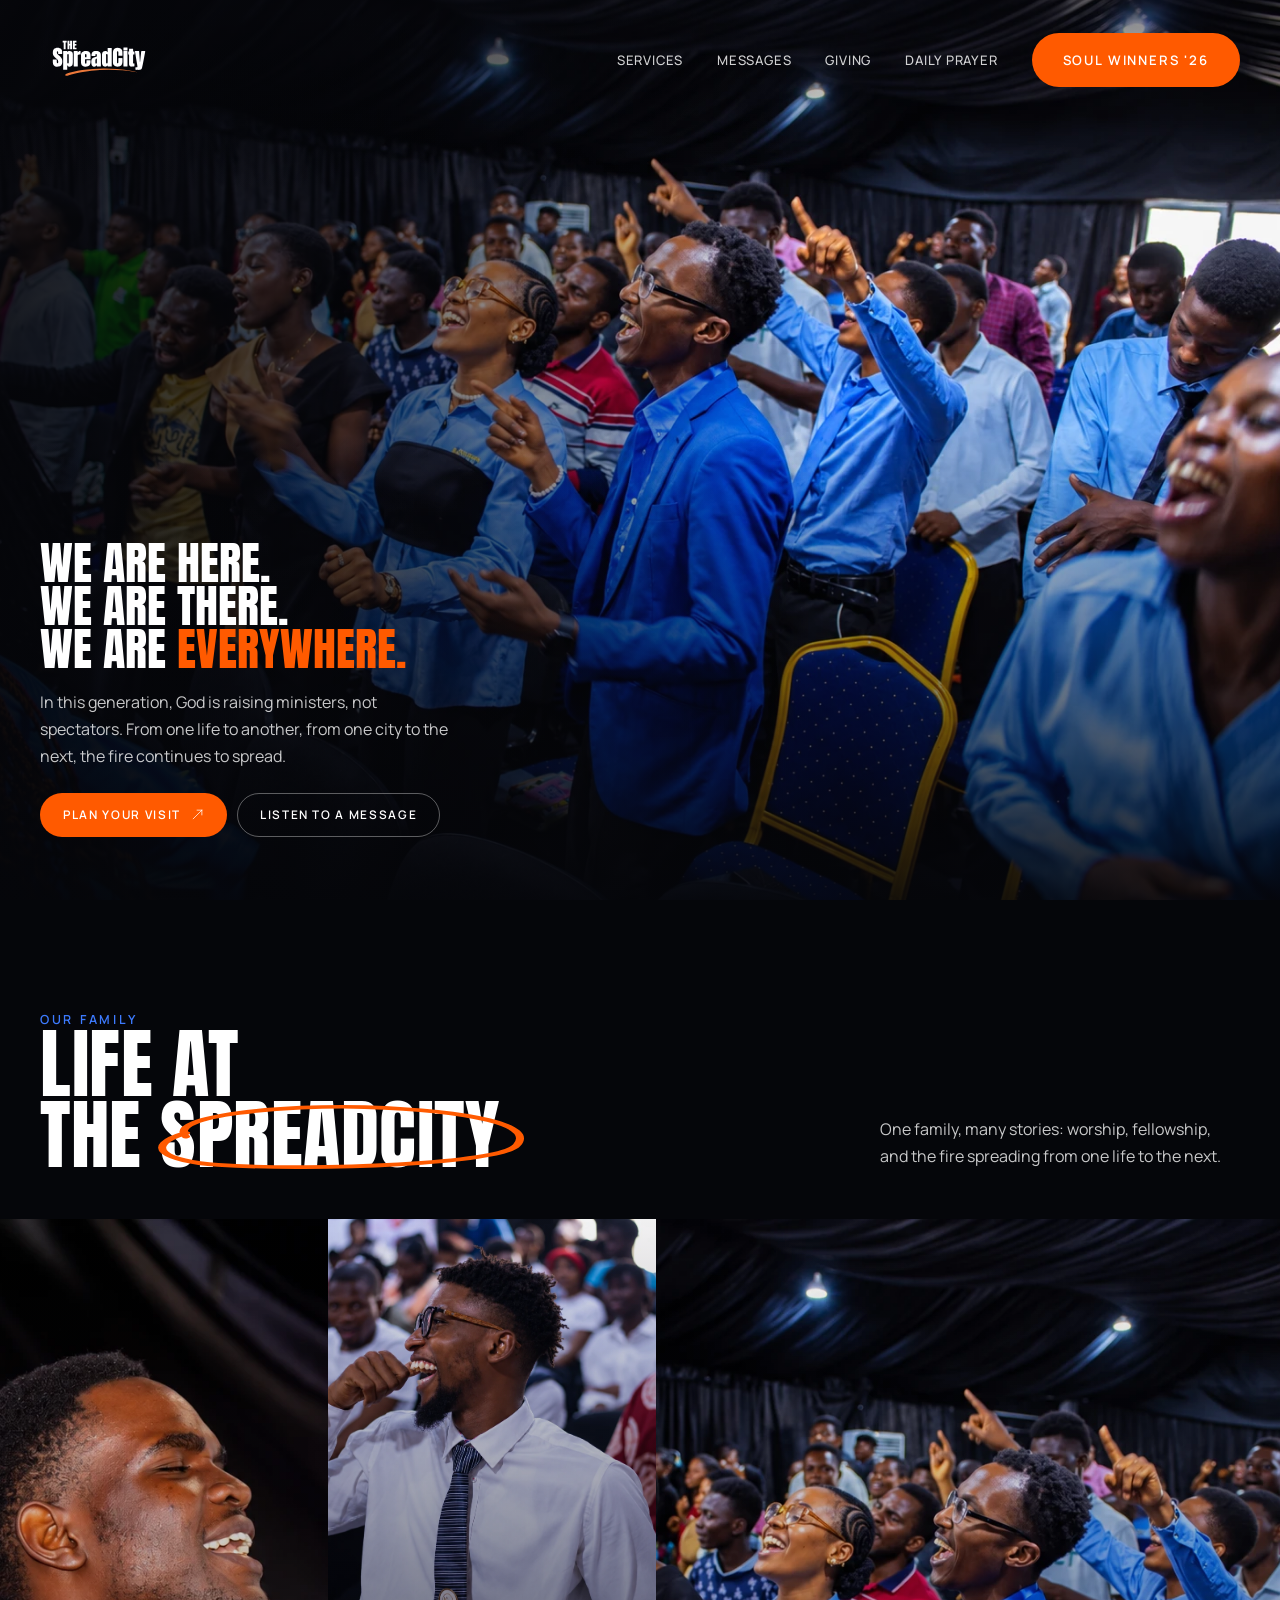
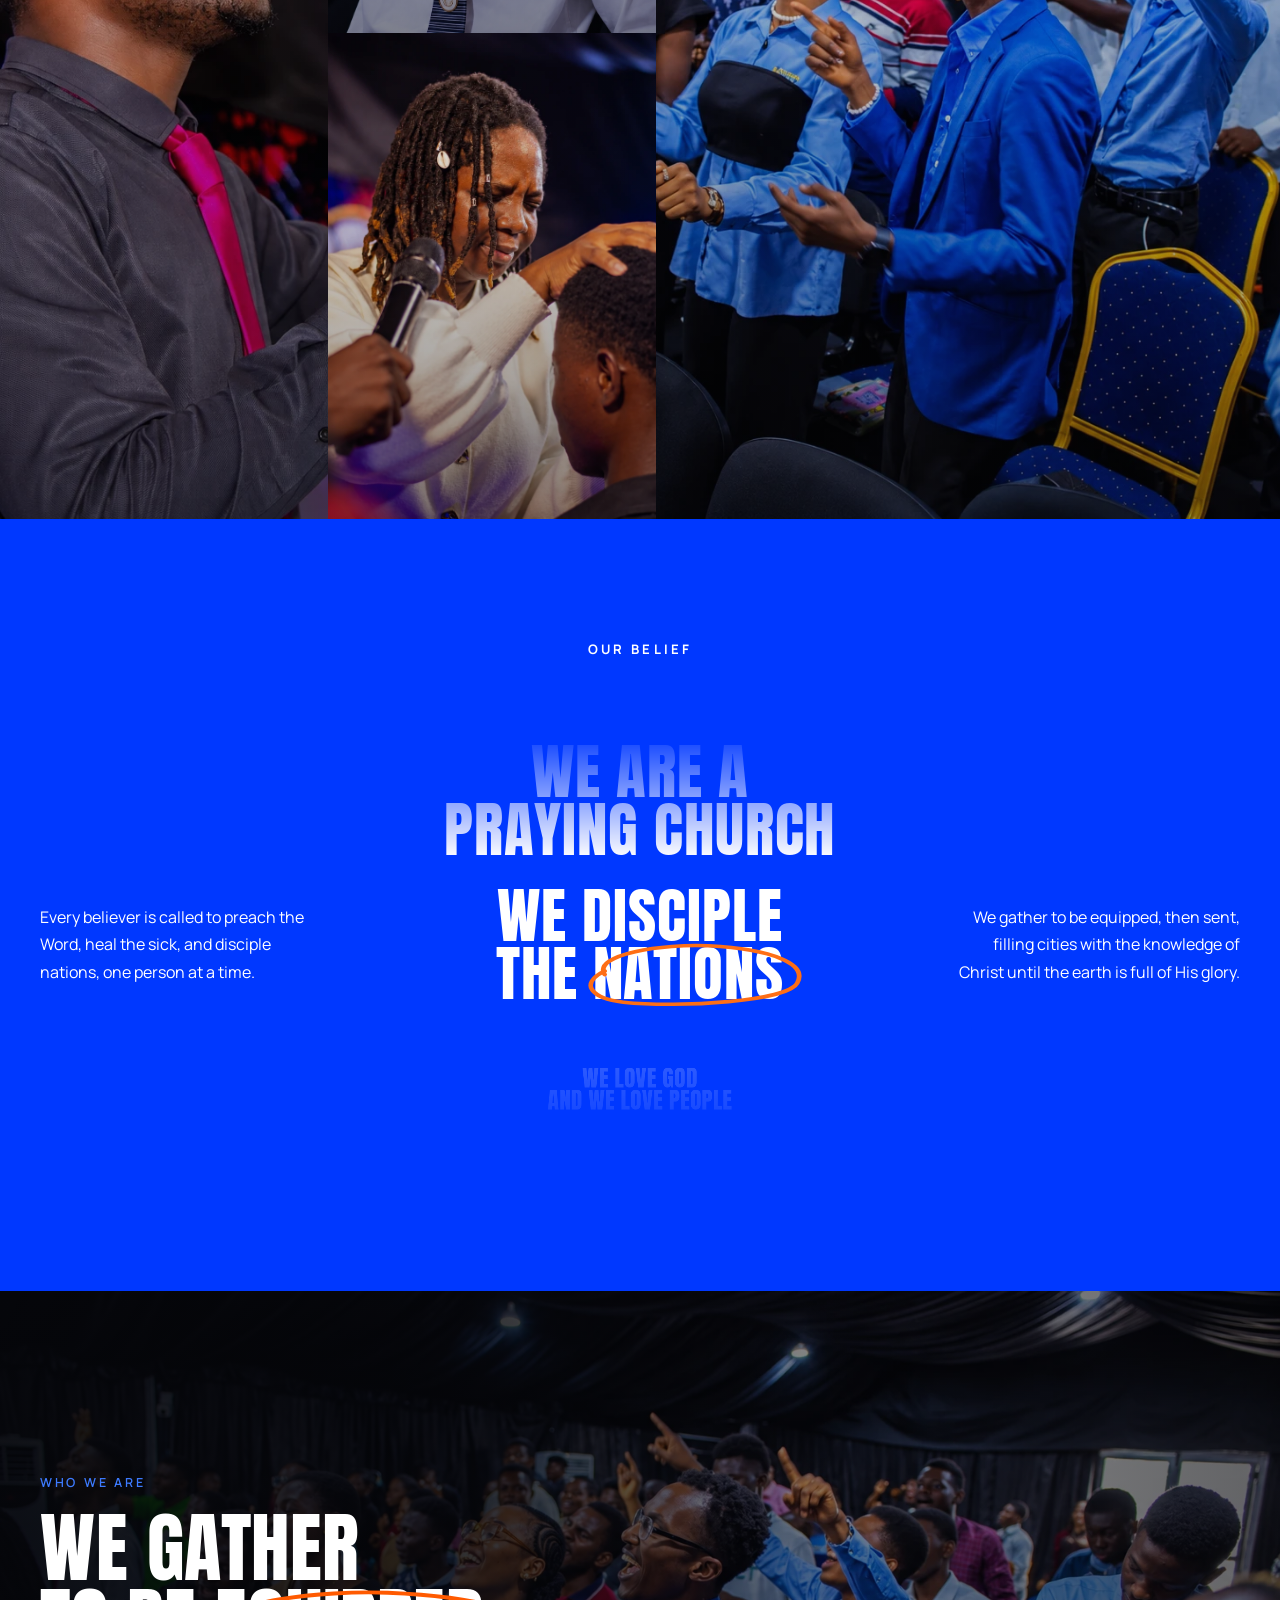
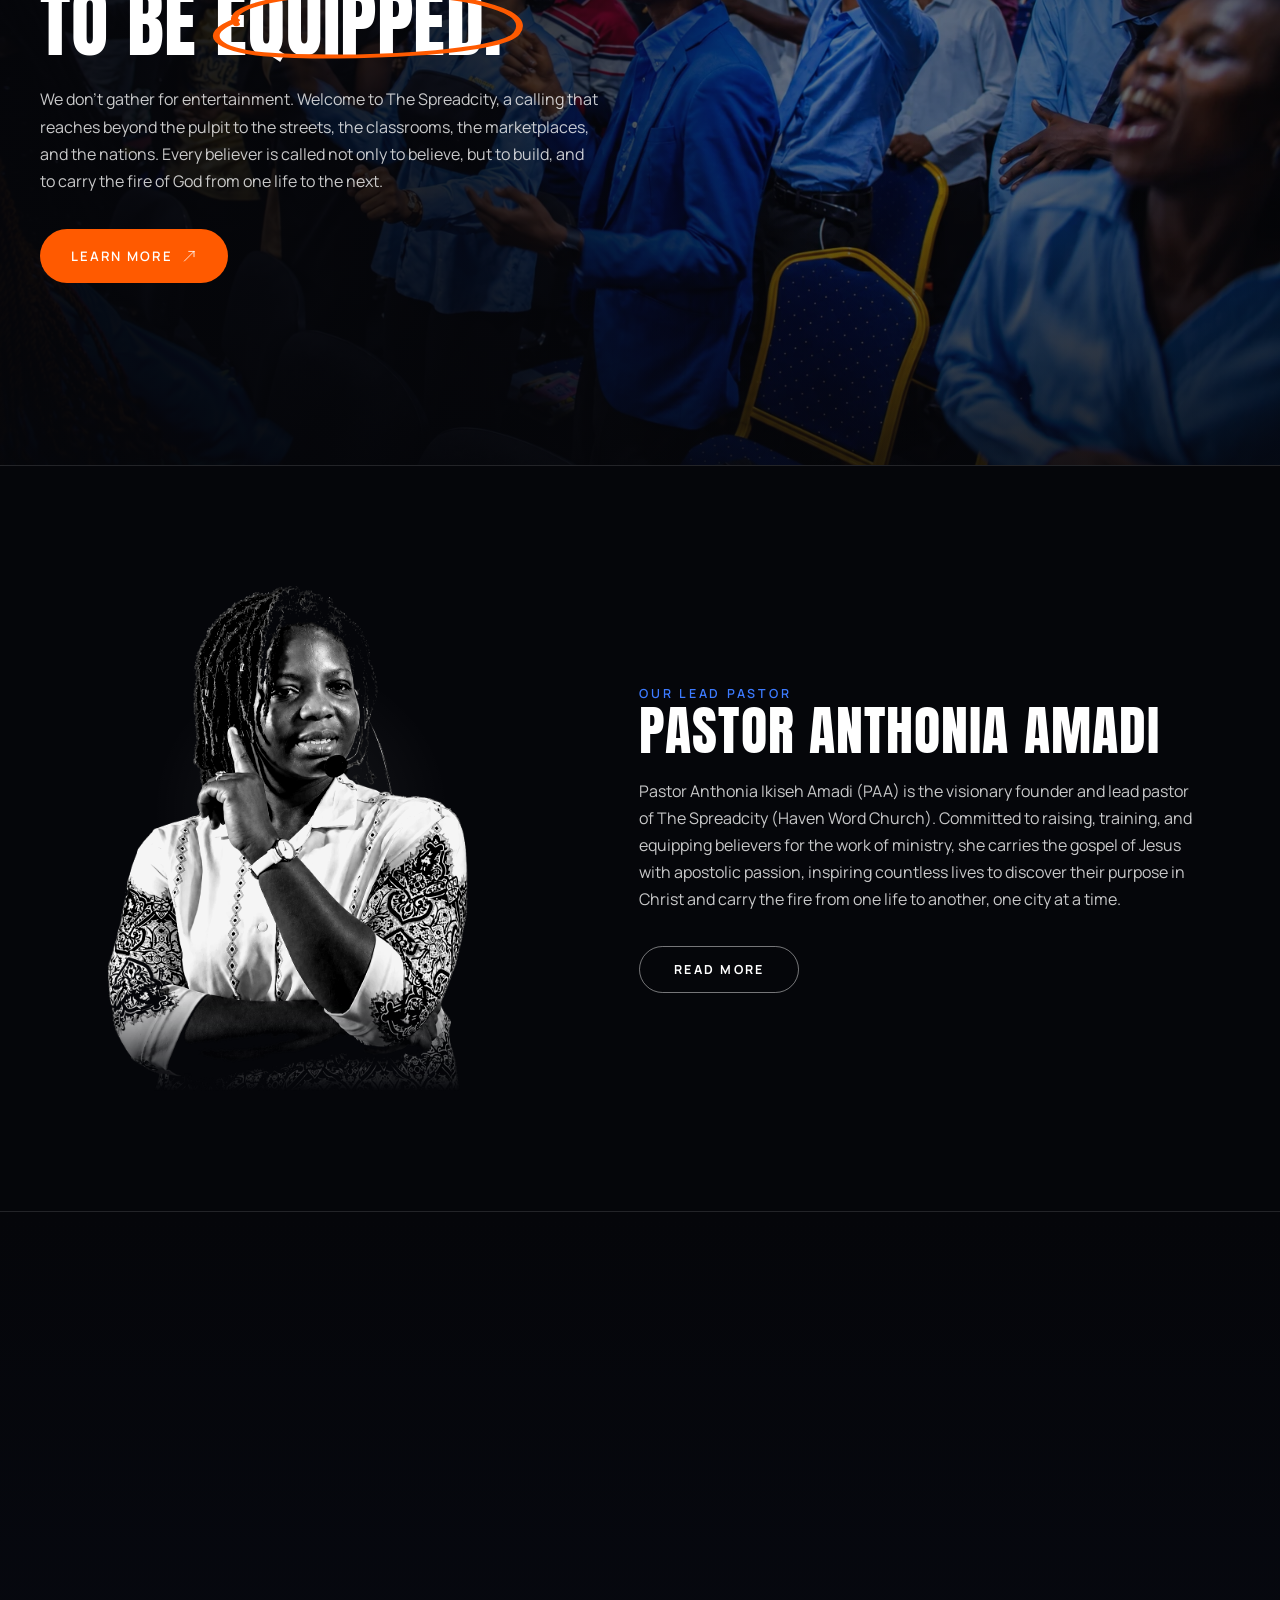
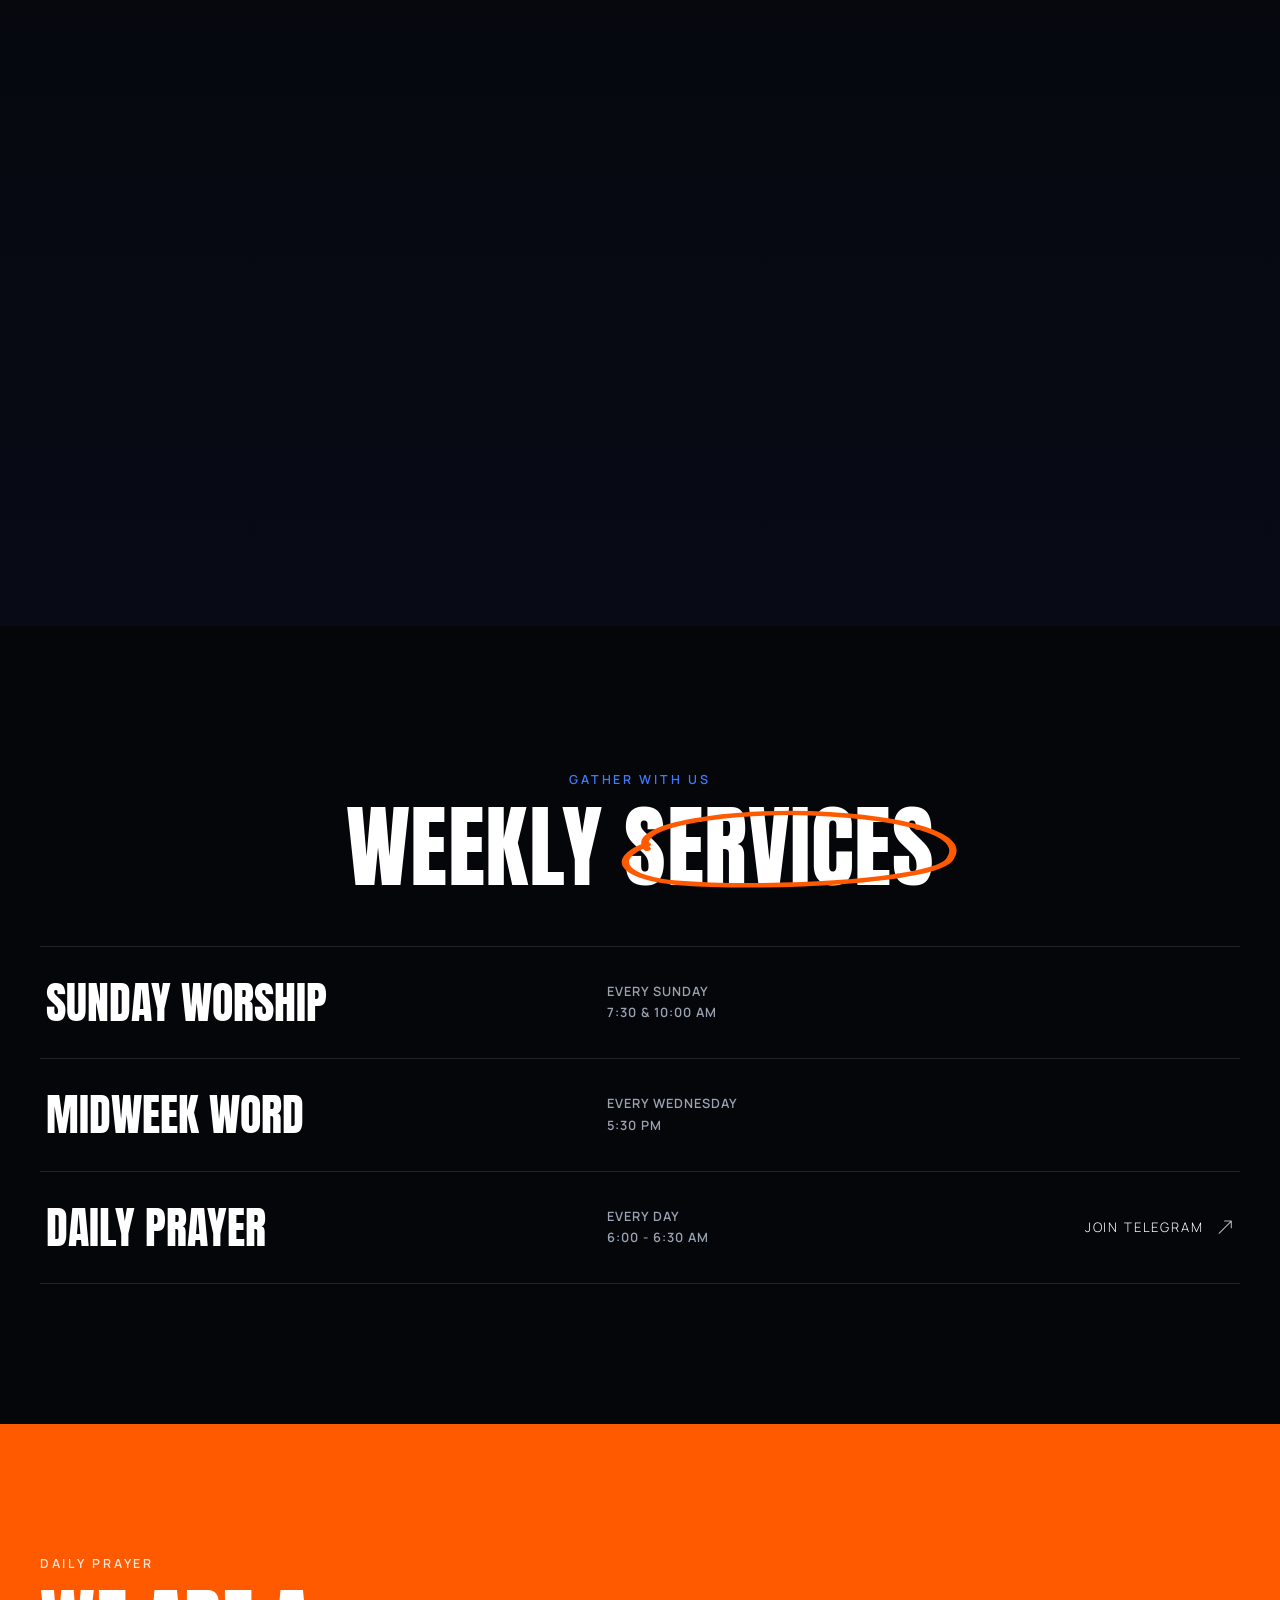
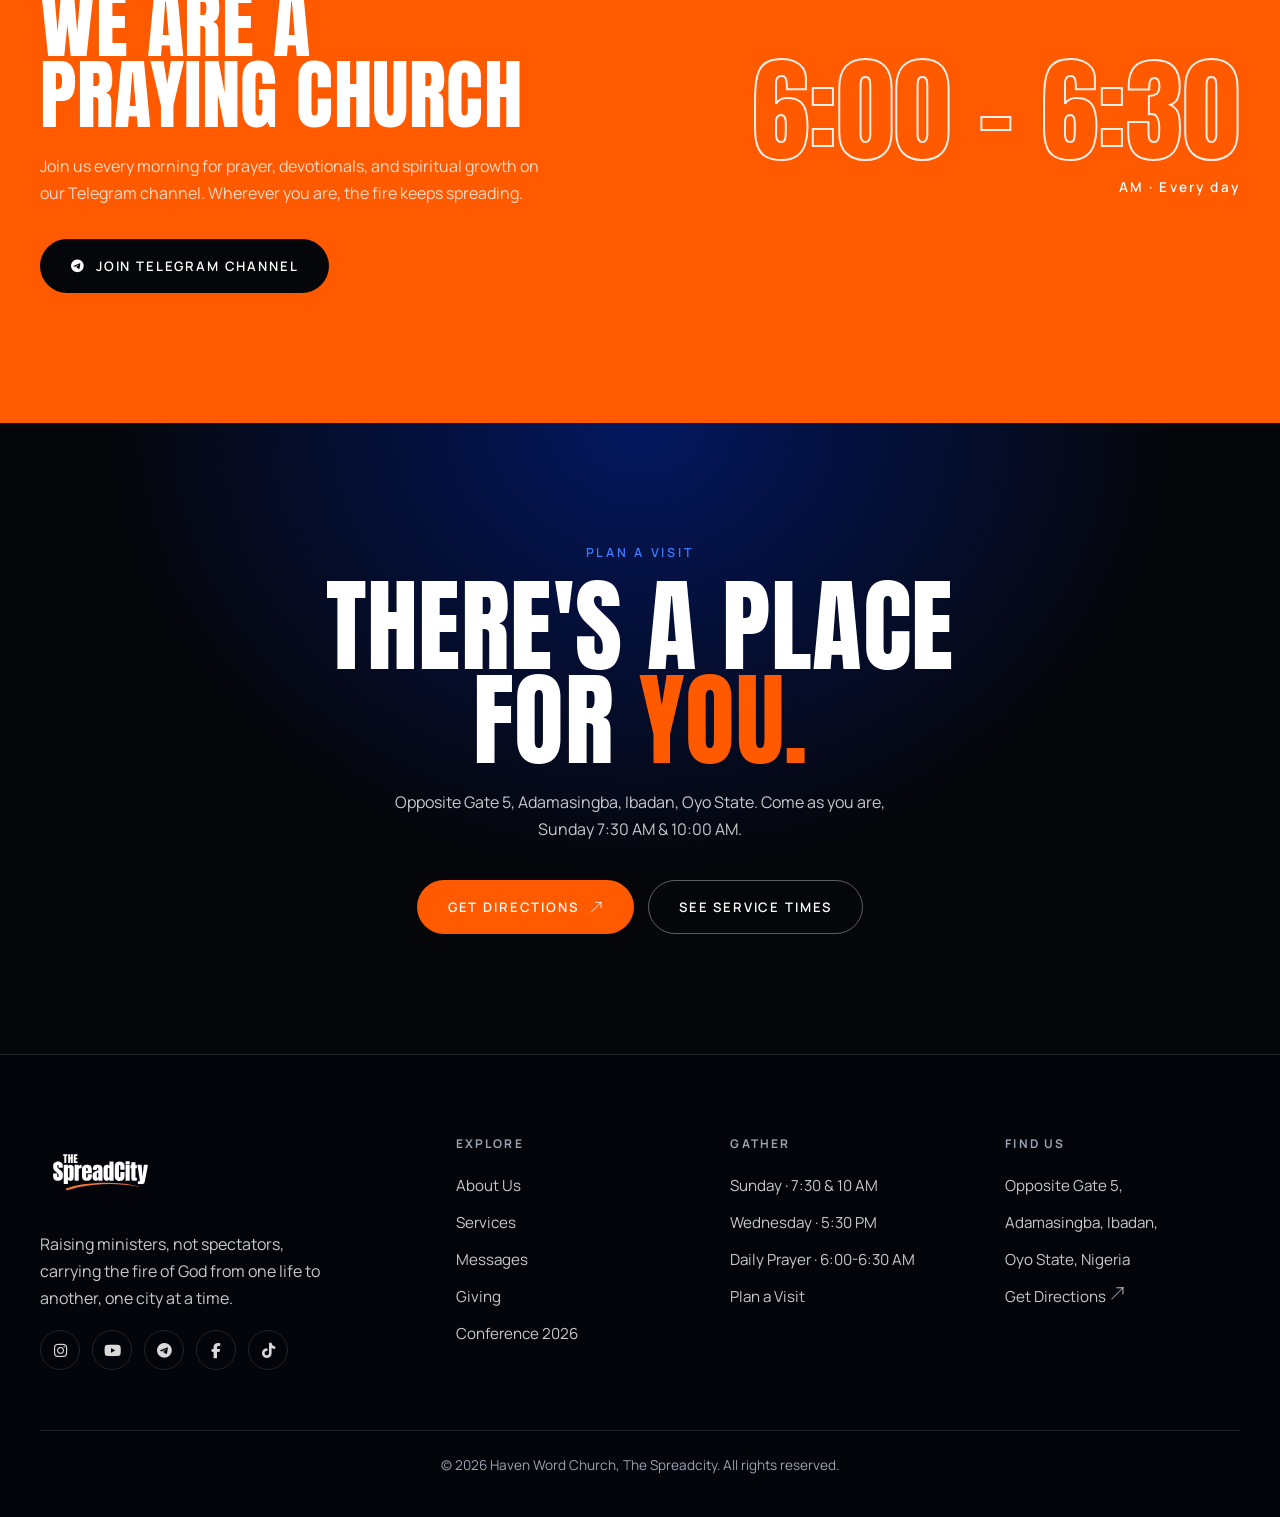
==== index.html @ 1b86b929 "style: refine lead pastor eyebrow size/weight and match bio paragraph size and color to who we are" ====
<!DOCTYPE html>
<html lang="en">
<head>
<meta charset="UTF-8" />
<meta name="viewport" content="width=device-width, initial-scale=1.0" />
<title>The Spreadcity, Haven Word Church</title>
<meta name="description" content="Haven Word Church, The Spreadcity. We are here, we are there, we are everywhere, raising ministers, not spectators. Ibadan, Nigeria." />
<link rel="preconnect" href="https://fonts.googleapis.com" />
<link rel="preconnect" href="https://fonts.gstatic.com" crossorigin />
<link href="https://fonts.googleapis.com/css2?family=Anton&family=Manrope:wght@300;400;500;600;700&display=swap" rel="stylesheet" />
<link rel="stylesheet" href="https://cdnjs.cloudflare.com/ajax/libs/font-awesome/6.5.1/css/all.min.css" />
<link rel="stylesheet" href="assets/styles.css" />
</head>
<body>

<!-- ============ HEADER ============ -->
<header id="header">
  <a href="/" class="logo">
    <img src="assets/logo.svg" class="logo-img" alt="The Spreadcity" />
  </a>
  <nav class="nav-desk">
    <a class="lnk" href="#services">Services</a>
    <a class="lnk" href="messages">Messages</a>
    <a class="lnk" href="giving">Giving</a>
    <a class="lnk" href="#prayer">Daily Prayer</a>
    <a class="btn btn-orange" href="soulwinnersconference#reg-form">Soul Winners '26</a>
  </nav>
  <a class="btn btn-ghost menu-btn" onclick="openM()">Menu</a>
</header>

<div class="mobile-nav" id="mnav">
  <span class="mobile-close" onclick="closeM()"><i class="fa-solid fa-xmark"></i></span>
  <a href="#services" onclick="closeM()">Services</a>
  <a href="messages" onclick="closeM()">Messages</a>
  <a href="giving" onclick="closeM()">Giving</a>
  <a href="#prayer" onclick="closeM()">Daily Prayer</a>
  <a href="soulwinnersconference#reg-form" onclick="closeM()">Soul Winners '26</a>
</div>

<!-- ============ HERO ============ -->
<section class="hero" id="top">
  <div class="hero-card">
    <div class="hero-media">
      <div class="photo"></div>
      <div class="scrim"></div>
    </div>
    <div class="wrap hero-content">
      <div class="hero-text">
        <h1 class="display reveal">We are here.<br>We are there.<br>We are <span class="o">everywhere.</span></h1>
        <p class="hero-sub reveal">In this generation, God is raising ministers, not spectators. From one life to another, from one city to the next, the fire continues to spread.</p>
        <div class="hero-cta reveal">
          <a href="#visit" class="btn btn-orange">Plan Your Visit <svg class="sarrow" width="16" height="16" viewBox="0 0 30 30" fill="none" aria-hidden="true"><path d="M5 25 L25 5 M25 5 H14 M25 5 V16" stroke="currentColor" stroke-width="1.7" stroke-linecap="round" stroke-linejoin="round"/></svg></a>
          <a href="#messages" class="btn btn-ghost">Listen to a Message</a>
        </div>
      </div>
    </div>
  </div>
</section>

<!-- ============ GALLERY / LIFE ============ -->
<section class="gallery">
  <div class="wrap">
    <div class="sec-head">
      <div>
        <div class="eyebrow reveal">Our Family</div>
        <h2 class="display reveal">Life at<br>The <span class="owc">Spreadcity</span></h2>
      </div>
      <p class="reveal">One family, many stories: worship, fellowship, and the fire spreading from one life to the next.</p>
    </div>
  </div>
  <div class="gallery-grid reveal">
    <div class="gtile g-a"><span class="lbl"><i class="fa-solid fa-camera"></i> Community photo</span><span class="ico"><i class="fa-solid fa-users"></i></span></div>
    <div class="gtile g-b"><span class="lbl"><i class="fa-solid fa-camera"></i> Worship photo</span><span class="ico"><i class="fa-solid fa-hands-praying"></i></span></div>
    <div class="gtile g-c"><span class="lbl"><i class="fa-solid fa-camera"></i> Fellowship photo</span><span class="ico"><i class="fa-solid fa-fire"></i></span></div>
    <div class="gtile g-d"><span class="lbl"><i class="fa-solid fa-camera"></i> Community photo</span><span class="ico"><i class="fa-solid fa-heart"></i></span></div>
  </div>
</section>

<!-- ============ BELIEF ============ -->
<section class="belief">
  <div class="belief-eyebrow reveal">Our Belief</div>
  <div class="wrap belief-grid">
    <div class="side side-l reveal">
      <p>Every believer is called to preach the Word, heal the sick, and disciple nations, one person at a time.</p>
    </div>

    <div class="center">
      <div class="belief-roller reveal" aria-hidden="true">
        <ul class="roller-track">
          <li><span class="ln">We are <span class="circ">ministers</span>,<br>not spectators</span></li>
          <li><span class="ln">We are a<br><span class="circ">praying</span> church</span></li>
          <li><span class="ln">We disciple<br>the <span class="circ">nations</span></span></li>
          <li><span class="ln">We love <span class="circ">God</span><br>and we love people</span></li>
          <li><span class="ln">We carry the<br><span class="circ">fire</span> everywhere</span></li>
          <li><span class="ln">We are here,<br>there &amp; <span class="circ">everywhere</span></span></li>
          <!-- duplicate set for a seamless upward loop -->
          <li><span class="ln">We are <span class="circ">ministers</span>,<br>not spectators</span></li>
          <li><span class="ln">We are a<br><span class="circ">praying</span> church</span></li>
          <li><span class="ln">We disciple<br>the <span class="circ">nations</span></span></li>
          <li><span class="ln">We love <span class="circ">God</span><br>and we love people</span></li>
          <li><span class="ln">We carry the<br><span class="circ">fire</span> everywhere</span></li>
          <li><span class="ln">We are here,<br>there &amp; <span class="circ">everywhere</span></span></li>
        </ul>
      </div>
    </div>

    <div class="side side-r reveal">
      <p>We gather to be equipped, then sent, filling cities with the knowledge of Christ until the earth is full of His glory.</p>
    </div>
  </div>
</section>

<!-- ============ MISSION / WHO WE ARE ============ -->
<section class="mission" id="mission">
  <div class="mission-bg"></div>
  <div class="wrap" style="position:relative;z-index:2;width:100%">
    <div class="mission-inner">
      <div class="eyebrow reveal">Who We Are</div>
      <h2 class="display reveal">We gather<br>to be <span class="owc">equipped.</span></h2>
      <p class="reveal">We don't gather for entertainment. Welcome to The Spreadcity, a calling that reaches beyond the pulpit to the streets, the classrooms, the marketplaces, and the nations. Every believer is called not only to believe, but to build, and to carry the fire of God from one life to the next.</p>
      <a class="btn btn-orange reveal" href="#services">Learn More <svg class="sarrow" width="16" height="16" viewBox="0 0 30 30" fill="none" aria-hidden="true"><path d="M5 25 L25 5 M25 5 H14 M25 5 V16" stroke="currentColor" stroke-width="1.7" stroke-linecap="round" stroke-linejoin="round"/></svg></a>
    </div>
  </div>
</section>

<!-- ============ LEADERSHIP ============ -->
<section class="leaders" id="leaders">
  <div class="wrap">
    <div class="lead-feature">
      <div class="lead-photo-col reveal">
        <div class="portrait-wrap">
          <img src="assets/gallery/pastor-anthonia-cut.webp" alt="Pastor Anthonia Amadi" class="lead-hero-img" />
        </div>
      </div>
      <div class="lead-info-col reveal">
        <div class="eyebrow reveal">Our Lead Pastor</div>
        <h3 class="lead-name">Pastor Anthonia Amadi</h3>
        <p class="lead-bio">
          Pastor Anthonia Ikiseh Amadi (PAA) is the visionary founder and lead pastor of The Spreadcity (Haven Word Church). Committed to raising, training, and equipping believers for the work of ministry, she carries the gospel of Jesus with apostolic passion, inspiring countless lives to discover their purpose in Christ and carry the fire from one life to another, one city at a time.
        </p>
        <a class="btn-pill-outline" href="messages">Read More</a>
      </div>
    </div>
  </div>
</section>

<!-- ============ MESSAGES ============ -->
<section class="messages" id="messages">
  <div class="wrap">
    <div class="msg-feature">
      <div class="msg-left reveal">
        <div class="eyebrow">Be Inspired</div>
        <h2 class="display">Hear the latest<br><span class="owc">message</span></h2>
        <p>Fresh fire from the Word, every week. Listen to our most recent message, then take it with you, anywhere, anytime.</p>
        <ul class="stream">
          <li><a data-link="youtube">YouTube <svg class="sarrow" width="16" height="16" viewBox="0 0 30 30" fill="none" aria-hidden="true"><path d="M5 25 L25 5 M25 5 H14 M25 5 V16" stroke="currentColor" stroke-width="1.7" stroke-linecap="round" stroke-linejoin="round"/></svg></a></li>
          <li><a data-link="telegram">Telegram <svg class="sarrow" width="16" height="16" viewBox="0 0 30 30" fill="none" aria-hidden="true"><path d="M5 25 L25 5 M25 5 H14 M25 5 V16" stroke="currentColor" stroke-width="1.7" stroke-linecap="round" stroke-linejoin="round"/></svg></a></li>
        </ul>
      </div>
      <div class="msg-video reveal" data-video role="button" aria-label="Play latest message">
        <div class="msg-img"></div>
        <span class="play-yt"><i class="fa-solid fa-play"></i></span>
        <div class="msg-cap">We carry the fire<br>to the city.</div>
      </div>
    </div>
    <div style="text-align:center;margin-top:60px" class="reveal">
      <a class="btn btn-ghost" href="messages">Browse All Messages <svg class="sarrow" width="16" height="16" viewBox="0 0 30 30" fill="none" aria-hidden="true"><path d="M5 25 L25 5 M25 5 H14 M25 5 V16" stroke="currentColor" stroke-width="1.7" stroke-linecap="round" stroke-linejoin="round"/></svg></a>
    </div>
  </div>
</section>

<!-- ============ SERVICES / GATHER ============ -->
<section class="services" id="services">
  <div class="wrap">
    <div class="events-head reveal">
      <div class="eyebrow">Gather With Us</div>
      <h2 class="display">Weekly <span class="owc">Services</span></h2>
    </div>
    <div class="event-list">
      <div class="event reveal">
        <h3>Sunday Worship</h3>
        <div class="event-when">Every Sunday<br>7:30 &amp; 10:00 AM</div>
        <div class="event-links"></div>
      </div>
      <div class="event reveal">
        <h3>Midweek Word</h3>
        <div class="event-when">Every Wednesday<br>5:30 PM</div>
        <div class="event-links"></div>
      </div>
      <div class="event reveal">
        <h3>Daily Prayer</h3>
        <div class="event-when">Every Day<br>6:00 - 6:30 AM</div>
        <div class="event-links">
          <a data-link="telegram">Join Telegram <svg class="sarrow" width="16" height="16" viewBox="0 0 30 30" fill="none" aria-hidden="true"><path d="M5 25 L25 5 M25 5 H14 M25 5 V16" stroke="currentColor" stroke-width="1.7" stroke-linecap="round" stroke-linejoin="round"/></svg></a>
        </div>
      </div>
    </div>
  </div>
</section>

<!-- ============ COMMUNITY ============ -->
<section class="community" id="prayer">
  <div class="wrap">
    <div>
      <div class="eyebrow" style="color:#fff;opacity:.85">Daily Prayer</div>
      <h2 class="display" style="margin-top:16px">We are a<br>praying church</h2>
      <p>Join us every morning for prayer, devotionals, and spiritual growth on our Telegram channel. Wherever you are, the fire keeps spreading.</p>
      <a class="btn btn-dark" data-link="telegram"><i class="fa-brands fa-telegram"></i> Join Telegram Channel</a>
    </div>
    <div class="clock">6:00 - 6:30<small>AM · Every day</small></div>
  </div>
</section>

<!-- ============ CTA ============ -->
<section class="cta-band" id="visit">
  <div class="wrap">
    <div class="eyebrow reveal" style="text-align:center;display:block">Plan a Visit</div>
    <h2 class="display reveal" style="margin-top:16px">There's a place<br>for <span class="o">you.</span></h2>
    <p class="reveal">Opposite Gate 5, Adamasingba, Ibadan, Oyo State. Come as you are, Sunday 7:30 AM &amp; 10:00 AM.</p>
    <div class="btns reveal">
      <a class="btn btn-orange" data-link="directions">Get Directions <svg class="sarrow" width="16" height="16" viewBox="0 0 30 30" fill="none" aria-hidden="true"><path d="M5 25 L25 5 M25 5 H14 M25 5 V16" stroke="currentColor" stroke-width="1.7" stroke-linecap="round" stroke-linejoin="round"/></svg></a>
      <a class="btn btn-ghost" href="#services">See Service Times</a>
    </div>
  </div>
</section>

<!-- ============ FOOTER ============ -->
<footer>
  <div class="wrap">
    <div class="foot-grid">
      <div class="foot-brand">
        <a href="/" class="logo">
          <img src="assets/logo.svg" class="logo-img" alt="The Spreadcity" />
        </a>
        <p>Raising ministers, not spectators, carrying the fire of God from one life to another, one city at a time.</p>
        <div class="socials">
          <a data-link="instagram" aria-label="Instagram"><i class="fa-brands fa-instagram"></i></a>
          <a data-link="youtube" aria-label="YouTube"><i class="fa-brands fa-youtube"></i></a>
          <a data-link="telegram" aria-label="Telegram"><i class="fa-brands fa-telegram"></i></a>
          <a data-link="facebook" aria-label="Facebook"><i class="fa-brands fa-facebook-f"></i></a>
          <a data-link="tiktok" aria-label="TikTok"><i class="fa-brands fa-tiktok"></i></a>
        </div>
      </div>
      <div>
        <h5>Explore</h5>
        <ul>
          <li><a href="#mission">About Us</a></li>
          <li><a href="#services">Services</a></li>
          <li><a href="messages">Messages</a></li>
          <li><a href="giving">Giving</a></li>
          <li><a href="soulwinnersconference">Conference 2026</a></li>
        </ul>
      </div>
      <div>
        <h5>Gather</h5>
        <ul>
          <li><a href="#services">Sunday · 7:30 &amp; 10 AM</a></li>
          <li><a href="#services">Wednesday · 5:30 PM</a></li>
          <li><a href="#prayer">Daily Prayer · 6:00-6:30 AM</a></li>
          <li><a href="#visit">Plan a Visit</a></li>
        </ul>
      </div>
      <div>
        <h5>Find Us</h5>
        <ul>
          <li><a data-link="map">Opposite Gate 5,</a></li>
          <li><a data-link="map">Adamasingba, Ibadan,</a></li>
          <li><a data-link="map">Oyo State, Nigeria</a></li>
          <li><a data-link="directions">Get Directions <svg class="sarrow" width="16" height="16" viewBox="0 0 30 30" fill="none" aria-hidden="true"><path d="M5 25 L25 5 M25 5 H14 M25 5 V16" stroke="currentColor" stroke-width="1.7" stroke-linecap="round" stroke-linejoin="round"/></svg></a></li>
        </ul>
      </div>
    </div>
    <div class="foot-bottom">
      <span>© 2026 Haven Word Church, The Spreadcity. All rights reserved.</span>
    </div>
  </div>
</footer>

<script src="assets/site.js"></script>
</body>
</html>
---- assets/styles.css ----
:root{
  --blue:#0038ff;        /* electric blue */
  --blue-bright:#1e6bff;
  --blue-glow:#3d7bff;
  --orange:#ff5a00;      /* bright orange accent */
  --black:#05060a;
  --ink:#0a0c12;
  --white:#ffffff;
  --text-p:rgba(255,255,255,.78);
  --grey:#9aa3b2;
  --line:rgba(255,255,255,.12);
  --maxw:1280px;
  --ease:cubic-bezier(.22,1,.36,1);
}
*{margin:0;padding:0;box-sizing:border-box}
html{scroll-behavior:smooth}
body{
  font-family:'Manrope',system-ui,sans-serif;
  background:var(--black);
  color:var(--white);
  overflow-x:hidden;
  -webkit-font-smoothing:antialiased;
  line-height:1.55;
}
p{font-size:1rem;line-height:1.7;color:var(--text-p)}   /* consistent paragraph size and color across the entire site */
a{color:inherit;text-decoration:none}
img{max-width:100%;display:block}
section{position:relative}
.wrap{max-width:var(--maxw);margin:0 auto;padding:0 40px}

/* ---------- Typography helpers ---------- */
.display{font-family:'Anton',sans-serif;font-weight:400;letter-spacing:.5px;line-height:.92;text-transform:uppercase}
.eyebrow{font-family:'Manrope',sans-serif;font-weight:600;font-size:.78rem;letter-spacing:.22em;text-transform:uppercase;color:var(--blue-glow)}
.eyebrow.orange{color:var(--orange)}

/* ---------- Buttons ---------- */
.btn{
  display:inline-flex;align-items:center;gap:10px;
  font-family:'Manrope',sans-serif;font-weight:600;font-size:.82rem;
  letter-spacing:.14em;text-transform:uppercase;
  padding:16px 30px;border-radius:100px;border:1.5px solid transparent;
  transition:transform .4s var(--ease),background .3s,color .3s,border-color .3s;
  cursor:pointer;white-space:nowrap;
}
.btn:hover{transform:translateY(-3px)}
.btn-blue{background:var(--blue);color:#fff}
.btn-blue:hover{background:var(--blue-bright)}
.btn-orange{background:var(--orange);color:#fff}
.btn-ghost{border-color:rgba(255,255,255,.35);color:#fff;background:transparent}
.btn-ghost:hover{background:#fff;color:var(--black);border-color:#fff}
.btn-dark{background:var(--black);color:#fff}

/* ---------- Header ---------- */
header{
  position:fixed;top:0;left:0;right:0;z-index:100;
  display:flex;align-items:center;justify-content:space-between;
  padding:22px 40px;transition:background .4s,padding .4s,backdrop-filter .4s;
}
header.scrolled,header.solid{background:rgba(5,6,10,.82);backdrop-filter:blur(14px);padding:14px 40px;border-bottom:1px solid var(--line)}
.logo{display:flex;align-items:center;gap:12px;font-family:'Manrope',sans-serif;font-weight:700;letter-spacing:.02em}
.logo .logo-img{height:76px;width:auto;display:block}
header.scrolled .logo .logo-img,header.solid .logo .logo-img{height:60px}
footer .logo .logo-img{height:78px}
/* legacy inline-mark styles (kept for any fallback) */
.logo .mark{width:38px;height:38px;flex:none}
.logo b{font-size:1.05rem;line-height:1;display:block}
.logo span{font-size:.62rem;letter-spacing:.34em;color:var(--grey);text-transform:uppercase}
.nav-desk{display:flex;align-items:center;gap:34px}
.nav-desk a.lnk{font-family:'Manrope',sans-serif;font-size:.82rem;font-weight:500;letter-spacing:.06em;color:rgba(255,255,255,.82);text-transform:uppercase;transition:color .25s}
.nav-desk a.lnk:hover,.nav-desk a.lnk.active{color:var(--orange)}
.menu-btn{display:none}

/* ---------- Hero (inset photo card) ---------- */
.hero{min-height:100vh;min-height:100svh;display:flex}
.hero-card{position:relative;flex:1;overflow:hidden;display:flex;align-items:flex-end;justify-content:center}
.hero-media{position:absolute;inset:0;z-index:0}
.hero-media .photo{position:absolute;inset:0;background:#05060a url('gallery/congregation.webp') center 35%/cover no-repeat;
  transform:scale(1.04);animation:heroZoom 24s ease-in-out infinite alternate}
@keyframes heroZoom{from{transform:scale(1.04)}to{transform:scale(1.12)}}
.hero-media .scrim{position:absolute;inset:0;background:
  linear-gradient(0deg,rgba(5,6,10,.9) 0%,rgba(5,6,10,.45) 26%,rgba(5,6,10,0) 52%,rgba(5,6,10,0) 78%,rgba(5,6,10,.5) 100%),
  linear-gradient(90deg,rgba(5,6,10,.9) 0%,rgba(5,6,10,.72) 22%,rgba(5,6,10,.4) 42%,rgba(5,6,10,0) 64%)}   /* left-side shadow: logo down to the text */
.hero-content{position:relative;z-index:2;width:100%;display:flex;align-items:flex-end;justify-content:space-between;gap:40px;padding-top:0;padding-bottom:clamp(40px,7vh,72px)}
.hero-text{max-width:min(520px,82%);flex:1;min-width:0}
.hero h1{font-size:clamp(1.6rem,3.4vw,2.9rem);margin:0 0 .4em;text-align:left;white-space:nowrap;letter-spacing:0;line-height:.94}
.hero h1 .o{color:var(--orange)}
.hero-sub{max-width:420px;font-weight:400;color:var(--text-p);margin-bottom:22px}
.hero-cta{display:flex;gap:10px;flex-wrap:wrap}
.hero-cta .btn{padding:12px 22px;font-size:.74rem}

/* ---------- Page hero (inner pages) ---------- */
.page-hero{padding:190px 0 90px;position:relative;overflow:hidden;
  background:radial-gradient(80% 130% at 80% -10%, rgba(30,107,255,.35), transparent 55%),
             radial-gradient(60% 100% at 0% 120%, rgba(255,90,0,.2), transparent 55%),
             linear-gradient(180deg,#080c1c,#05060a)}
.page-hero h1{font-size:clamp(3rem,9vw,7rem);margin:14px 0 20px}
.page-hero h1 .o{color:var(--orange)}
.page-hero p{max-width:520px;font-weight:400;color:rgba(255,255,255,.78)}
.crumb{font-family:'Manrope',sans-serif;font-size:.75rem;letter-spacing:.18em;text-transform:uppercase;color:var(--grey)}
.crumb a:hover{color:var(--orange)}
.give-hero{min-height:62vh;display:flex;align-items:center}
.give-hero .wrap{position:relative;z-index:2}

/* ---------- Marquee ---------- */
.marquee{background:var(--orange);color:#fff;padding:16px 0;overflow:hidden;white-space:nowrap;border-top:2px solid #05060a;border-bottom:2px solid #05060a}
.marquee .track{display:inline-flex;gap:40px;animation:scrollx 26s linear infinite;font-family:'Anton',sans-serif;font-size:1.3rem;letter-spacing:.06em;text-transform:uppercase}
.marquee .track span{display:inline-flex;align-items:center;gap:40px}
.marquee .dot{color:#05060a}
@keyframes scrollx{to{transform:translateX(-50%)}}

/* ---------- Reveal animation ---------- */
.reveal{opacity:0;transform:translateY(38px);transition:opacity .9s var(--ease),transform .9s var(--ease)}
.reveal.in{opacity:1;transform:none}

/* animated orange circle around an emphasised word (draws in on reveal) */
.owc{position:relative;white-space:nowrap;color:#fff;display:inline-block}
.owc::after{content:"";position:absolute;left:-9%;right:-9%;top:-6%;bottom:-8%;pointer-events:none;
  background:url("data:image/svg+xml,%3Csvg xmlns='http://www.w3.org/2000/svg' viewBox='0 0 300 130' preserveAspectRatio='none'%3E%3Cpath d='M42 66C26 32 118 14 176 18c82 6 128 30 114 62-12 30-150 42-224 32-40-6-58-30-24-52' fill='none' stroke='%23ff5a00' stroke-width='6' stroke-linecap='round'/%3E%3C/svg%3E") center/100% 100% no-repeat;
  clip-path:inset(0 100% -20% 0)}
.reveal.in .owc::after,.reveal.owc.in::after{animation:drawCirc .7s .35s cubic-bezier(.6,0,.3,1) forwards}
@media(prefers-reduced-motion:reduce){.owc::after{clip-path:none}.reveal.in .owc::after{animation:none}}

/* ---------- Welcome / Mission (full-bleed image + left text) ---------- */
.mission{position:relative;min-height:86vh;display:flex;align-items:center;overflow:hidden;padding:120px 0}
.mission-bg{position:absolute;inset:0;z-index:0;background:#05060a url('gallery/congregation.webp') center/cover no-repeat}
.mission-bg::after{content:"";position:absolute;inset:0;background:
  linear-gradient(90deg,rgba(5,6,10,.95) 0%,rgba(5,6,10,.82) 38%,rgba(5,6,10,.45) 66%,rgba(5,6,10,.62) 100%),
  linear-gradient(0deg,rgba(5,6,10,.7),transparent 45%)}
.mission-inner{position:relative;z-index:2;max-width:660px;padding:0;text-align:left}
.mission-inner .eyebrow{margin-bottom:18px}
.mission-inner h2{font-size:clamp(2.6rem,6vw,5.4rem);line-height:.98;margin-bottom:26px}
.mission-inner h2 em{font-style:normal;color:var(--orange)}
.mission-inner p{font-weight:400;color:var(--text-p);max-width:560px;margin-bottom:34px}

/* ---------- Belief (blue block, centered serif statement) ---------- */
.belief{background:var(--blue);padding:120px 0 130px;overflow:hidden;text-align:center}
.belief-eyebrow{position:relative;z-index:2;font-family:'Manrope',sans-serif;font-weight:700;font-size:.82rem;letter-spacing:.24em;text-transform:uppercase;color:#fff;opacity:.9;margin-bottom:70px}
.belief-grid{position:relative;z-index:2;display:grid;grid-template-columns:1fr 1.9fr 1fr;gap:50px;align-items:center}
.belief .side p{font-weight:400;color:#fff}
.belief .side-l{text-align:left}
.belief .side-r{text-align:right}
.belief .center{position:relative;width:100%}
/* center-emphasized vertical carousel: big active statement, faded neighbours above/below */
.belief-roller{--slot:clamp(104px,16vh,150px);position:relative;height:calc(var(--slot) * 3);overflow:hidden;
  -webkit-mask-image:linear-gradient(180deg,transparent 0,#000 30%,#000 70%,transparent 100%);
          mask-image:linear-gradient(180deg,transparent 0,#000 30%,#000 70%,transparent 100%)}
.roller-track{position:absolute;left:0;right:0;top:0;margin:0;padding:0;list-style:none;will-change:transform}
/* every statement renders at the SAME (active) font-size; the size change between
   states is done with transform:scale + opacity only — GPU-composited, no reflow */
.roller-track li{height:var(--slot);display:flex;align-items:center;justify-content:center;padding:0 12px;
  font-family:'Anton',sans-serif;font-weight:400;text-transform:uppercase;letter-spacing:.015em;
  font-size:var(--bfs, clamp(1.9rem,4.6vw,3.9rem));line-height:.94;color:#fff;
  opacity:.24;transform:scale(.52);transform-origin:center center;
  transition:opacity .9s var(--ease), transform .9s var(--ease);
  will-change:transform,opacity;backface-visibility:hidden}
.roller-track li .ln{display:block;text-align:center}
.roller-track li.active{opacity:1;transform:scale(1)}
/* smaller shadow statements on desktop (the centre column is wide there) */
@media(min-width:961px){.roller-track li{transform:scale(.38)}}
.roller-track li .circ{position:relative;white-space:nowrap;display:inline-block}
/* hand-drawn orange circle around the emphatic word — only on the active statement */
.roller-track li .circ::after{content:"";position:absolute;left:-11%;top:-18%;width:122%;height:136%;pointer-events:none;
  background:url("data:image/svg+xml,%3Csvg xmlns='http://www.w3.org/2000/svg' viewBox='0 0 300 130' preserveAspectRatio='none'%3E%3Cpath d='M42 66C26 32 118 14 176 18c82 6 128 30 114 62-12 30-150 42-224 32-40-6-58-30-24-52' fill='none' stroke='%23FE6E15' stroke-width='6' stroke-linecap='round'/%3E%3C/svg%3E") center/100% 100% no-repeat;
  opacity:0}
.roller-track li.active .circ::after{opacity:1;animation:drawCirc .55s .3s cubic-bezier(.6,0,.3,1) both}
@keyframes drawCirc{from{clip-path:inset(0 100% -20% 0)}to{clip-path:inset(0 -8% -20% 0)}}
@media(prefers-reduced-motion:reduce){.roller-track{transition:none}.roller-track li.active .circ::after{animation:none;opacity:1}}
.belief-head{position:relative;z-index:2;font-family:'Anton',sans-serif;font-weight:400;text-transform:uppercase;font-size:clamp(2.6rem,6.4vw,6rem);line-height:.94;letter-spacing:.01em;color:#fff}
.belief-head .scribble{position:relative;white-space:nowrap}
.belief-head .scribble::after{content:"";position:absolute;left:-2%;right:-2%;bottom:-.1em;height:.32em;
  background:url("data:image/svg+xml,%3Csvg xmlns='http://www.w3.org/2000/svg' viewBox='0 0 300 30' preserveAspectRatio='none'%3E%3Cpath d='M4 20c60-14 150-16 220-8 30 3 55 8 72 12-40-4-120-10-190-8-40 1-78 5-100 10' fill='none' stroke='%23ff5a00' stroke-width='6' stroke-linecap='round'/%3E%3C/svg%3E") center/100% 100% no-repeat}

/* ---------- Pillars band ---------- */
.pillars-band{background:var(--blue);padding:0 0 130px;margin-top:-20px}
.pillars{display:grid;grid-template-columns:repeat(4,1fr);gap:24px}
.pillar{border-top:2px solid rgba(255,255,255,.4);padding-top:20px;text-align:left}
.pillar h4{font-family:'Anton',sans-serif;font-weight:400;text-transform:uppercase;letter-spacing:.02em;line-height:1;font-size:1.45rem;margin-bottom:8px;color:#fff}
.pillar p{font-weight:400;color:var(--text-p);}

/* ---------- Services ---------- */
.services{padding:140px 0}
.sec-head{display:flex;justify-content:space-between;align-items:flex-end;gap:30px;margin-bottom:60px;flex-wrap:wrap}
.sec-head h2{font-size:clamp(2.4rem,6vw,5rem)}
.sec-head p{max-width:360px;color:var(--text-p);}
.svc-grid{display:grid;grid-template-columns:1fr 1fr;gap:28px}
.svc{position:relative;border-radius:22px;overflow:hidden;padding:44px;min-height:340px;display:flex;flex-direction:column;justify-content:space-between;border:1px solid var(--line);transition:transform .5s var(--ease)}
.svc:hover{transform:translateY(-6px)}
.svc::after{content:"";position:absolute;inset:0;z-index:0;opacity:.9;background-size:cover;background-position:center;transition:transform .6s var(--ease)}
.svc:hover::after{transform:scale(1.06)}
.svc.a::after{background-image:url('sunday.svg')}
.svc.b::after{background-image:url('bible.svg')}
.svc::before{content:"";position:absolute;inset:0;z-index:1;background:linear-gradient(180deg,rgba(5,6,10,.15),rgba(5,6,10,.8))}
.svc>*{position:relative;z-index:2}
.svc .kicker{font-family:'Manrope',sans-serif;font-weight:600;letter-spacing:.2em;font-size:.72rem;text-transform:uppercase;color:var(--orange)}
.svc h3{font-family:'Anton',sans-serif;font-size:2.6rem;text-transform:uppercase;line-height:.95;margin:14px 0 10px}
.svc .when{font-size:1.35rem;font-weight:600;font-family:'Manrope',sans-serif}
.svc .loc{color:var(--grey);font-size:.95rem;margin-top:6px;display:flex;align-items:center;gap:8px}
.svc .foot{display:flex;align-items:center;justify-content:space-between;gap:16px;margin-top:26px}
.svc .arrow{width:52px;height:52px;border-radius:50%;border:1.5px solid rgba(255,255,255,.3);display:grid;place-items:center;transition:.3s}
.svc:hover .arrow{background:var(--orange);border-color:var(--orange)}

/* ---------- Messages / Video ---------- */
.messages{padding:130px 0;background:linear-gradient(180deg,#05060a,#080b16)}

/* ---- Messages: editorial "watch latest message" layout ---- */
.msg-left .eyebrow{margin-bottom:16px}
.msg-left h2{font-size:clamp(2.4rem,5.2vw,5rem);line-height:.94;margin:14px 0 28px}
.uline{position:relative;white-space:nowrap}
.uline::after{content:"";position:absolute;left:-1%;right:-5%;bottom:-.02em;height:.3em;pointer-events:none;
  background:url("data:image/svg+xml,%3Csvg xmlns='http://www.w3.org/2000/svg' viewBox='0 0 300 46' preserveAspectRatio='none'%3E%3Cpath d='M8 30c60-14 168-18 250-9 26 3 44 10 30 18-20 11-140 12-210 6-40-3-64-2-52-14' fill='none' stroke='%23ff5a00' stroke-width='5' stroke-linecap='round'/%3E%3C/svg%3E") center/100% 100% no-repeat}
.msg-feature{display:grid;grid-template-columns:1fr 1.05fr;gap:0;align-items:start}
.msg-left p{color:var(--text-p);max-width:380px;margin-bottom:28px}
/* on bigger screens pull the figure left so it meets the links, caption stays bottom-right */
@media(min-width:961px){.msg-img{background-position:-32% top}.msg-cap{right:20px;left:auto}}
.stream{list-style:none}
.stream li{border-top:1px solid var(--line)}
.stream li:last-child{border-bottom:1px solid var(--line)}
.stream a{display:flex;justify-content:space-between;align-items:center;gap:14px;padding:16px 2px;cursor:pointer;
  font-family:'Manrope',sans-serif;font-weight:300;letter-spacing:.16em;text-transform:uppercase;font-size:.85rem;
  color:rgba(255,255,255,.85);transition:color .25s,padding .25s}
.sarrow{width:1.1em;height:1.1em;flex:none;transition:transform .25s,opacity .25s}   /* inherits currentColor */
.stream .sarrow{width:1.55em;height:1.55em;color:#fff;opacity:.55}
.stream a:hover .sarrow{opacity:1;transform:translate(3px,-3px)}

/* ---------- Services as an events row-list ---------- */
.events-head{text-align:center;margin-bottom:56px}
.events-head .eyebrow{display:inline-block;margin-bottom:16px}
.events-head h2{font-size:clamp(2.6rem,7vw,6rem);line-height:.94}
.event-list{border-top:1px solid var(--line)}
.event{display:grid;grid-template-columns:1.6fr .9fr .9fr;gap:30px;align-items:center;padding:34px 6px;border-bottom:1px solid var(--line);transition:background .3s}
.event:hover{background:rgba(255,255,255,.025)}
.event h3{font-family:'Anton',sans-serif;font-weight:400;text-transform:uppercase;font-size:clamp(1.7rem,3.4vw,2.9rem);line-height:.95;margin:0;transition:color .25s}
.event:hover h3{color:var(--orange)}
.event-when{font-family:'Manrope',sans-serif;font-weight:600;letter-spacing:.08em;text-transform:uppercase;font-size:.8rem;color:var(--grey);line-height:1.7}
.event-links{display:flex;justify-content:flex-end}
.event-links a{display:inline-flex;align-items:center;gap:12px;font-family:'Manrope',sans-serif;font-weight:300;letter-spacing:.14em;text-transform:uppercase;font-size:.82rem;color:#fff;white-space:nowrap;transition:color .25s}
.event-links a:hover{color:var(--orange)}
.event-links .sarrow{width:1.4em;height:1.4em;opacity:.7}
.event-links a:hover .sarrow{opacity:1;transform:translate(2px,-2px)}
@media(max-width:760px){
  .event{grid-template-columns:1fr;gap:12px;padding:26px 0}
  .event-links{justify-content:flex-start}
}
.stream a:hover{color:var(--orange);padding-left:12px}
.stream a:hover i.dz{transform:rotate(-45deg) translate(4px,-2px)}
.msg-video{position:relative;margin-top:28px;min-height:clamp(560px,68vh,800px);cursor:pointer}
.msg-img{position:absolute;inset:0;background:transparent url('gallery/preach-cut.webp') center top/contain no-repeat}
.play-yt{position:absolute;top:50%;left:50%;transform:translate(-50%,-50%);z-index:3;
  width:80px;height:57px;border-radius:15px;background:#ff2b2b;display:grid;place-items:center;
  color:#fff;font-size:1.45rem;box-shadow:0 12px 40px -8px rgba(255,43,43,.55);transition:transform .3s}
.msg-video:hover .play-yt{transform:translate(-50%,-50%) scale(1.1)}
.msg-cap{position:absolute;right:20px;bottom:22px;z-index:3;text-align:right;
  font-family:'Manrope',sans-serif;font-weight:300;font-size:clamp(1.3rem,2.6vw,2.3rem);line-height:1.08;color:#fff;text-shadow:0 2px 20px rgba(0,0,0,.6)}

/* ---------- Messages archive page ---------- */
.msg-cards{display:grid;grid-template-columns:repeat(3,1fr);gap:26px;margin-top:34px}
.msg-card{border-radius:20px;overflow:hidden;border:1px solid var(--line);background:#0a0c12;transition:transform .5s var(--ease)}
.msg-card:hover{transform:translateY(-6px)}
.msg-card .thumb{position:relative;height:200px;background:linear-gradient(160deg,#0c1330,#070912) center/cover no-repeat;display:grid;place-items:center}
.msg-card .thumb.v3{background-image:url('spread.svg');background-color:#0a1230}
.msg-card .thumb::after{content:"";position:absolute;inset:0;background:linear-gradient(180deg,rgba(5,6,10,.1),rgba(5,6,10,.65))}
.msg-card .thumb .pp{position:relative;z-index:2;width:60px;height:60px;border-radius:50%;background:var(--orange);display:grid;place-items:center}
.msg-card .thumb .dur{position:absolute;bottom:12px;right:12px;z-index:2;font-family:'Manrope',sans-serif;font-size:.72rem;background:rgba(5,6,10,.75);padding:4px 10px;border-radius:6px}
.msg-card .meta{padding:24px}
.msg-card .tag{font-family:'Manrope',sans-serif;font-size:.68rem;letter-spacing:.16em;text-transform:uppercase;color:var(--orange)}
.msg-card h3{font-family:'Anton',sans-serif;font-weight:400;text-transform:uppercase;letter-spacing:.02em;line-height:1;font-size:1.55rem;margin:8px 0 6px}
.msg-card .sub{color:var(--grey);font-size:.9rem}

/* ---------- Leadership Showcase ---------- */
.leaders{padding:120px 0;background:#05060a;border-top:1px solid var(--line);border-bottom:1px solid var(--line);position:relative;overflow:hidden}
.lead-feature{display:grid;grid-template-columns:1fr 1.15fr;align-items:center;gap:clamp(40px,6vw,80px)}
.lead-photo-col{display:flex;justify-content:center;align-items:flex-end}
.lead-photo-col .portrait-wrap{width:100%;max-width:480px;display:flex;justify-content:center;position:relative}
.lead-photo-col .portrait-wrap::before{content:"";position:absolute;top:15%;width:300px;height:300px;background:radial-gradient(circle,rgba(255,255,255,.07) 0%,transparent 70%);pointer-events:none;z-index:0}
.lead-hero-img{position:relative;z-index:1;width:100%;max-height:540px;object-fit:contain;filter:grayscale(100%) contrast(1.18) brightness(0.96);-webkit-mask-image:linear-gradient(180deg,#000 80%,transparent 100%);mask-image:linear-gradient(180deg,#000 80%,transparent 100%);transition:filter .4s ease,transform .4s ease}
.lead-feature:hover .lead-hero-img{filter:grayscale(100%) contrast(1.24) brightness(1.02)}
.lead-info-col{display:flex;flex-direction:column;align-items:flex-start;max-width:560px}
.lead-eyebrow{font-family:'Manrope',sans-serif;font-weight:600;font-size:.78rem;letter-spacing:.22em;text-transform:uppercase;color:var(--blue-glow);margin-bottom:14px}
.lead-name{font-family:'Anton',sans-serif;font-weight:400;text-transform:uppercase;letter-spacing:.02em;font-size:clamp(2.2rem,4.5vw,3.4rem);line-height:1;color:#ffffff;margin:0 0 20px}
.lead-bio{font-weight:400;font-size:1rem;line-height:1.7;color:var(--text-p);max-width:560px;margin:0 0 32px}
.btn-pill-outline{display:inline-flex;align-items:center;justify-content:center;padding:13px 34px;border-radius:999px;border:1px solid rgba(255,255,255,.45);background:transparent;color:#ffffff;font-family:'Manrope',sans-serif;font-size:.78rem;font-weight:700;letter-spacing:.18em;text-transform:uppercase;text-decoration:none;transition:all .25s ease}
.btn-pill-outline:hover{border-color:#ffffff;background:rgba(255,255,255,.14);color:#ffffff;transform:translateY(-2px)}
@media (max-width:900px){
  .leaders{padding:70px 0}
  .lead-feature{grid-template-columns:1fr;gap:40px}
  .lead-photo-col img{max-height:400px}
  .lead-info-col{max-width:100%}
}

/* ---------- Gallery / Life collage ---------- */
.gallery{padding:110px 0 0;background:#05060a;overflow:hidden}
.gallery .wrap .sec-head{margin-bottom:0}
/* full-bleed collage: tall left | middle split in two | wider tall right (matches The New) */
.gallery-grid{display:grid;grid-template-columns:1fr 1fr 1.9fr;grid-template-rows:46fr 54fr;gap:0;
  width:100%;max-width:none;margin:48px 0 0;padding:0;height:100vh;height:100svh}
.gtile{position:relative;overflow:hidden}
.gtile > *{transition:transform .6s var(--ease)}
.gtile:hover{}
.gtile::after{content:"";position:absolute;inset:0;z-index:1;background:linear-gradient(180deg,rgba(5,6,10,.04),rgba(5,6,10,.45))}
.gtile .lbl{position:absolute;top:14px;left:14px;z-index:3;font-family:'Manrope',sans-serif;font-size:.6rem;letter-spacing:.14em;text-transform:uppercase;color:rgba(255,255,255,.8);border:1px dashed rgba(255,255,255,.4);padding:5px 9px;border-radius:6px;background:rgba(5,6,10,.35)}
.gtile .ico,.gtile .lbl{display:none}
.gtile{background-color:#0a0c12;background-size:cover;background-position:center;background-repeat:no-repeat}
.g-a{grid-column:1;grid-row:1 / span 2;background-image:url('gallery/worship.webp');background-position:38% 30%}
.g-b{grid-column:2;grid-row:1;background-image:url('gallery/crowd.webp');background-position:52% 32%}
.g-c{grid-column:2;grid-row:2;background-image:url('gallery/pray.webp');background-position:50% 28%}
.g-d{grid-column:3;grid-row:1 / span 2;background-image:url('gallery/congregation.webp');background-position:52% 35%}

/* ---------- Community / Telegram ---------- */
.community{background:var(--orange);color:#fff;padding:130px 0;overflow:hidden}
.community .wrap{position:relative;z-index:2;display:grid;grid-template-columns:1fr 1.05fr;gap:50px;align-items:center}
.community h2{font-size:clamp(2.4rem,6vw,5rem)}
.community p{max-width:520px;margin:22px 0 32px;color:var(--text-p);}
.community .clock{font-family:'Anton',sans-serif;font-size:clamp(3.6rem,9vw,7.6rem);line-height:1;white-space:nowrap;text-align:right;color:transparent;-webkit-text-stroke:2px rgba(255,255,255,.9)}
.community .clock small{display:block;font-family:'Manrope',sans-serif;font-size:.85rem;-webkit-text-stroke:0;color:#fff;letter-spacing:.16em;margin-top:12px;font-weight:600}

/* ---------- Testimonies ---------- */
.testi{padding:140px 0}
.testi-grid{display:grid;grid-template-columns:repeat(3,1fr);gap:24px;margin-top:56px}
.quote{border-radius:20px;border:1px solid var(--line);background:linear-gradient(160deg,#0c1020,#080a12);padding:36px;position:relative}
.quote .mark{font-family:'Anton',sans-serif;font-size:4rem;color:var(--blue);line-height:.6;height:34px}
.quote p{color:var(--text-p);margin:10px 0 22px}
.quote .who{display:flex;align-items:center;gap:12px}
.quote .who .dot{width:38px;height:38px;border-radius:50%;background:linear-gradient(135deg,var(--orange),#ff8a3d);display:grid;place-items:center;font-weight:700}
.quote .who b{font-family:'Manrope',sans-serif;font-size:.95rem}
.quote .who span{display:block;color:var(--grey);font-size:.8rem}

/* ---------- Giving page ---------- */
.give-why{padding:120px 0}
.give-grid{display:grid;grid-template-columns:1fr 1fr;gap:60px;align-items:center}
.give-grid h2{font-size:clamp(2.6rem,5.4vw,4.6rem);line-height:.95}
.give-grid h2 .o{color:var(--orange)}
.give-grid p{color:var(--text-p);margin-top:22px}
.verse{border-left:3px solid var(--orange);padding:6px 0 6px 24px;margin-top:30px;font-size:1rem;line-height:1.7;color:#fff;font-style:italic}
.give-ways{padding:40px 0 130px}
.ways-grid{display:grid;grid-template-columns:repeat(3,1fr);gap:26px;margin-top:20px}
.way{border-radius:20px;border:1px solid var(--line);background:#0a0c12;padding:36px;position:relative;overflow:hidden}
.way.feature{background:linear-gradient(160deg,#0a1c4d,#06102b);border-color:rgba(61,123,255,.4)}
.way .ic{width:56px;height:56px;border-radius:14px;background:rgba(61,123,255,.16);display:grid;place-items:center;font-size:1.5rem;margin-bottom:20px}
.way.feature .ic{background:var(--orange)}
.way h3{font-family:'Anton',sans-serif;font-weight:400;text-transform:uppercase;letter-spacing:.02em;line-height:1;font-size:1.9rem;margin-bottom:12px}
.way .rows{margin-top:16px}
.way .row{display:flex;justify-content:space-between;gap:14px;padding:12px 0;border-top:1px solid var(--line);font-size:.95rem}
.way .row span{color:var(--grey)}
.way .row b{font-family:'Anton',sans-serif;font-weight:400;text-transform:uppercase;letter-spacing:.04em;font-size:1rem;text-align:right}
.way .row-acc{align-items:center}
.acc-group{display:inline-flex;align-items:center;gap:10px;position:relative}
.acc-num{font-family:'Anton',sans-serif;font-weight:400;font-size:1.1rem;letter-spacing:.06em;color:#fff;user-select:all}
.copy-icon-btn{width:32px;height:32px;border-radius:8px;background:rgba(255,255,255,.08);border:1px solid rgba(255,255,255,.18);color:rgba(255,255,255,.85);display:inline-flex;align-items:center;justify-content:center;cursor:pointer;font-size:.85rem;padding:0;transition:all .2s var(--ease);flex-shrink:0;position:relative}
.copy-icon-btn:hover{background:var(--orange);border-color:var(--orange);color:#fff;transform:translateY(-1px)}
.copy-icon-btn:active{transform:scale(.95)}
.copy-icon-btn.copied{background:#10b981;border-color:#10b981;color:#fff}
.copy-tooltip{position:absolute;bottom:calc(100% + 8px);right:0;background:#10b981;color:#fff;font-family:'Manrope',sans-serif;font-size:.7rem;font-weight:700;letter-spacing:.04em;text-transform:uppercase;padding:4px 8px;border-radius:6px;white-space:nowrap;pointer-events:none;opacity:0;transform:translateY(4px);transition:all .2s cubic-bezier(.2,1,.3,1);box-shadow:0 4px 14px rgba(0,0,0,.4);z-index:10}
.copy-tooltip::after{content:"";position:absolute;top:100%;right:11px;border:4px solid transparent;border-top-color:#10b981}
.copy-tooltip.show{opacity:1;transform:translateY(0)}
.copy-card-btn.copied{background:#10b981 !important;border-color:#10b981 !important;color:#fff !important}
.link-missing{position:relative}

/* ---------- Contact page ---------- */
.contact-wrap{padding:110px 0 130px}
.contact-grid{display:grid;grid-template-columns:1fr 1fr;gap:56px;align-items:start}
.info-block{margin-bottom:34px}
.info-block .lbl{font-family:'Manrope',sans-serif;font-size:.72rem;letter-spacing:.16em;text-transform:uppercase;color:var(--orange);margin-bottom:8px}
.info-block .val{font-size:1.2rem;font-weight:500}
.info-block .val a:hover{color:var(--blue-glow)}
.map-embed{position:relative;height:280px;border-radius:18px;overflow:hidden;border:1px solid var(--line);margin-top:24px;
  background:radial-gradient(70% 90% at 50% 20%, rgba(30,107,255,.35),transparent 60%),linear-gradient(160deg,#0c1330,#070912);display:grid;place-items:center}
.map-embed .note{position:absolute;top:12px;left:12px;font-family:'Manrope',sans-serif;font-size:.6rem;letter-spacing:.14em;text-transform:uppercase;color:rgba(255,255,255,.5);border:1px dashed rgba(255,255,255,.3);padding:5px 9px;border-radius:6px}
.form{border-radius:22px;border:1px solid var(--line);background:#0a0c12;padding:44px}
.form h3{font-family:'Anton',sans-serif;font-weight:400;text-transform:uppercase;letter-spacing:.02em;line-height:1;font-size:2rem;margin-bottom:6px}
.form .hint{color:var(--grey);font-size:.9rem;margin-bottom:24px}
.field{margin-bottom:18px}
.field label{display:block;font-family:'Manrope',sans-serif;font-size:.72rem;letter-spacing:.12em;text-transform:uppercase;color:var(--grey);margin-bottom:8px}
.field input,.field textarea,.field select{width:100%;background:#05060a;border:1px solid var(--line);border-radius:12px;padding:14px 16px;color:#fff;font-family:'Manrope',sans-serif;font-size:1rem;transition:border-color .25s}
.field input:focus,.field textarea:focus,.field select:focus{outline:none;border-color:var(--blue-glow)}
.field textarea{resize:vertical;min-height:120px}
.form-note{margin-top:16px;font-size:.82rem;color:var(--grey)}

/* ---------- CTA band ---------- */
.cta-band{padding:120px 0;text-align:center;background:
  radial-gradient(70% 120% at 50% 0%, rgba(0,56,255,.35), transparent 60%),var(--black)}
.cta-band h2{font-size:clamp(2.8rem,8vw,7rem)}
.cta-band h2 .o{color:var(--orange)}
.cta-band p{max-width:520px;margin:22px auto 36px;color:var(--text-p);}
.cta-band .btns{display:flex;gap:14px;justify-content:center;flex-wrap:wrap}

/* ---------- Footer ---------- */
footer{background:#04050a;border-top:1px solid var(--line);padding:80px 0 40px}
.foot-grid{display:grid;grid-template-columns:1.6fr 1fr 1fr 1fr;gap:40px}
footer h5{font-family:'Manrope',sans-serif;font-size:.75rem;letter-spacing:.18em;text-transform:uppercase;color:var(--grey);margin-bottom:20px}
footer ul{list-style:none}
footer li{margin-bottom:12px}
footer a{color:rgba(255,255,255,.78);font-size:.95rem;transition:color .25s}
footer a:hover{color:var(--orange)}
.foot-brand p{color:var(--text-p);margin:18px 0;max-width:280px}
.socials{display:flex;gap:12px}
.socials a{width:40px;height:40px;border-radius:50%;border:1px solid var(--line);display:grid;place-items:center;transition:.3s}
.socials a:hover{background:var(--orange);border-color:var(--orange);transform:translateY(-3px)}
.socials a{color:rgba(255,255,255,.85);font-size:.95rem}
.socials a:hover{color:#fff}
.foot-bottom{display:flex;justify-content:center;text-align:center;align-items:center;flex-wrap:wrap;gap:16px;margin-top:60px;padding-top:24px;border-top:1px solid var(--line);color:var(--grey);font-size:.85rem}

/* ---------- Mobile menu ---------- */
.mobile-nav{position:fixed;inset:0;z-index:99;background:rgba(5,6,10,.98);backdrop-filter:blur(10px);display:flex;flex-direction:column;justify-content:center;align-items:center;gap:8px;transform:translateY(-100%);transition:transform .5s var(--ease)}
.mobile-nav.open{transform:none}
.mobile-nav a{font-family:'Anton',sans-serif;font-size:2.4rem;text-transform:uppercase;color:#fff}
.mobile-nav a:nth-child(even){color:var(--blue-glow)}
.mobile-close{position:absolute;top:24px;right:30px;font-size:2rem;cursor:pointer}

/* ---------- Responsive ---------- */
@media(max-width:960px){
  .wrap{padding:0 22px}
  header{padding:18px 22px}
  header.scrolled,header.solid{padding:12px 22px}
  .nav-desk{display:none}
  .menu-btn{display:inline-flex}
  .mission .grid,.msg-feature,.svc-grid,.lead-grid,.community .wrap,.give-grid,.contact-grid{grid-template-columns:1fr;gap:36px}
  .msg-video{margin-left:-22px;margin-right:-22px}
  .belief-grid{grid-template-columns:1fr;gap:48px}
  .belief .side-l,.belief .side-r{text-align:center}
  .belief .side p{max-width:440px;margin:0 auto}
  .belief-eyebrow{margin-bottom:40px}
  .pillars,.msg-cards,.ways-grid{grid-template-columns:1fr 1fr;gap:20px}
  .testi-grid{grid-template-columns:1fr}
  .side-tag{position:static}
  .community .clock{text-align:left}
  .foot-grid{grid-template-columns:1fr 1fr}
  .hero-content{flex-direction:column;align-items:flex-start;gap:30px}
  .hero-text{max-width:100%}
}
@media(max-width:560px){
  .pillars,.foot-grid,.msg-cards,.ways-grid{grid-template-columns:1fr}
  .svc,.form{padding:30px}
  .hero h1{letter-spacing:-.025em}
  .belief .wrap{padding-left:14px;padding-right:14px}   /* a little more room for the statement */
}

/* =====================================================================
   SOUL WINNERS CONFERENCE 2026 — STYLES
   ===================================================================== */
.conf-page-hero{
  padding:170px 0 90px;
  position:relative;
  overflow:hidden;
  background:
    radial-gradient(90% 120% at 50% 0%, rgba(255,90,0,.22), transparent 60%),
    radial-gradient(70% 90% at 85% 30%, rgba(0,56,255,.32), transparent 55%),
    radial-gradient(60% 80% at 15% 70%, rgba(30,107,255,.2), transparent 50%),
    linear-gradient(180deg,#0a0d18 0%,#05060a 100%);
  border-bottom:1px solid var(--line);
}
.conf-hero-inner{text-align:center;max-width:880px;margin:0 auto}
.conf-hero-title{
  font-size:clamp(2.8rem,7.5vw,6.4rem);
  line-height:.92;margin:10px 0 20px;
}
.conf-hero-sub{
  font-size:clamp(1.05rem,2.2vw,1.35rem);
  color:var(--text-p);max-width:640px;margin:0 auto 28px;
}
.conf-meta-row{
  display:flex;justify-content:center;align-items:center;flex-wrap:wrap;gap:24px;
  margin-bottom:34px;color:rgba(255,255,255,.9);font-size:.95rem;
}
.conf-meta-item{display:flex;align-items:center;gap:8px}
.conf-meta-item i{color:var(--orange)}

/* Countdown Timer */
.countdown-box{
  background:rgba(10,12,18,.75);
  border:1px solid rgba(255,90,0,.25);
  box-shadow:0 12px 40px rgba(0,0,0,.6), 0 0 30px rgba(255,90,0,.08);
  backdrop-filter:blur(16px);
  border-radius:24px;
  padding:20px;
  max-width:620px;
  margin:0 auto 36px;
}
.countdown-grid{
  display:grid;grid-template-columns:repeat(4,1fr);gap:12px;
}
.cd-item{
  background:rgba(255,255,255,.03);
  border:1px solid rgba(255,255,255,.08);
  border-radius:16px;padding:14px 8px;text-align:center;
  transition:border-color .3s, transform .3s;
}
.cd-item:hover{border-color:rgba(255,90,0,.4);transform:translateY(-2px)}
.cd-num{
  font-family:'Anton',sans-serif;
  font-size:clamp(2rem,4.6vw,3.4rem);
  line-height:.95;color:#fff;display:block;
}
.cd-item:nth-child(1) .cd-num{color:var(--orange)}
.cd-unit{
  font-size:.65rem;font-weight:700;letter-spacing:.18em;
  color:var(--grey);text-transform:uppercase;margin-top:6px;display:block;
}

/* Home Page Conference Promo Card */
.conf-promo-band{
  padding:90px 0;
  background:
    radial-gradient(80% 100% at 90% 50%, rgba(255,90,0,.15), transparent 60%),
    linear-gradient(180deg,#05060a 0%,#090b14 100%);
  border-top:1px solid var(--line);border-bottom:1px solid var(--line);
}
.conf-promo-card{
  background:linear-gradient(135deg,rgba(15,18,30,.9) 0%,rgba(8,10,18,.95) 100%);
  border:1.5px solid rgba(255,90,0,.35);
  box-shadow:0 20px 50px rgba(0,0,0,.7),0 0 40px rgba(255,90,0,.12);
  border-radius:28px;
  padding:50px clamp(24px,5vw,60px);
  display:grid;grid-template-columns:1.2fr .8fr;gap:40px;align-items:center;
}
.conf-promo-content h3{
  font-family:'Anton',sans-serif;
  font-size:clamp(2rem,4.5vw,3.6rem);
  line-height:.95;margin:12px 0 16px;text-transform:uppercase;
}

/* About Conference Section */
.conf-about-sec{padding:100px 0;background:var(--black)}
.conf-grid-2{display:grid;grid-template-columns:1.1fr .9fr;gap:60px;align-items:center}
.conf-feature-list{display:grid;gap:18px;margin-top:32px}
.conf-feat{
  display:flex;gap:18px;align-items:flex-start;
  padding:20px;border-radius:18px;background:rgba(255,255,255,.025);
  border:1px solid var(--line);transition:border-color .3s,background .3s;
}
.conf-feat:hover{border-color:rgba(0,56,255,.4);background:rgba(0,56,255,.04)}
.conf-feat-icon{
  width:46px;height:46px;border-radius:12px;background:rgba(255,90,0,.14);
  color:var(--orange);display:grid;place-items:center;font-size:1.2rem;flex:none;
}
.conf-feat h4{font-size:1.1rem;margin-bottom:4px;color:#fff}
.conf-feat p{font-size:.92rem;color:var(--text-p);line-height:1.6}

/* Schedule Section */
.conf-sched-sec{
  padding:100px 0;
  background:radial-gradient(80% 120% at 50% 100%, rgba(0,56,255,.15), transparent 70%),#07080f;
  border-top:1px solid var(--line);border-bottom:1px solid var(--line);
}
.sched-tabs-wrap{
  display:flex;justify-content:flex-start;gap:12px;margin:36px 0 32px;flex-wrap:wrap;
}
.sched-tab{
  padding:14px 26px;border-radius:100px;
  background:rgba(255,255,255,.05);border:1px solid var(--line);
  color:rgba(255,255,255,.8);font-family:'Manrope',sans-serif;font-weight:700;
  font-size:.84rem;letter-spacing:.12em;text-transform:uppercase;
  cursor:pointer;transition:all .3s var(--ease);
}
.sched-tab:hover{background:rgba(255,255,255,.12);color:#fff}
.sched-tab.active{
  background:var(--orange);border-color:var(--orange);color:#fff;
  box-shadow:0 8px 24px rgba(255,90,0,.35);
}
.sched-panel{display:none;max-width:860px;margin:0 auto}
.sched-panel.active{display:grid;gap:18px;animation:fadePanel .4s var(--ease)}
@keyframes fadePanel{from{opacity:0;transform:translateY(10px)}to{opacity:1;transform:none}}
.session-card{
  background:rgba(12,15,24,.8);
  border:1px solid var(--line);
  border-radius:20px;padding:26px 30px;
  display:grid;grid-template-columns:140px 1fr;gap:24px;align-items:center;
  transition:border-color .3s, transform .3s;
}
.session-card:hover{border-color:rgba(0,56,255,.5);transform:translateX(4px)}
.session-time{
  font-family:'Anton',sans-serif;font-size:1.35rem;color:var(--orange);
  letter-spacing:.5px;line-height:1.1;
}
.session-time small{display:block;font-family:'Manrope',sans-serif;font-size:.72rem;letter-spacing:.14em;color:var(--grey);text-transform:uppercase;margin-top:4px}
.session-body h4{font-size:1.2rem;color:#fff;margin-bottom:6px}
.session-body p{color:var(--text-p);font-size:.92rem;line-height:1.6}
.session-tag{display:inline-block;padding:3px 10px;border-radius:6px;background:rgba(0,56,255,.18);color:var(--blue-glow);font-size:.7rem;font-weight:700;text-transform:uppercase;letter-spacing:.1em;margin-top:8px}

/* Registration Form Section */
.conf-reg-sec{
  padding:110px 0;
  background:
    radial-gradient(70% 80% at 20% 20%, rgba(255,90,0,.15), transparent 60%),
    radial-gradient(70% 80% at 80% 80%, rgba(0,56,255,.2), transparent 60%),
    #05060a;
}
.reg-container{max-width:820px;margin:0 auto}
.reg-card{
  background:linear-gradient(180deg,rgba(16,20,32,.95) 0%,rgba(9,11,18,.98) 100%);
  border:1.5px solid rgba(255,255,255,.14);
  border-radius:28px;
  padding:clamp(26px,5vw,54px);
  box-shadow:0 30px 80px rgba(0,0,0,.8),0 0 50px rgba(255,90,0,.08);
}
.reg-header{text-align:left;margin-bottom:36px}
.reg-header h3{font-size:clamp(1.8rem,4vw,2.8rem);line-height:1;margin-bottom:12px}
.reg-header p{color:var(--text-p);max-width:480px;margin:0}

.form-grid{display:grid;grid-template-columns:1fr 1fr;gap:20px}
.form-full{grid-column:1/-1}
.form-group{display:flex;flex-direction:column;gap:8px}
.form-group label{
  font-size:.82rem;font-weight:600;letter-spacing:.08em;
  text-transform:uppercase;color:rgba(255,255,255,.9);
}
.form-group label .req{color:var(--orange);margin-left:2px}
.form-control{
  width:100%;background:rgba(255,255,255,.05);
  border:1.5px solid var(--line);border-radius:14px;
  padding:15px 18px;color:#fff;font-family:'Manrope',sans-serif;
  font-size:.96rem;transition:border-color .25s,background .25s;
}
.form-control:focus{
  outline:none;border-color:var(--orange);background:rgba(255,255,255,.08);
}
select.form-control{
  cursor:pointer;
  background-image:url("data:image/svg+xml,%3Csvg xmlns='http://www.w3.org/2000/svg' width='12' height='8' viewBox='0 0 12 8'%3E%3Cpath fill='%239aa3b2' d='M6 8L0 0h12z'/%3E%3C/svg%3E");
  background-repeat:no-repeat;background-position:right 18px center;
  appearance:none;padding-right:44px;
}
select.form-control option{background:#0c0f18;color:#fff}

/* Radio chips / options */
.radio-chips{display:flex;gap:12px;flex-wrap:wrap}
.chip-opt{flex:1;min-width:120px;position:relative}
.chip-opt input{position:absolute;opacity:0;pointer-events:none}
.chip-label{
  display:flex;align-items:center;justify-content:center;gap:8px;
  padding:14px 18px;border-radius:12px;
  background:rgba(255,255,255,.04);border:1.5px solid var(--line);
  color:rgba(255,255,255,.8);font-size:.9rem;font-weight:600;
  cursor:pointer;text-align:center;transition:all .25s;
}
.chip-opt input:checked + .chip-label{
  border-color:var(--orange);background:rgba(255,90,0,.15);color:#fff;
  box-shadow:0 4px 18px rgba(255,90,0,.25);
}

/* Form Submit button */
.btn-submit-reg{
  width:100%;justify-content:center;padding:18px;font-size:.94rem;
  letter-spacing:.14em;margin-top:14px;
}
.btn-submit-reg.loading{pointer-events:none;opacity:.8}
.btn-submit-reg .spinner{
  display:none;width:18px;height:18px;border:2px solid #fff;border-top-color:transparent;
  border-radius:50%;animation:spin 1s linear infinite;
}
.btn-submit-reg.loading .spinner{display:inline-block}
.btn-submit-reg.loading .btn-text{display:none}
@keyframes spin{to{transform:rotate(360deg)}}

/* Digital Delegate Pass / Success State */
.reg-success-box{
  display:none;animation:fadePanel .5s var(--ease);
}
.reg-success-box.active{display:block}
.pass-ticket{
  background:radial-gradient(80% 80% at 50% 0%, rgba(255,90,0,.15), transparent 70%),
             linear-gradient(180deg,#101424 0%,#090b14 100%);
  border:2px solid rgba(255,90,0,.4);
  border-radius:24px;overflow:hidden;
  box-shadow:0 25px 60px rgba(0,0,0,.8),0 0 40px rgba(255,90,0,.2);
  margin-bottom:28px;position:relative;
}
.pass-head{
  background:linear-gradient(90deg,var(--orange) 0%,#ff3d00 100%);
  color:#fff;padding:18px 26px;display:flex;justify-content:space-between;align-items:center;
}
.pass-head span{font-family:'Anton',sans-serif;font-size:1.25rem;letter-spacing:.05em;text-transform:uppercase}
.pass-code-pill{
  background:#05060a;color:#ff9e66;padding:6px 14px;border-radius:100px;
  font-family:monospace;font-size:.9rem;font-weight:700;letter-spacing:.1em;
}
.pass-body{padding:30px clamp(20px,4vw,36px)}
.pass-grid{display:grid;grid-template-columns:1fr 140px;gap:24px;align-items:center}
.pass-name{font-family:'Anton',sans-serif;font-size:clamp(1.8rem,4vw,2.5rem);line-height:1;margin-bottom:12px;color:#fff}
.pass-meta{display:grid;grid-template-columns:1fr 1fr;gap:12px;margin-top:16px}
.pm-item small{display:block;font-size:.7rem;text-transform:uppercase;color:var(--grey);letter-spacing:.1em}
.pm-item strong{color:#fff;font-size:.92rem}
.pass-qr-wrap{
  background:#fff;border-radius:16px;padding:12px;display:grid;place-items:center;
  box-shadow:0 8px 24px rgba(0,0,0,.4);
}
.pass-qr-wrap svg{width:100%;height:auto;max-width:116px}
.pass-actions{display:flex;gap:12px;flex-wrap:wrap;justify-content:center}

/* FAQ Section */
.conf-faq-sec{padding:100px 0;background:var(--black);border-top:1px solid var(--line)}
.faq-wrap{max-width:820px;margin:40px 0 0;display:grid;gap:14px}
.faq-card{
  background:rgba(255,255,255,.025);border:1px solid var(--line);
  border-radius:16px;overflow:hidden;transition:border-color .3s;
}
.faq-card.open{border-color:rgba(255,90,0,.4);background:rgba(255,255,255,.04)}
.faq-q{
  padding:22px 26px;display:flex;justify-content:space-between;align-items:center;
  cursor:pointer;user-select:none;gap:16px;
}
.faq-q h4{font-size:1.08rem;color:#fff;margin:0;font-weight:600}
.faq-ico{
  width:32px;height:32px;border-radius:50%;background:rgba(255,255,255,.06);
  display:grid;place-items:center;color:var(--grey);flex:none;transition:transform .3s,color .3s;
}
.faq-card.open .faq-ico{transform:rotate(180deg);color:var(--orange);background:rgba(255,90,0,.15)}
.faq-a{
  max-height:0;overflow:hidden;transition:max-height .35s var(--ease),padding .35s var(--ease);
  padding:0 26px;color:var(--text-p);font-size:.95rem;line-height:1.65;
}
.faq-card.open .faq-a{padding:0 26px 24px;max-height:300px}

@media(max-width:960px){
  .conf-grid-2,.conf-promo-card{grid-template-columns:1fr;gap:36px}
  .session-card{grid-template-columns:1fr;gap:12px}
  .form-grid{grid-template-columns:1fr}
  .pass-grid{grid-template-columns:1fr;text-align:center}
  .pass-qr-wrap{max-width:140px;margin:0 auto}
}
@media(max-width:560px){
  .countdown-grid{gap:8px}
  .cd-num{font-size:2rem}
  .cd-item{padding:10px 4px}
  .pass-head{flex-direction:column;gap:10px;text-align:center}
  .pass-meta{grid-template-columns:1fr}
}
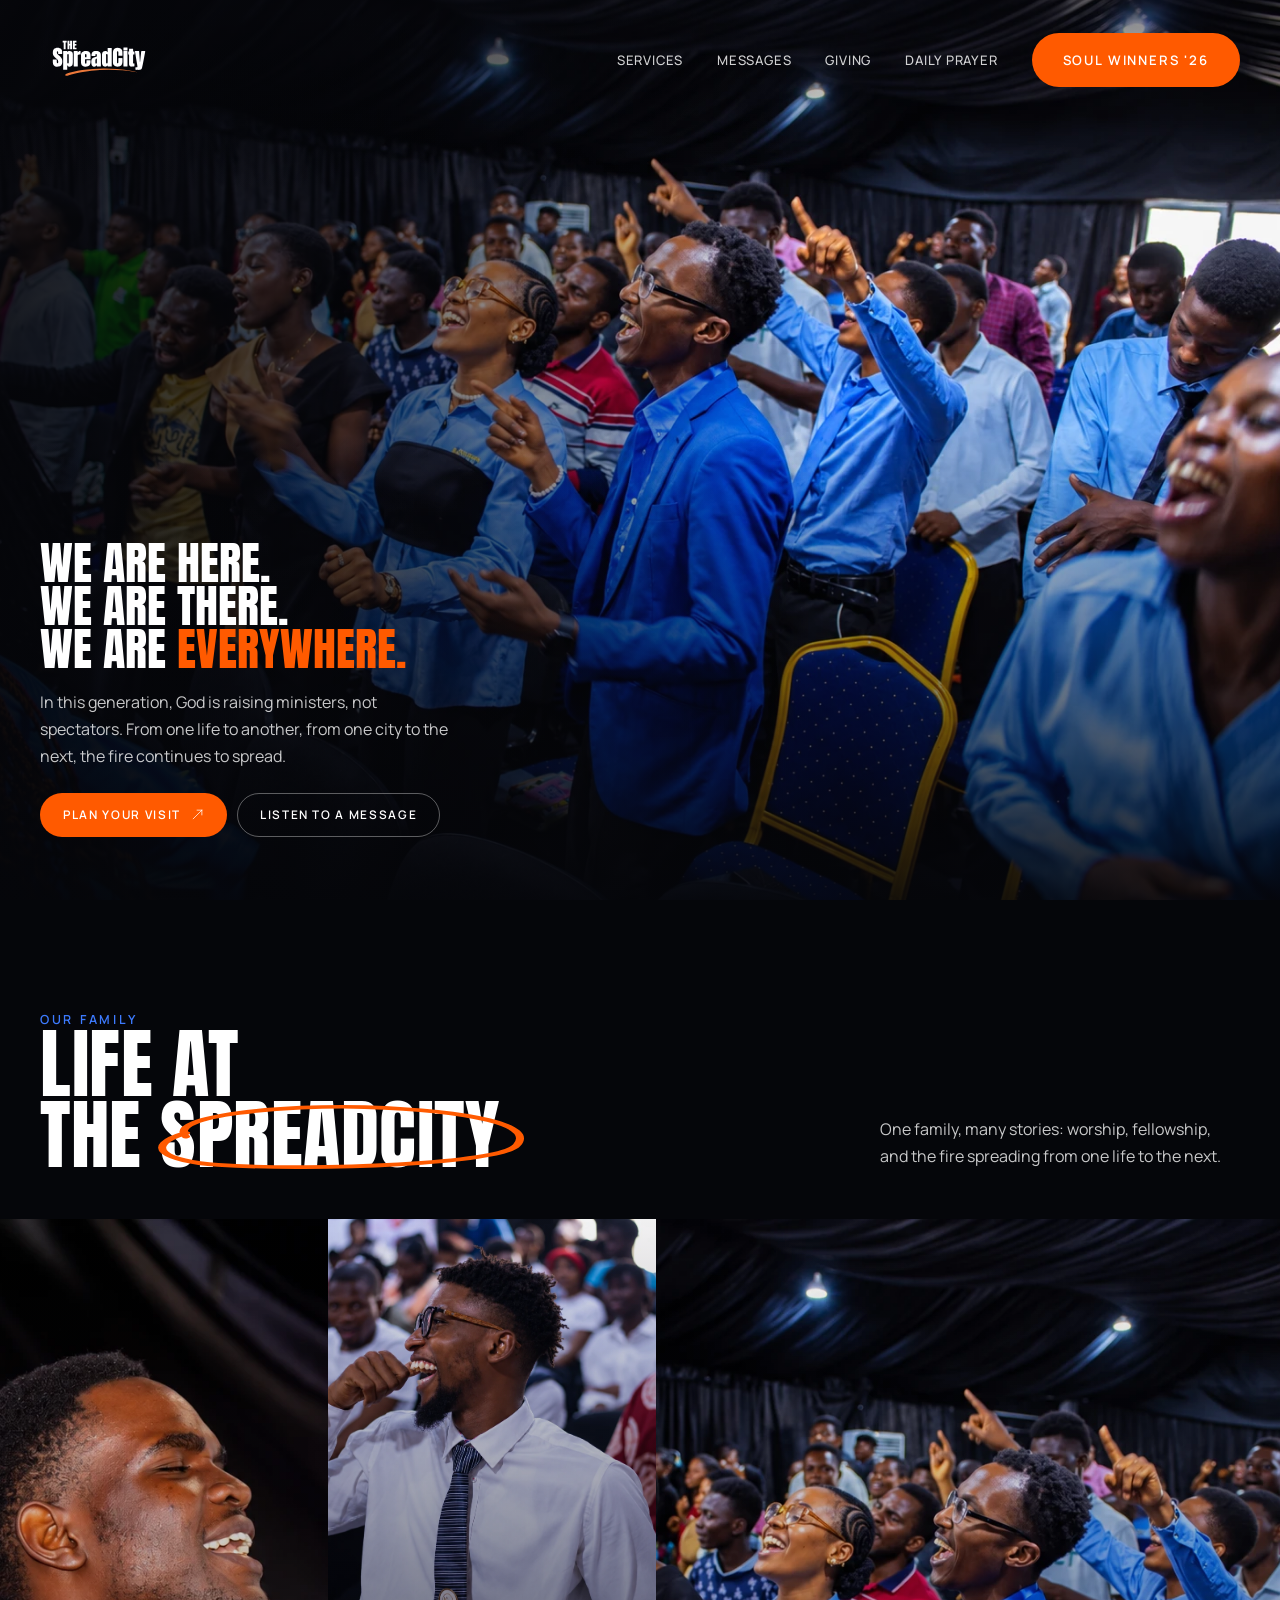
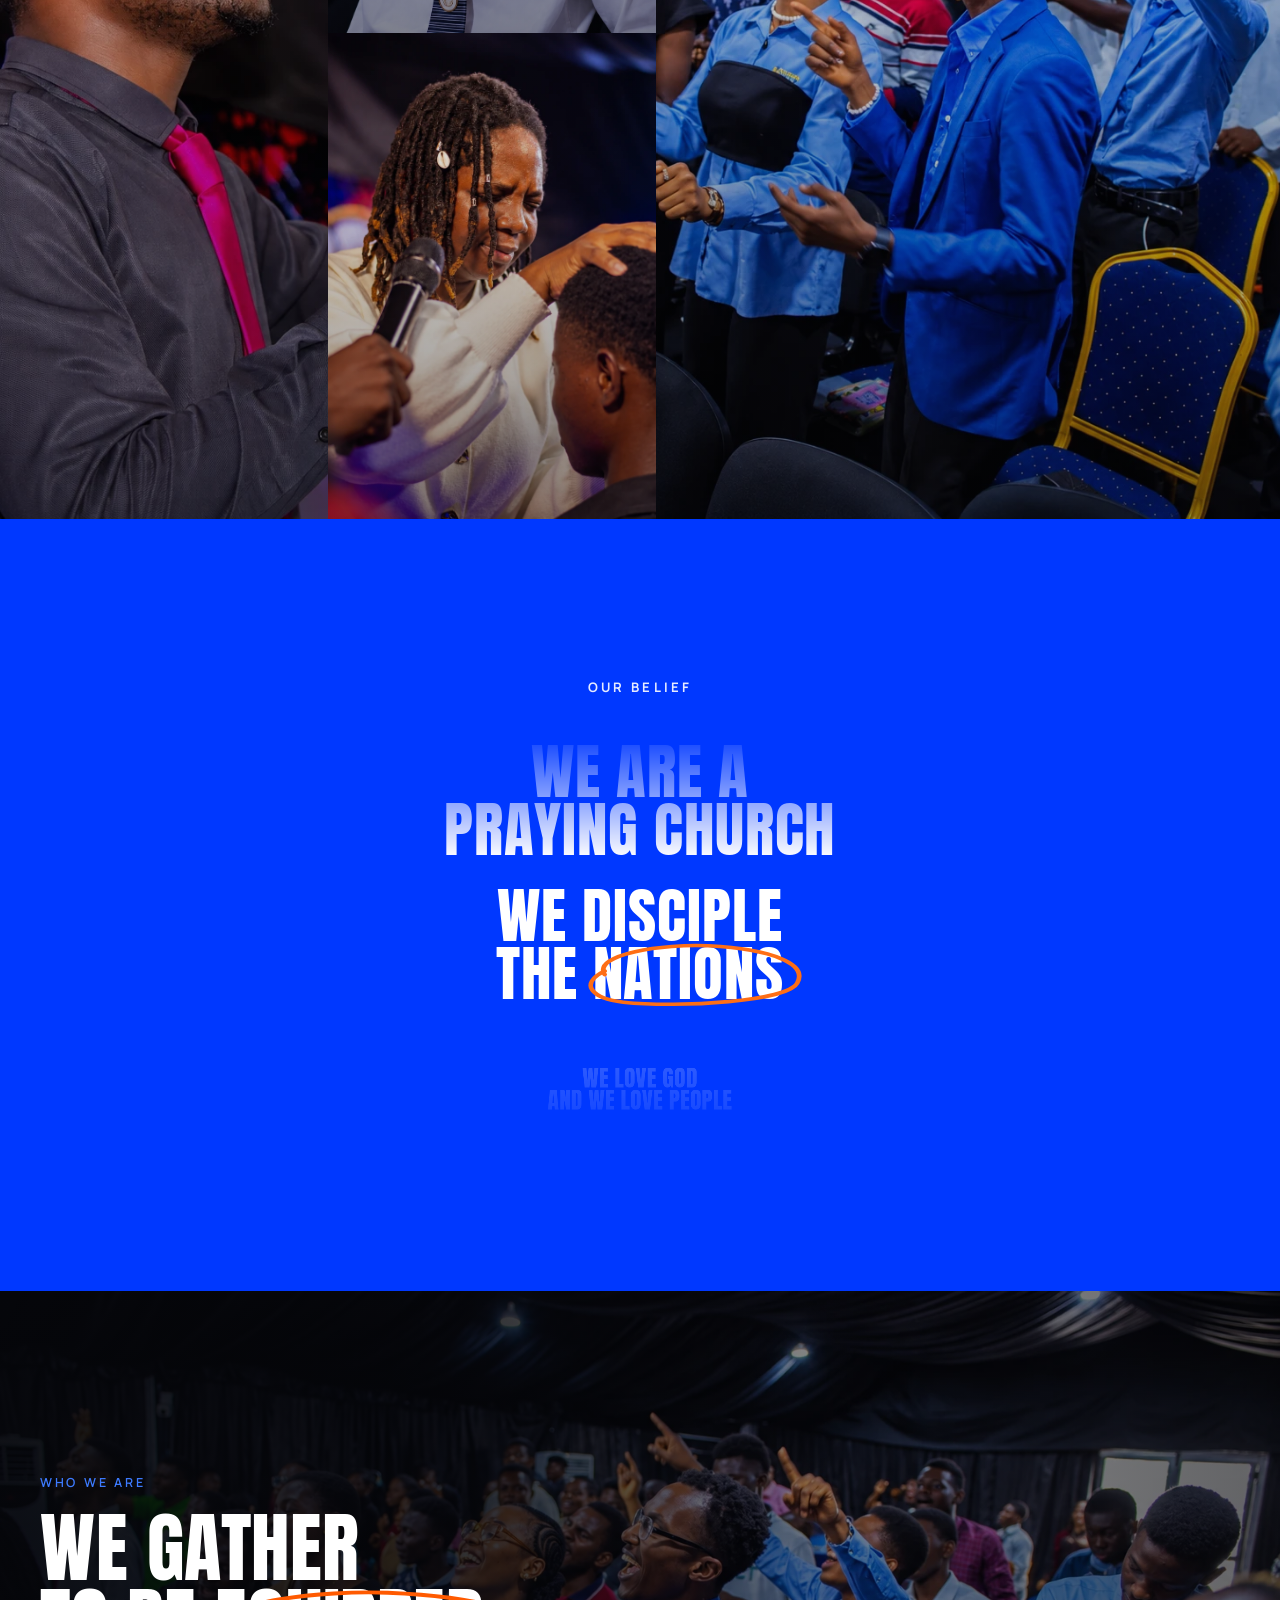
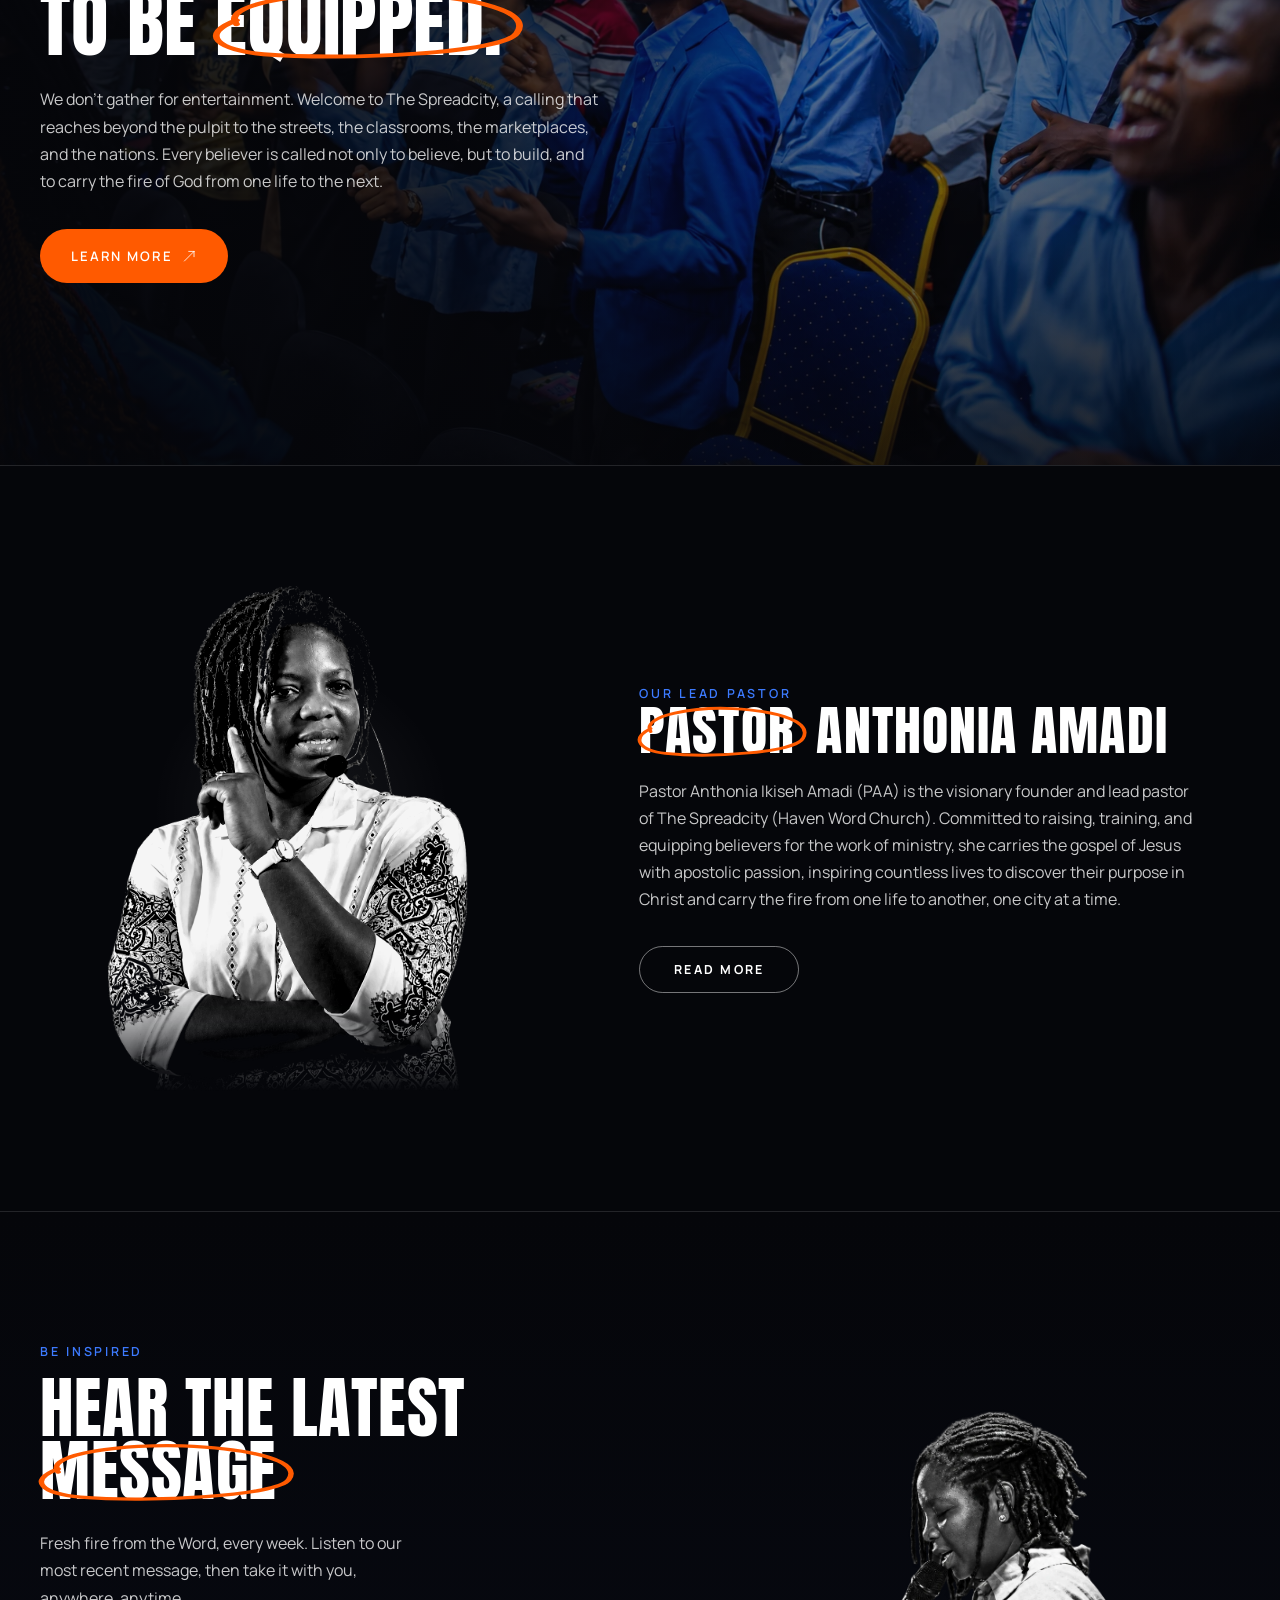
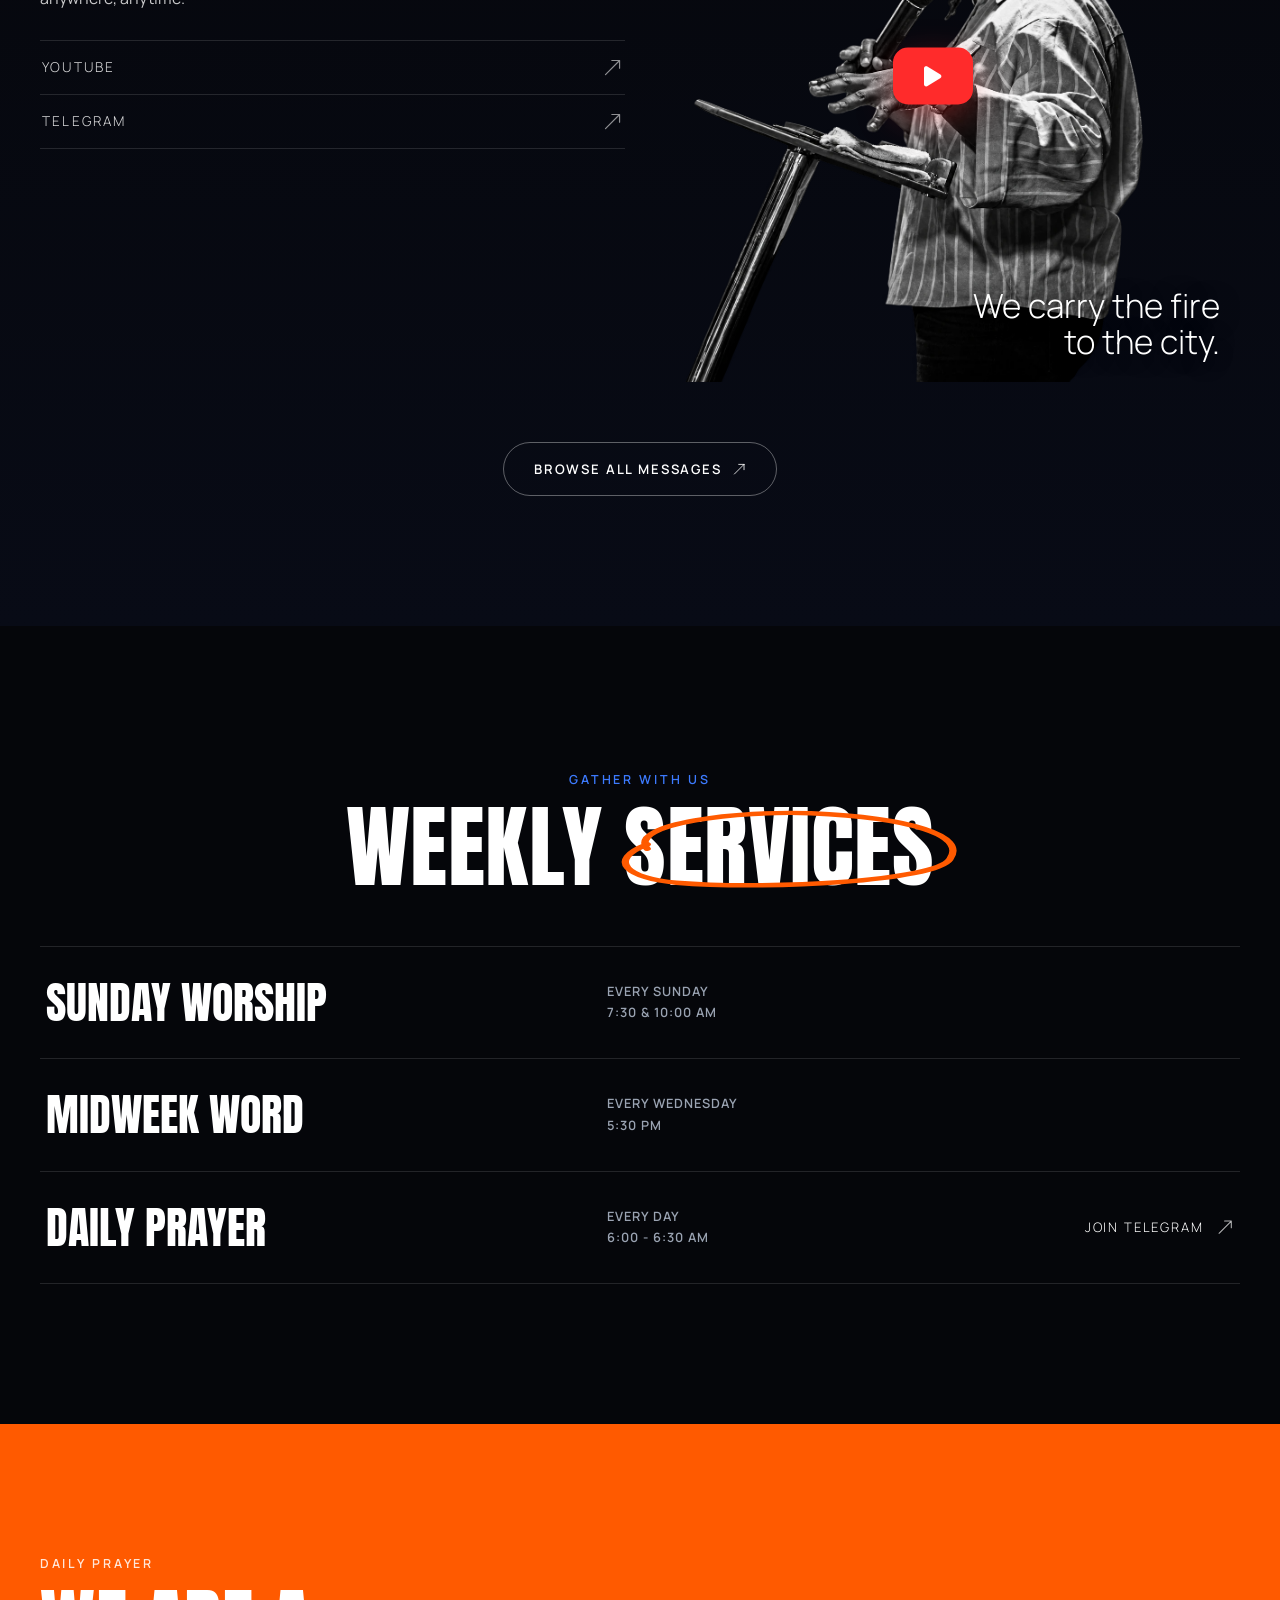
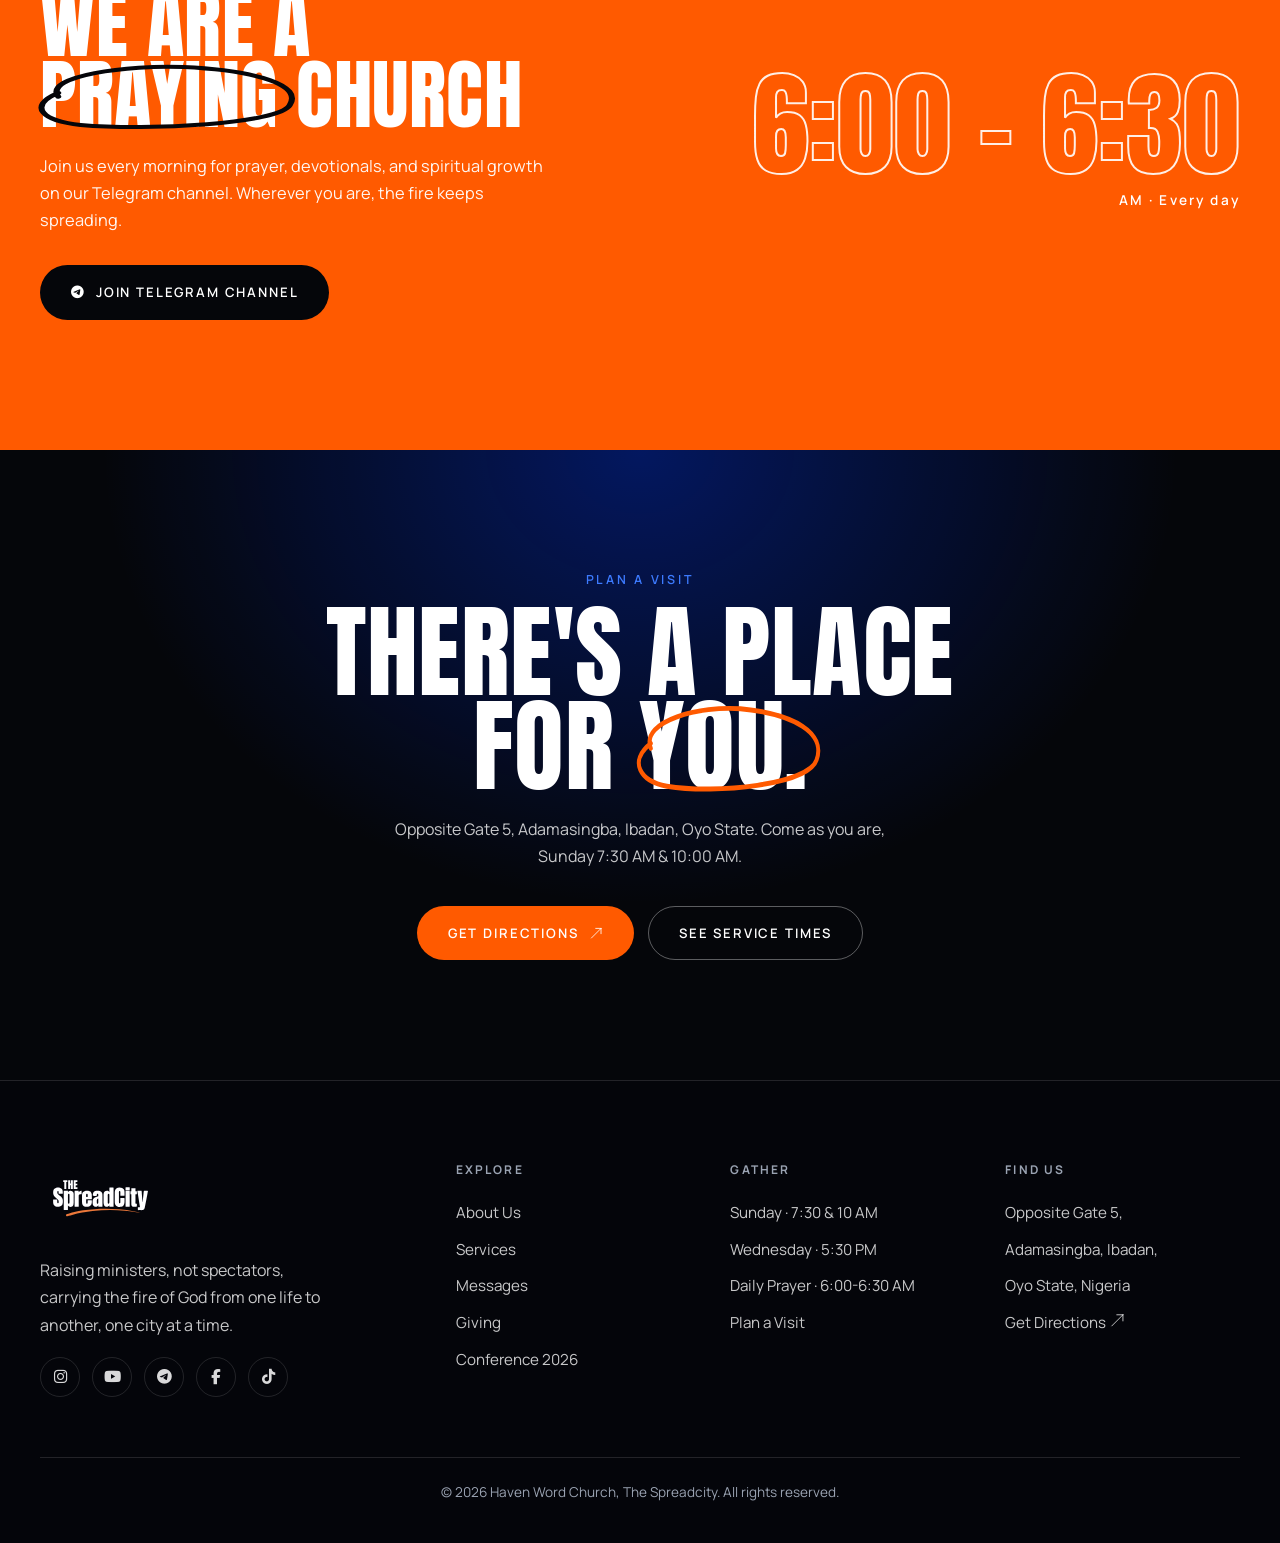
==== commit 185417e2: "feat: add custom hand-drawn circles to Pastor, Prayer, and Visit sections with high-contrast color f" ====
--- a/index.html
+++ b/index.html
@@ -134,7 +134,7 @@
       </div>
       <div class="lead-info-col reveal">
         <div class="eyebrow reveal">Our Lead Pastor</div>
-        <h3 class="lead-name">Pastor Anthonia Amadi</h3>
+        <h3 class="lead-name reveal"><span class="owc">Pastor</span> Anthonia Amadi</h3>
         <p class="lead-bio">
           Pastor Anthonia Ikiseh Amadi (PAA) is the visionary founder and lead pastor of The Spreadcity (Haven Word Church). Committed to raising, training, and equipping believers for the work of ministry, she carries the gospel of Jesus with apostolic passion, inspiring countless lives to discover their purpose in Christ and carry the fire from one life to another, one city at a time.
         </p>
@@ -201,13 +201,13 @@
 <!-- ============ COMMUNITY ============ -->
 <section class="community" id="prayer">
   <div class="wrap">
-    <div>
+    <div class="reveal">
       <div class="eyebrow" style="color:#fff;opacity:.85">Daily Prayer</div>
-      <h2 class="display" style="margin-top:16px">We are a<br>praying church</h2>
-      <p>Join us every morning for prayer, devotionals, and spiritual growth on our Telegram channel. Wherever you are, the fire keeps spreading.</p>
-      <a class="btn btn-dark" data-link="telegram"><i class="fa-brands fa-telegram"></i> Join Telegram Channel</a>
-    </div>
-    <div class="clock">6:00 - 6:30<small>AM · Every day</small></div>
+      <h2 class="display reveal" style="margin-top:16px">We are a<br><span class="owc">praying</span> church</h2>
+      <p class="reveal">Join us every morning for prayer, devotionals, and spiritual growth on our Telegram channel. Wherever you are, the fire keeps spreading.</p>
+      <a class="btn btn-dark reveal" data-link="telegram"><i class="fa-brands fa-telegram"></i> Join Telegram Channel</a>
+    </div>
+    <div class="clock reveal">6:00 - 6:30<small>AM · Every day</small></div>
   </div>
 </section>
 
@@ -215,7 +215,7 @@
 <section class="cta-band" id="visit">
   <div class="wrap">
     <div class="eyebrow reveal" style="text-align:center;display:block">Plan a Visit</div>
-    <h2 class="display reveal" style="margin-top:16px">There's a place<br>for <span class="o">you.</span></h2>
+    <h2 class="display reveal" style="margin-top:16px">There's a place<br>for <span class="owc">you.</span></h2>
     <p class="reveal">Opposite Gate 5, Adamasingba, Ibadan, Oyo State. Come as you are, Sunday 7:30 AM &amp; 10:00 AM.</p>
     <div class="btns reveal">
       <a class="btn btn-orange" data-link="directions">Get Directions <svg class="sarrow" width="16" height="16" viewBox="0 0 30 30" fill="none" aria-hidden="true"><path d="M5 25 L25 5 M25 5 H14 M25 5 V16" stroke="currentColor" stroke-width="1.7" stroke-linecap="round" stroke-linejoin="round"/></svg></a>
--- a/assets/styles.css
+++ b/assets/styles.css
@@ -277,6 +277,7 @@
 .lead-info-col{display:flex;flex-direction:column;align-items:flex-start;max-width:560px}
 .lead-eyebrow{font-family:'Manrope',sans-serif;font-weight:600;font-size:.78rem;letter-spacing:.22em;text-transform:uppercase;color:var(--blue-glow);margin-bottom:14px}
 .lead-name{font-family:'Anton',sans-serif;font-weight:400;text-transform:uppercase;letter-spacing:.02em;font-size:clamp(2.2rem,4.5vw,3.4rem);line-height:1;color:#ffffff;margin:0 0 20px}
+.lead-name .owc{margin-right:clamp(6px,.6vw,12px)}
 .lead-bio{font-weight:400;font-size:1rem;line-height:1.7;color:var(--text-p);max-width:560px;margin:0 0 32px}
 .btn-pill-outline{display:inline-flex;align-items:center;justify-content:center;padding:13px 34px;border-radius:999px;border:1px solid rgba(255,255,255,.45);background:transparent;color:#ffffff;font-family:'Manrope',sans-serif;font-size:.78rem;font-weight:700;letter-spacing:.18em;text-transform:uppercase;text-decoration:none;transition:all .25s ease}
 .btn-pill-outline:hover{border-color:#ffffff;background:rgba(255,255,255,.14);color:#ffffff;transform:translateY(-2px)}
@@ -309,7 +310,14 @@
 .community{background:var(--orange);color:#fff;padding:130px 0;overflow:hidden}
 .community .wrap{position:relative;z-index:2;display:grid;grid-template-columns:1fr 1.05fr;gap:50px;align-items:center}
 .community h2{font-size:clamp(2.4rem,6vw,5rem)}
-.community p{max-width:520px;margin:22px 0 32px;color:var(--text-p);}
+.community .owc::after,
+.owc.owc-dark::after{
+  background-image:url("data:image/svg+xml,%3Csvg xmlns='http://www.w3.org/2000/svg' viewBox='0 0 300 130' preserveAspectRatio='none'%3E%3Cpath d='M42 66C26 32 118 14 176 18c82 6 128 30 114 62-12 30-150 42-224 32-40-6-58-30-24-52' fill='none' stroke='%2305060a' stroke-width='6.5' stroke-linecap='round'/%3E%3C/svg%3E");
+}
+.owc.owc-white::after{
+  background-image:url("data:image/svg+xml,%3Csvg xmlns='http://www.w3.org/2000/svg' viewBox='0 0 300 130' preserveAspectRatio='none'%3E%3Cpath d='M42 66C26 32 118 14 176 18c82 6 128 30 114 62-12 30-150 42-224 32-40-6-58-30-24-52' fill='none' stroke='%23ffffff' stroke-width='6.5' stroke-linecap='round'/%3E%3C/svg%3E");
+}
+.community p{max-width:520px;margin:22px 0 32px;color:rgba(255,255,255,.95);font-size:1.02rem;line-height:1.65}
 .community .clock{font-family:'Anton',sans-serif;font-size:clamp(3.6rem,9vw,7.6rem);line-height:1;white-space:nowrap;text-align:right;color:transparent;-webkit-text-stroke:2px rgba(255,255,255,.9)}
 .community .clock small{display:block;font-family:'Manrope',sans-serif;font-size:.85rem;-webkit-text-stroke:0;color:#fff;letter-spacing:.16em;margin-top:12px;font-weight:600}
 
@@ -438,62 +446,134 @@
    SOUL WINNERS CONFERENCE 2026 — STYLES
    ===================================================================== */
 .conf-page-hero{
-  padding:170px 0 90px;
+  padding:clamp(80px,11vh,110px) 0 clamp(24px,3vh,36px);
+  min-height:100vh;
+  min-height:100svh;
+  max-height:960px;
+  display:flex;
+  align-items:center;
+  box-sizing:border-box;
   position:relative;
   overflow:hidden;
-  background:
-    radial-gradient(90% 120% at 50% 0%, rgba(255,90,0,.22), transparent 60%),
-    radial-gradient(70% 90% at 85% 30%, rgba(0,56,255,.32), transparent 55%),
-    radial-gradient(60% 80% at 15% 70%, rgba(30,107,255,.2), transparent 50%),
-    linear-gradient(180deg,#0a0d18 0%,#05060a 100%);
+  background:#05060a;
   border-bottom:1px solid var(--line);
 }
-.conf-hero-inner{text-align:center;max-width:880px;margin:0 auto}
+.conf-hero-grid{
+  display:grid;
+  grid-template-columns:1.05fr 1fr;
+  align-items:center;
+  gap:clamp(24px,3.5vw,48px);
+  max-width:1080px;
+  width:100%;
+  margin:0 auto;
+}
+.conf-hero-left{
+  text-align:left;
+  max-width:540px;
+}
 .conf-hero-title{
-  font-size:clamp(2.8rem,7.5vw,6.4rem);
-  line-height:.92;margin:10px 0 20px;
+  font-size:clamp(2.2rem,4.4vw,4.2rem);
+  line-height:.93;
+  margin:0 0 12px;
+  text-align:left;
 }
 .conf-hero-sub{
-  font-size:clamp(1.05rem,2.2vw,1.35rem);
-  color:var(--text-p);max-width:640px;margin:0 auto 28px;
+  font-size:clamp(0.95rem,1.4vw,1.08rem);
+  color:var(--text-p);
+  max-width:460px;
+  margin:0 0 16px;
+  line-height:1.5;
+  text-align:left;
 }
 .conf-meta-row{
-  display:flex;justify-content:center;align-items:center;flex-wrap:wrap;gap:24px;
-  margin-bottom:34px;color:rgba(255,255,255,.9);font-size:.95rem;
+  display:flex;
+  justify-content:flex-start;
+  align-items:center;
+  flex-wrap:wrap;
+  gap:16px;
+  margin-bottom:18px;
+  color:rgba(255,255,255,.9);
+  font-size:.92rem;
 }
 .conf-meta-item{display:flex;align-items:center;gap:8px}
 .conf-meta-item i{color:var(--orange)}
 
-/* Countdown Timer */
+/* Countdown Timer - borderless editorial numbers */
 .countdown-box{
-  background:rgba(10,12,18,.75);
-  border:1px solid rgba(255,90,0,.25);
-  box-shadow:0 12px 40px rgba(0,0,0,.6), 0 0 30px rgba(255,90,0,.08);
-  backdrop-filter:blur(16px);
-  border-radius:24px;
-  padding:20px;
-  max-width:620px;
-  margin:0 auto 36px;
+  background:transparent;
+  border:none;
+  box-shadow:none;
+  backdrop-filter:none;
+  padding:0;
+  max-width:460px;
+  margin:0 0 24px;
 }
 .countdown-grid{
-  display:grid;grid-template-columns:repeat(4,1fr);gap:12px;
+  display:flex;
+  align-items:flex-start;
+  gap:clamp(18px,3vw,32px);
+  flex-wrap:wrap;
 }
 .cd-item{
-  background:rgba(255,255,255,.03);
-  border:1px solid rgba(255,255,255,.08);
-  border-radius:16px;padding:14px 8px;text-align:center;
-  transition:border-color .3s, transform .3s;
-}
-.cd-item:hover{border-color:rgba(255,90,0,.4);transform:translateY(-2px)}
+  background:transparent;
+  border:none;
+  border-radius:0;
+  padding:0;
+  text-align:left;
+  transition:none;
+}
+.cd-item:hover{border:none;transform:none}
 .cd-num{
   font-family:'Anton',sans-serif;
-  font-size:clamp(2rem,4.6vw,3.4rem);
-  line-height:.95;color:#fff;display:block;
+  font-size:clamp(2.2rem,3.8vw,3.2rem);
+  line-height:.92;color:#fff;display:block;
 }
 .cd-item:nth-child(1) .cd-num{color:var(--orange)}
 .cd-unit{
   font-size:.65rem;font-weight:700;letter-spacing:.18em;
-  color:var(--grey);text-transform:uppercase;margin-top:6px;display:block;
+  color:var(--grey);text-transform:uppercase;margin-top:5px;display:block;
+}
+
+/* Right Column Slideshow with Centered Soft Edge Radial Vignette */
+.conf-hero-right{
+  display:flex;
+  justify-content:center;
+  align-items:center;
+  width:100%;
+}
+.conf-hero-slideshow{
+  position:relative;
+  width:100%;
+  max-width:clamp(460px,42vw,540px);
+  max-height:clamp(380px,58vh,500px);
+  aspect-ratio:1/1.06;
+  overflow:hidden;
+  background:#05060a;
+  -webkit-mask-image:radial-gradient(ellipse 68% 68% at 50% 50%, #000 24%, rgba(0,0,0,.85) 45%, rgba(0,0,0,.35) 68%, transparent 85%);
+  mask-image:radial-gradient(ellipse 68% 68% at 50% 50%, #000 24%, rgba(0,0,0,.85) 45%, rgba(0,0,0,.35) 68%, transparent 85%);
+}
+.conf-slide{
+  position:absolute;
+  inset:-12%;
+  background-size:cover;
+  background-position:center 32%;
+  opacity:0;
+  transform:scale(1.0);
+  filter:grayscale(100%) contrast(1.08) brightness(0.96);
+  transition:opacity 2.5s ease-in-out, transform 9s ease-out;
+  will-change:opacity, transform;
+}
+.conf-slide.active{
+  opacity:1;
+  transform:scale(1.08);
+  z-index:1;
+}
+.conf-hero-scrim{
+  position:absolute;
+  inset:0;
+  z-index:2;
+  pointer-events:none;
+  background:radial-gradient(ellipse 68% 68% at 50% 50%, transparent 26%, rgba(5,6,10,.3) 50%, rgba(5,6,10,.85) 72%, #05060a 90%);
 }
 
 /* Home Page Conference Promo Card */
@@ -711,6 +791,10 @@
 .faq-card.open .faq-a{padding:0 26px 24px;max-height:300px}
 
 @media(max-width:960px){
+  .conf-page-hero{min-height:auto;max-height:none;padding:120px 0 60px;display:block}
+  .conf-hero-grid{grid-template-columns:1fr;gap:40px}
+  .conf-hero-left{max-width:100%}
+  .conf-hero-slideshow{max-width:440px;max-height:none;aspect-ratio:4/4.5;margin:0 auto}
   .conf-grid-2,.conf-promo-card{grid-template-columns:1fr;gap:36px}
   .session-card{grid-template-columns:1fr;gap:12px}
   .form-grid{grid-template-columns:1fr}
@@ -718,9 +802,8 @@
   .pass-qr-wrap{max-width:140px;margin:0 auto}
 }
 @media(max-width:560px){
-  .countdown-grid{gap:8px}
-  .cd-num{font-size:2rem}
-  .cd-item{padding:10px 4px}
+  .countdown-grid{gap:18px}
+  .cd-num{font-size:2.2rem}
   .pass-head{flex-direction:column;gap:10px;text-align:center}
   .pass-meta{grid-template-columns:1fr}
 }
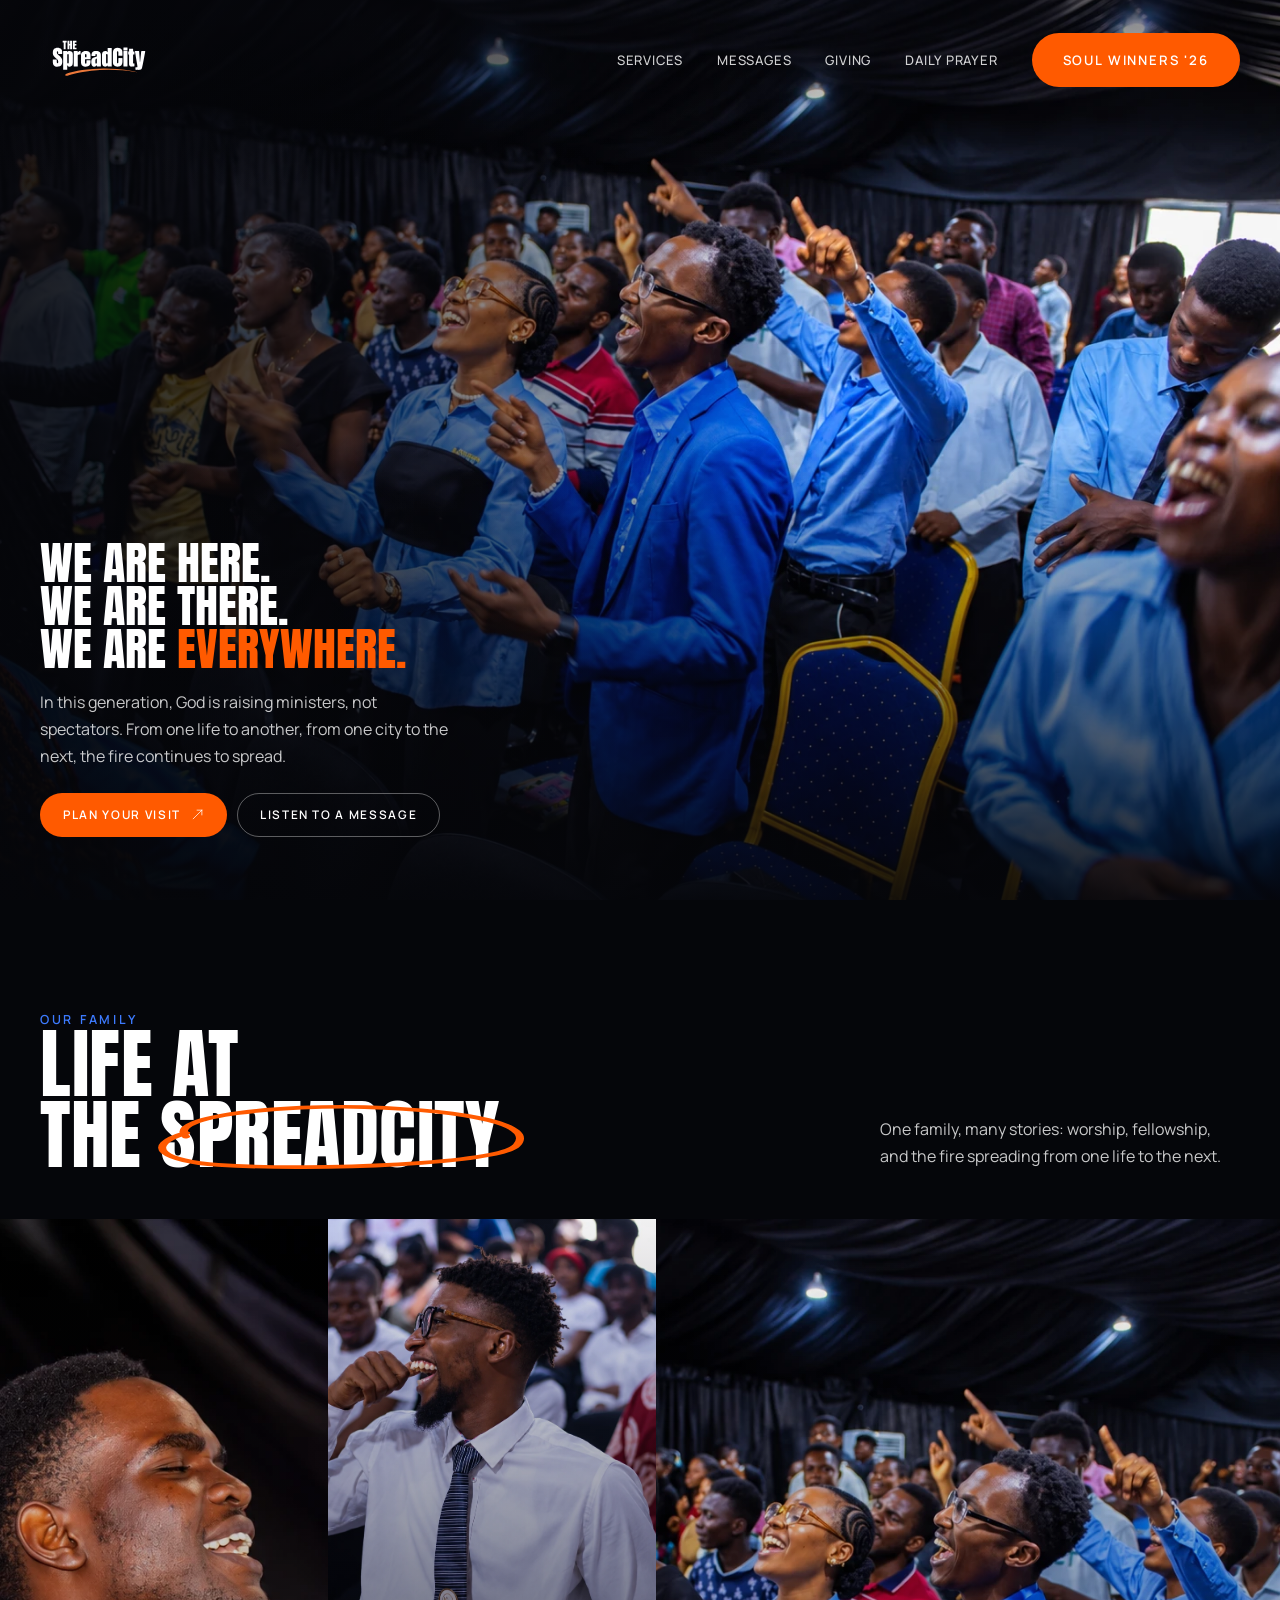
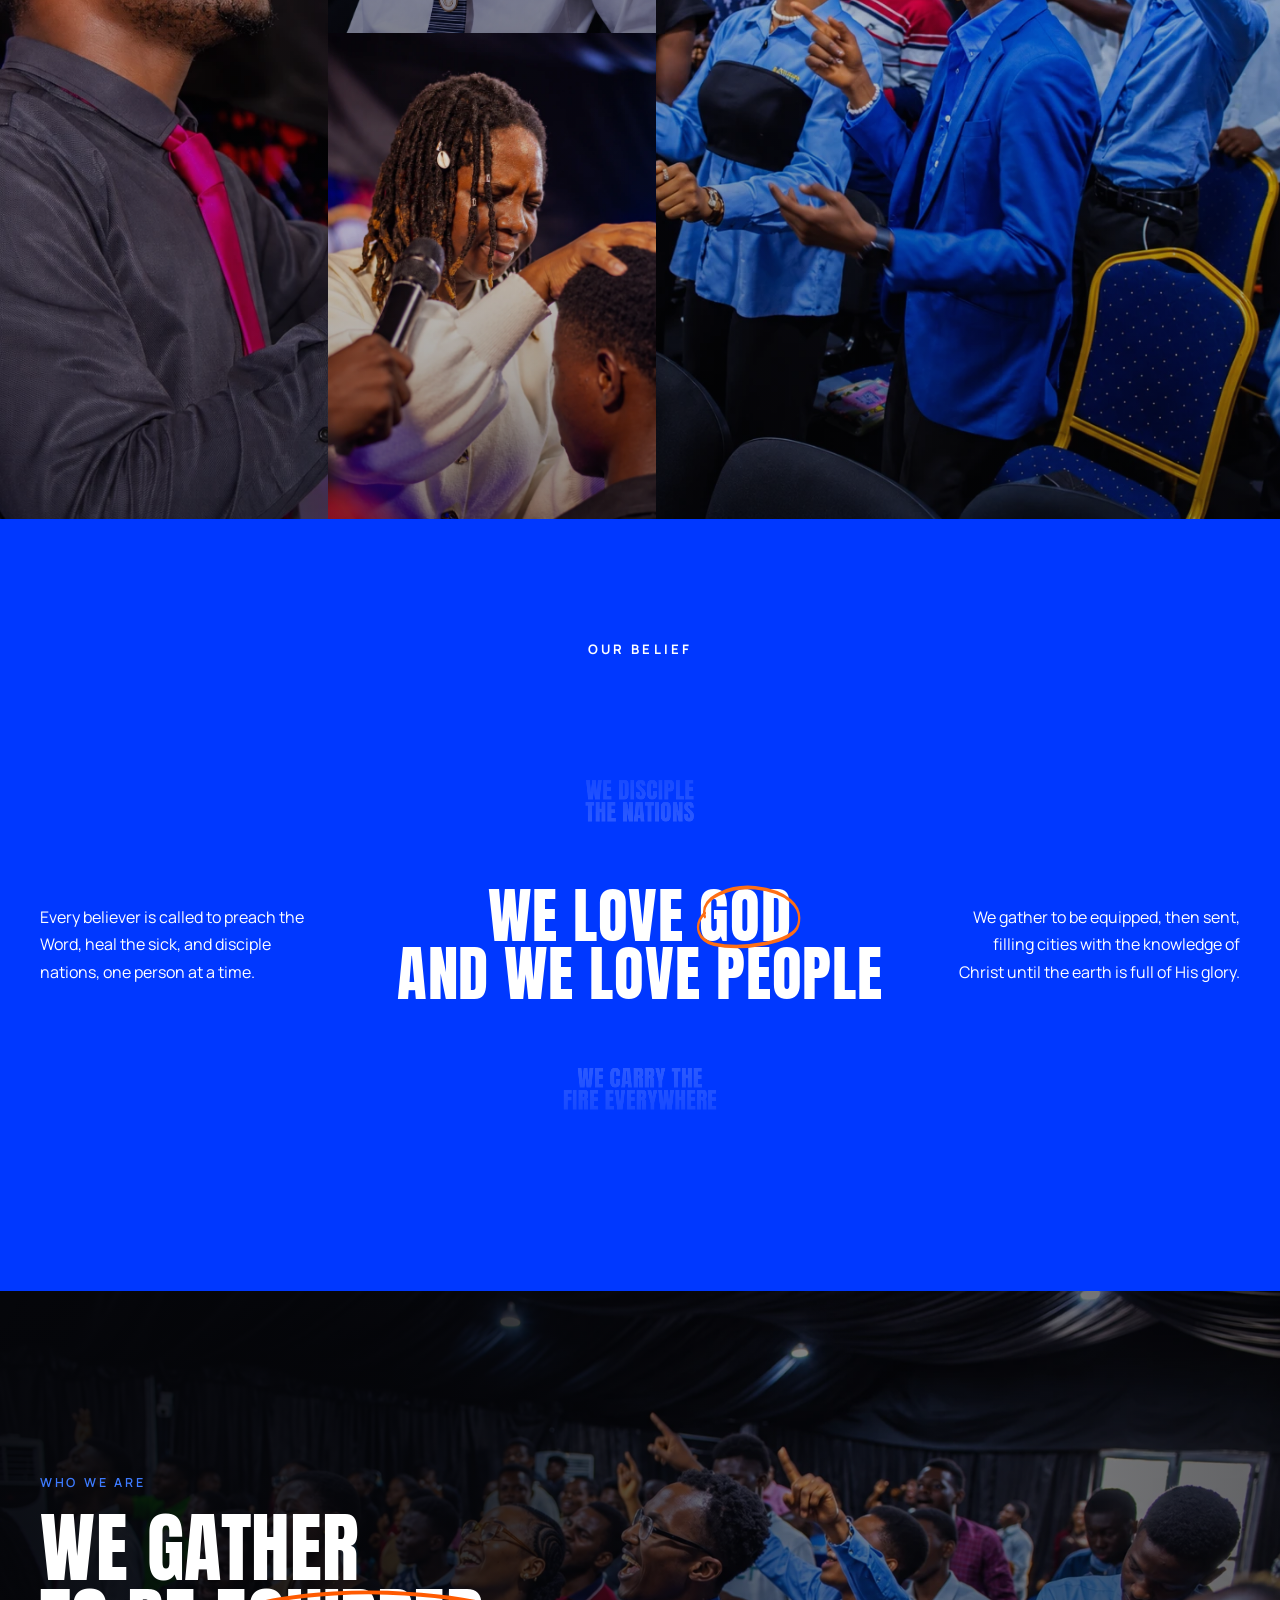
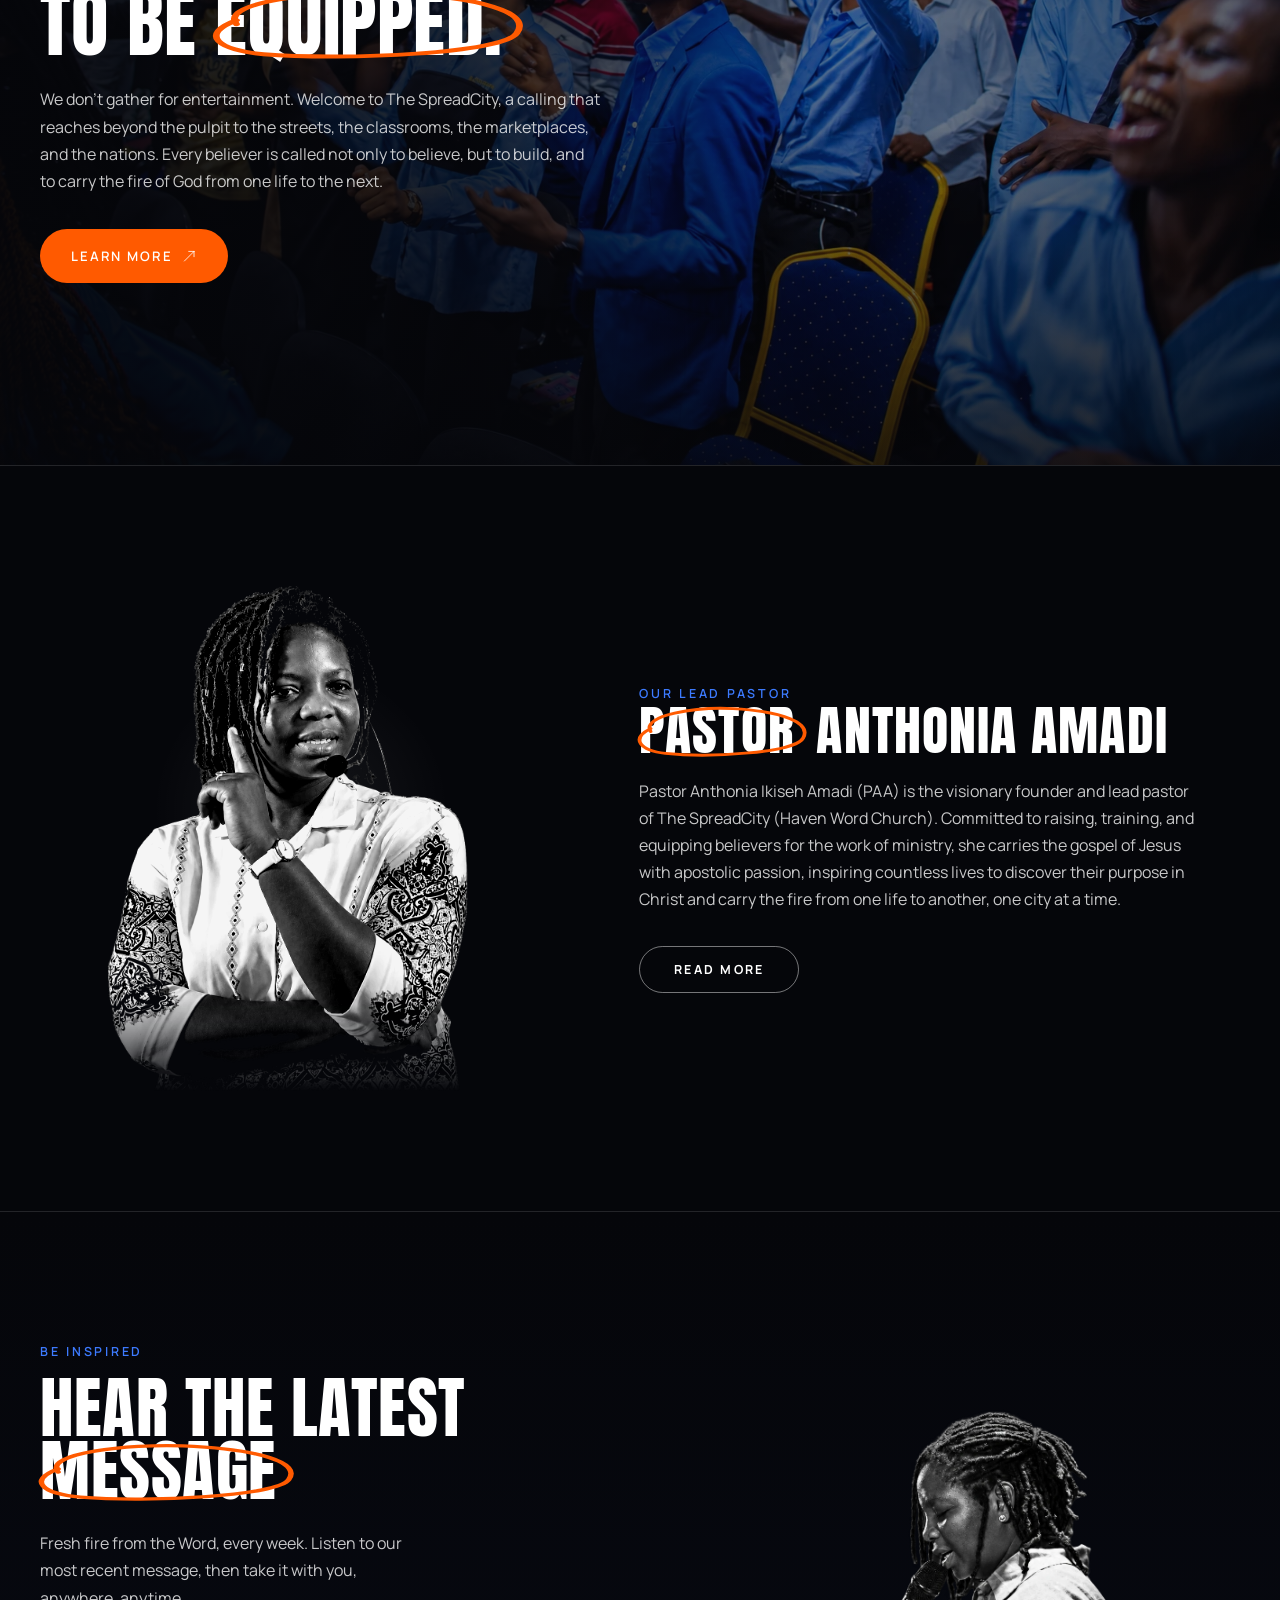
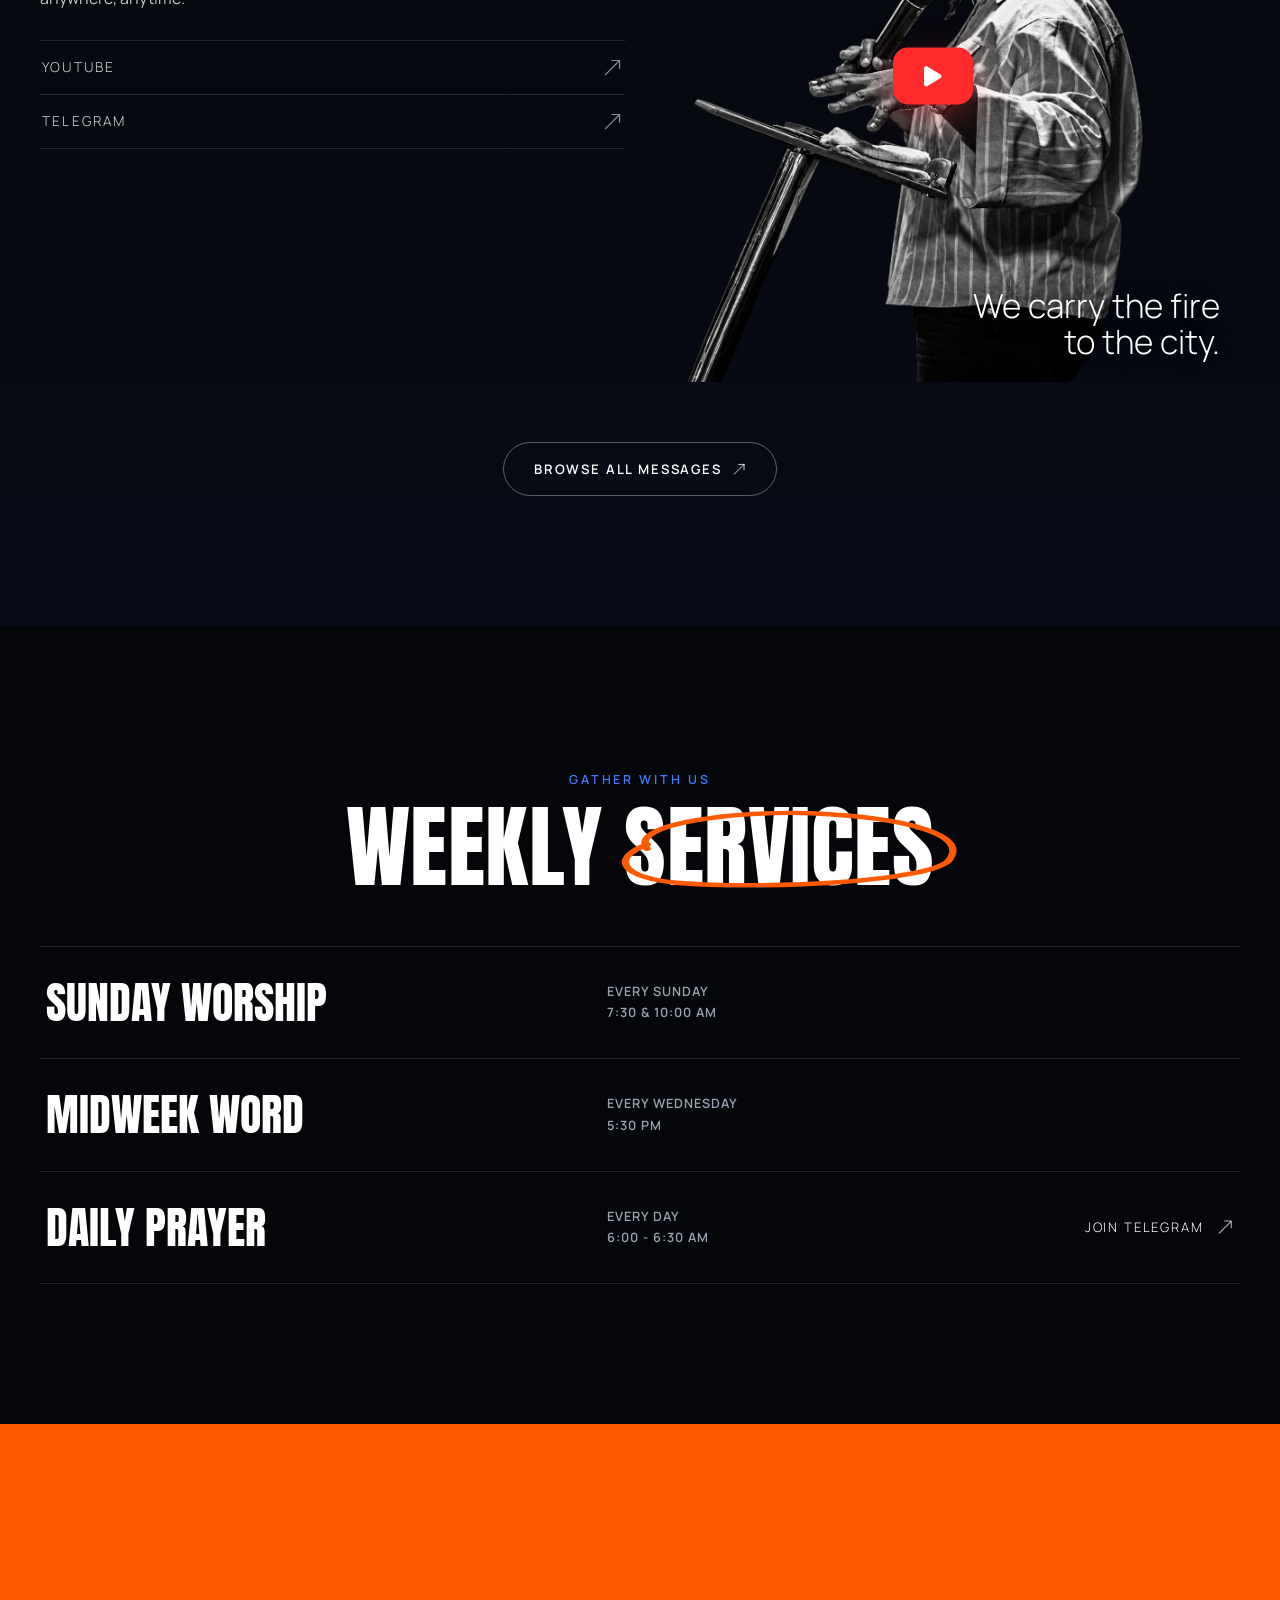
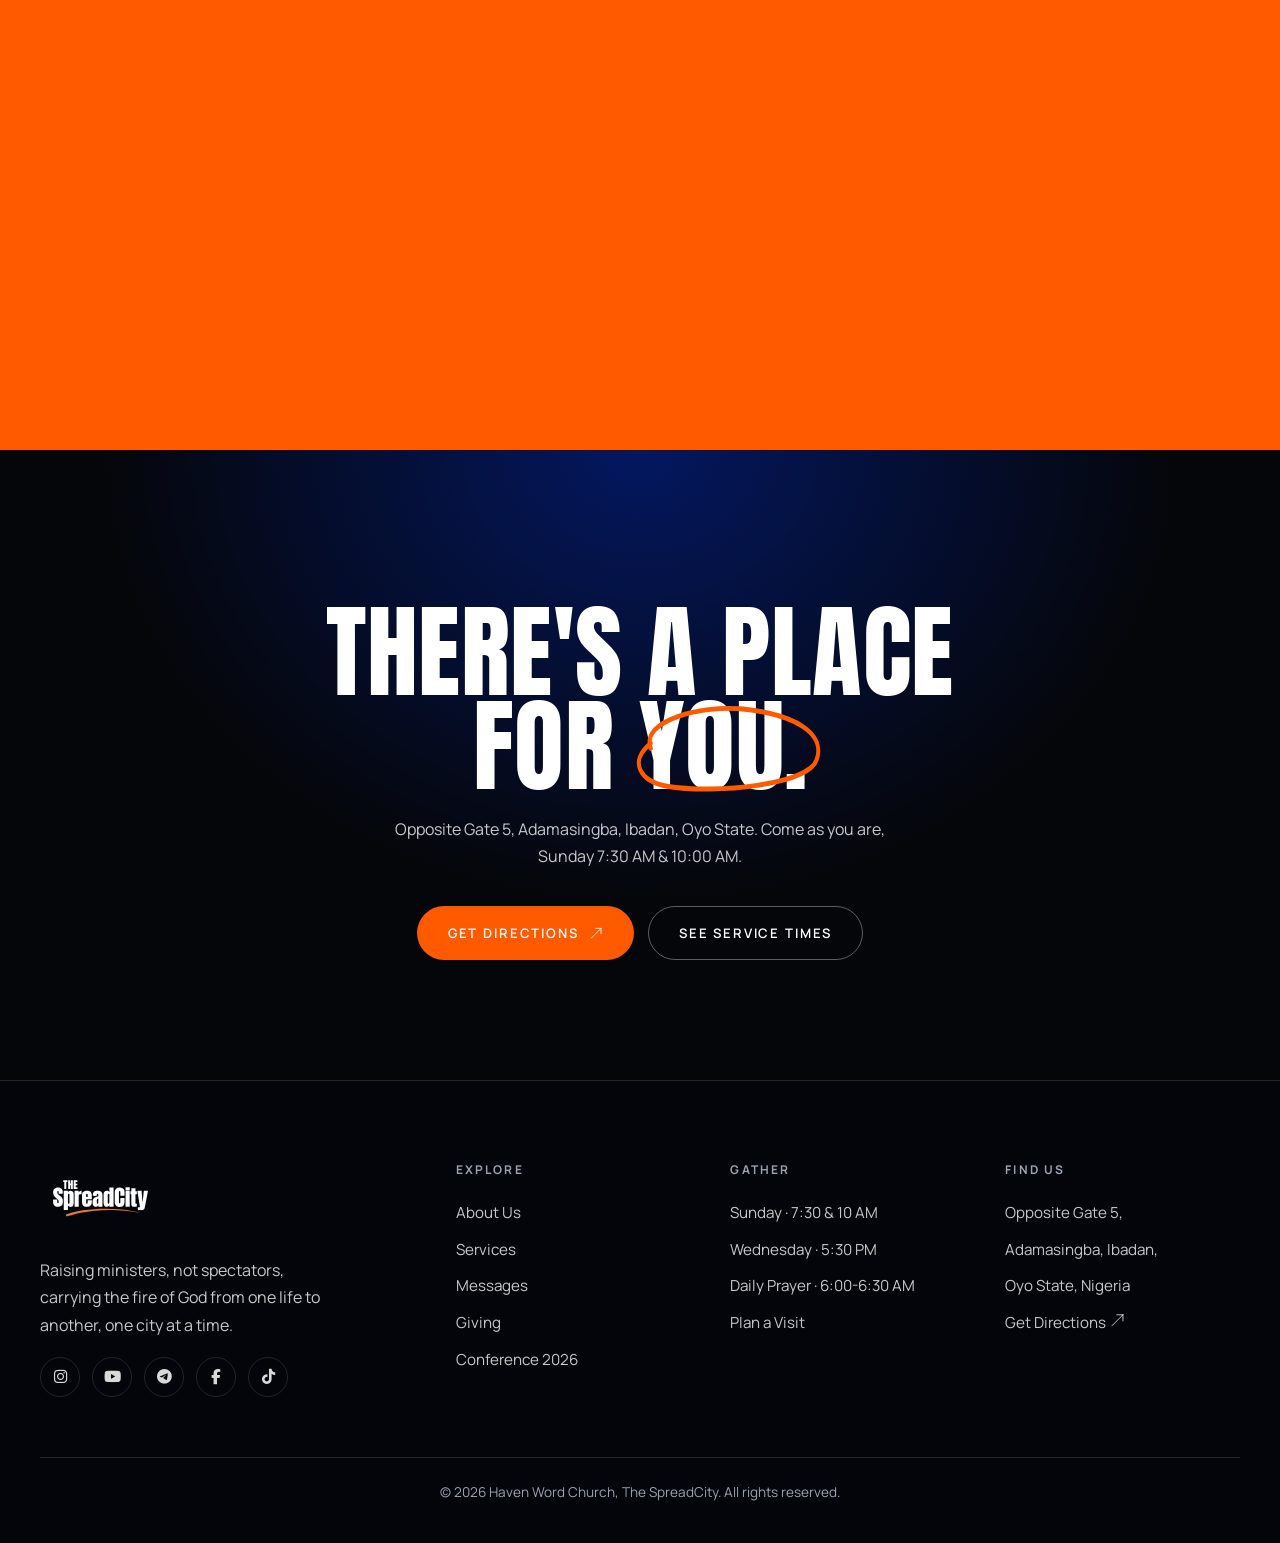
==== commit 5f64d891: "chore: update SpreadCity brand casing, deliberate OG tags, and 17-19 Dec Thu-Sat conference schedule" ====
--- a/index.html
+++ b/index.html
@@ -3,8 +3,17 @@
 <head>
 <meta charset="UTF-8" />
 <meta name="viewport" content="width=device-width, initial-scale=1.0" />
-<title>The Spreadcity, Haven Word Church</title>
-<meta name="description" content="Haven Word Church, The Spreadcity. We are here, we are there, we are everywhere, raising ministers, not spectators. Ibadan, Nigeria." />
+<title>The SpreadCity — Haven Word Church</title>
+<meta name="description" content="Haven Word Church, The SpreadCity in Ibadan. Raising ministers, not spectators — carrying the fire of God from one life to another, one city at a time." />
+<meta property="og:site_name" content="The SpreadCity" />
+<meta property="og:type" content="website" />
+<meta property="og:title" content="The SpreadCity — Haven Word Church" />
+<meta property="og:description" content="Haven Word Church, The SpreadCity in Ibadan. Raising ministers, not spectators — carrying the fire of God from one life to another, one city at a time." />
+<meta property="og:image" content="/assets/gallery/preach.jpg" />
+<meta name="twitter:card" content="summary_large_image" />
+<meta name="twitter:title" content="The SpreadCity — Haven Word Church" />
+<meta name="twitter:description" content="Haven Word Church, The SpreadCity in Ibadan. Raising ministers, not spectators — carrying the fire of God from one life to another, one city at a time." />
+<meta name="twitter:image" content="/assets/gallery/preach.jpg" />
 <link rel="preconnect" href="https://fonts.googleapis.com" />
 <link rel="preconnect" href="https://fonts.gstatic.com" crossorigin />
 <link href="https://fonts.googleapis.com/css2?family=Anton&family=Manrope:wght@300;400;500;600;700&display=swap" rel="stylesheet" />
@@ -16,7 +25,7 @@
 <!-- ============ HEADER ============ -->
 <header id="header">
   <a href="/" class="logo">
-    <img src="assets/logo.svg" class="logo-img" alt="The Spreadcity" />
+    <img src="assets/logo.svg" class="logo-img" alt="The SpreadCity" />
   </a>
   <nav class="nav-desk">
     <a class="lnk" href="#services">Services</a>
@@ -63,7 +72,7 @@
     <div class="sec-head">
       <div>
         <div class="eyebrow reveal">Our Family</div>
-        <h2 class="display reveal">Life at<br>The <span class="owc">Spreadcity</span></h2>
+        <h2 class="display reveal">Life at<br>The <span class="owc">SpreadCity</span></h2>
       </div>
       <p class="reveal">One family, many stories: worship, fellowship, and the fire spreading from one life to the next.</p>
     </div>
@@ -117,7 +126,7 @@
     <div class="mission-inner">
       <div class="eyebrow reveal">Who We Are</div>
       <h2 class="display reveal">We gather<br>to be <span class="owc">equipped.</span></h2>
-      <p class="reveal">We don't gather for entertainment. Welcome to The Spreadcity, a calling that reaches beyond the pulpit to the streets, the classrooms, the marketplaces, and the nations. Every believer is called not only to believe, but to build, and to carry the fire of God from one life to the next.</p>
+      <p class="reveal">We don't gather for entertainment. Welcome to The SpreadCity, a calling that reaches beyond the pulpit to the streets, the classrooms, the marketplaces, and the nations. Every believer is called not only to believe, but to build, and to carry the fire of God from one life to the next.</p>
       <a class="btn btn-orange reveal" href="#services">Learn More <svg class="sarrow" width="16" height="16" viewBox="0 0 30 30" fill="none" aria-hidden="true"><path d="M5 25 L25 5 M25 5 H14 M25 5 V16" stroke="currentColor" stroke-width="1.7" stroke-linecap="round" stroke-linejoin="round"/></svg></a>
     </div>
   </div>
@@ -136,7 +145,7 @@
         <div class="eyebrow reveal">Our Lead Pastor</div>
         <h3 class="lead-name reveal"><span class="owc">Pastor</span> Anthonia Amadi</h3>
         <p class="lead-bio">
-          Pastor Anthonia Ikiseh Amadi (PAA) is the visionary founder and lead pastor of The Spreadcity (Haven Word Church). Committed to raising, training, and equipping believers for the work of ministry, she carries the gospel of Jesus with apostolic passion, inspiring countless lives to discover their purpose in Christ and carry the fire from one life to another, one city at a time.
+          Pastor Anthonia Ikiseh Amadi (PAA) is the visionary founder and lead pastor of The SpreadCity (Haven Word Church). Committed to raising, training, and equipping believers for the work of ministry, she carries the gospel of Jesus with apostolic passion, inspiring countless lives to discover their purpose in Christ and carry the fire from one life to another, one city at a time.
         </p>
         <a class="btn-pill-outline" href="messages">Read More</a>
       </div>
@@ -230,7 +239,7 @@
     <div class="foot-grid">
       <div class="foot-brand">
         <a href="/" class="logo">
-          <img src="assets/logo.svg" class="logo-img" alt="The Spreadcity" />
+          <img src="assets/logo.svg" class="logo-img" alt="The SpreadCity" />
         </a>
         <p>Raising ministers, not spectators, carrying the fire of God from one life to another, one city at a time.</p>
         <div class="socials">
@@ -271,7 +280,7 @@
       </div>
     </div>
     <div class="foot-bottom">
-      <span>© 2026 Haven Word Church, The Spreadcity. All rights reserved.</span>
+      <span>© 2026 Haven Word Church, The SpreadCity. All rights reserved.</span>
     </div>
   </div>
 </footer>
--- a/assets/styles.css
+++ b/assets/styles.css
@@ -446,10 +446,10 @@
    SOUL WINNERS CONFERENCE 2026 — STYLES
    ===================================================================== */
 .conf-page-hero{
-  padding:clamp(80px,11vh,110px) 0 clamp(24px,3vh,36px);
+  padding:clamp(72px,8.5vh,92px) 0 clamp(18px,2.5vh,28px);
   min-height:100vh;
   min-height:100svh;
-  max-height:960px;
+  max-height:980px;
   display:flex;
   align-items:center;
   box-sizing:border-box;
@@ -460,16 +460,16 @@
 }
 .conf-hero-grid{
   display:grid;
-  grid-template-columns:1.05fr 1fr;
+  grid-template-columns:1fr 1.15fr;
   align-items:center;
-  gap:clamp(24px,3.5vw,48px);
-  max-width:1080px;
+  gap:clamp(28px,3.5vw,52px);
+  max-width:clamp(1120px,92vw,1260px);
   width:100%;
   margin:0 auto;
 }
 .conf-hero-left{
   text-align:left;
-  max-width:540px;
+  max-width:520px;
 }
 .conf-hero-title{
   font-size:clamp(2.2rem,4.4vw,4.2rem);
@@ -534,7 +534,7 @@
   color:var(--grey);text-transform:uppercase;margin-top:5px;display:block;
 }
 
-/* Right Column Slideshow with Centered Soft Edge Radial Vignette */
+/* Right Column Slideshow with Soft Blurred Edges */
 .conf-hero-right{
   display:flex;
   justify-content:center;
@@ -544,28 +544,29 @@
 .conf-hero-slideshow{
   position:relative;
   width:100%;
-  max-width:clamp(460px,42vw,540px);
-  max-height:clamp(380px,58vh,500px);
-  aspect-ratio:1/1.06;
+  max-width:clamp(520px,48vw,660px);
+  max-height:clamp(420px,68vh,620px);
+  aspect-ratio:1/1.02;
   overflow:hidden;
   background:#05060a;
-  -webkit-mask-image:radial-gradient(ellipse 68% 68% at 50% 50%, #000 24%, rgba(0,0,0,.85) 45%, rgba(0,0,0,.35) 68%, transparent 85%);
-  mask-image:radial-gradient(ellipse 68% 68% at 50% 50%, #000 24%, rgba(0,0,0,.85) 45%, rgba(0,0,0,.35) 68%, transparent 85%);
+  border-radius:28px;
+  -webkit-mask-image:radial-gradient(ellipse 94% 94% at 50% 50%, #000 68%, rgba(0,0,0,.82) 80%, rgba(0,0,0,.25) 92%, transparent 100%);
+  mask-image:radial-gradient(ellipse 94% 94% at 50% 50%, #000 68%, rgba(0,0,0,.82) 80%, rgba(0,0,0,.25) 92%, transparent 100%);
 }
 .conf-slide{
   position:absolute;
-  inset:-12%;
+  inset:-10px;
   background-size:cover;
-  background-position:center 32%;
+  background-position:center 24%;
   opacity:0;
   transform:scale(1.0);
-  filter:grayscale(100%) contrast(1.08) brightness(0.96);
+  filter:grayscale(100%) contrast(1.1) brightness(1.0);
   transition:opacity 2.5s ease-in-out, transform 9s ease-out;
   will-change:opacity, transform;
 }
 .conf-slide.active{
   opacity:1;
-  transform:scale(1.08);
+  transform:scale(1.06);
   z-index:1;
 }
 .conf-hero-scrim{
@@ -573,7 +574,11 @@
   inset:0;
   z-index:2;
   pointer-events:none;
-  background:radial-gradient(ellipse 68% 68% at 50% 50%, transparent 26%, rgba(5,6,10,.3) 50%, rgba(5,6,10,.85) 72%, #05060a 90%);
+  backdrop-filter:blur(10px);
+  -webkit-backdrop-filter:blur(10px);
+  -webkit-mask-image:radial-gradient(ellipse 88% 88% at 50% 50%, transparent 58%, #000 85%);
+  mask-image:radial-gradient(ellipse 88% 88% at 50% 50%, transparent 58%, #000 85%);
+  box-shadow:inset 0 0 45px 22px #05060a;
 }
 
 /* Home Page Conference Promo Card */
@@ -794,7 +799,7 @@
   .conf-page-hero{min-height:auto;max-height:none;padding:120px 0 60px;display:block}
   .conf-hero-grid{grid-template-columns:1fr;gap:40px}
   .conf-hero-left{max-width:100%}
-  .conf-hero-slideshow{max-width:440px;max-height:none;aspect-ratio:4/4.5;margin:0 auto}
+  .conf-hero-slideshow{max-width:520px;max-height:none;aspect-ratio:1/1.02;margin:0 auto}
   .conf-grid-2,.conf-promo-card{grid-template-columns:1fr;gap:36px}
   .session-card{grid-template-columns:1fr;gap:12px}
   .form-grid{grid-template-columns:1fr}
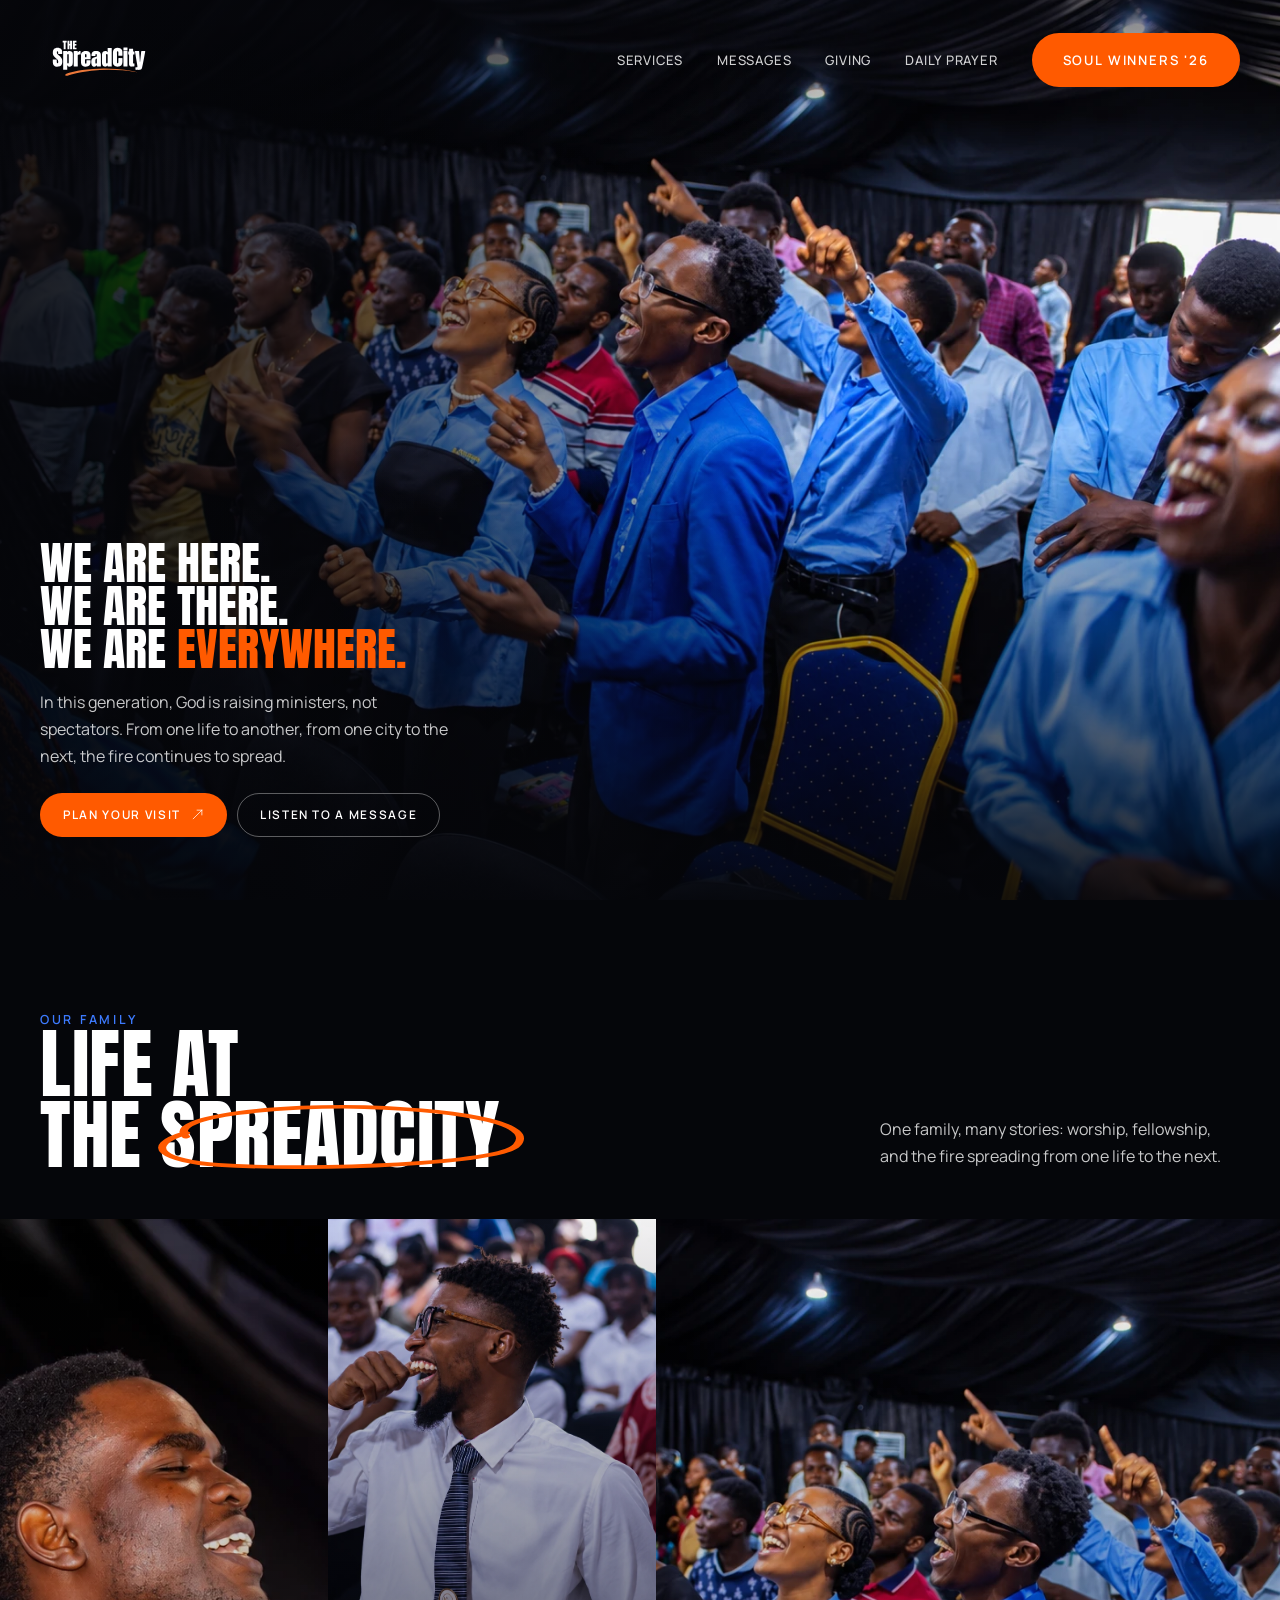
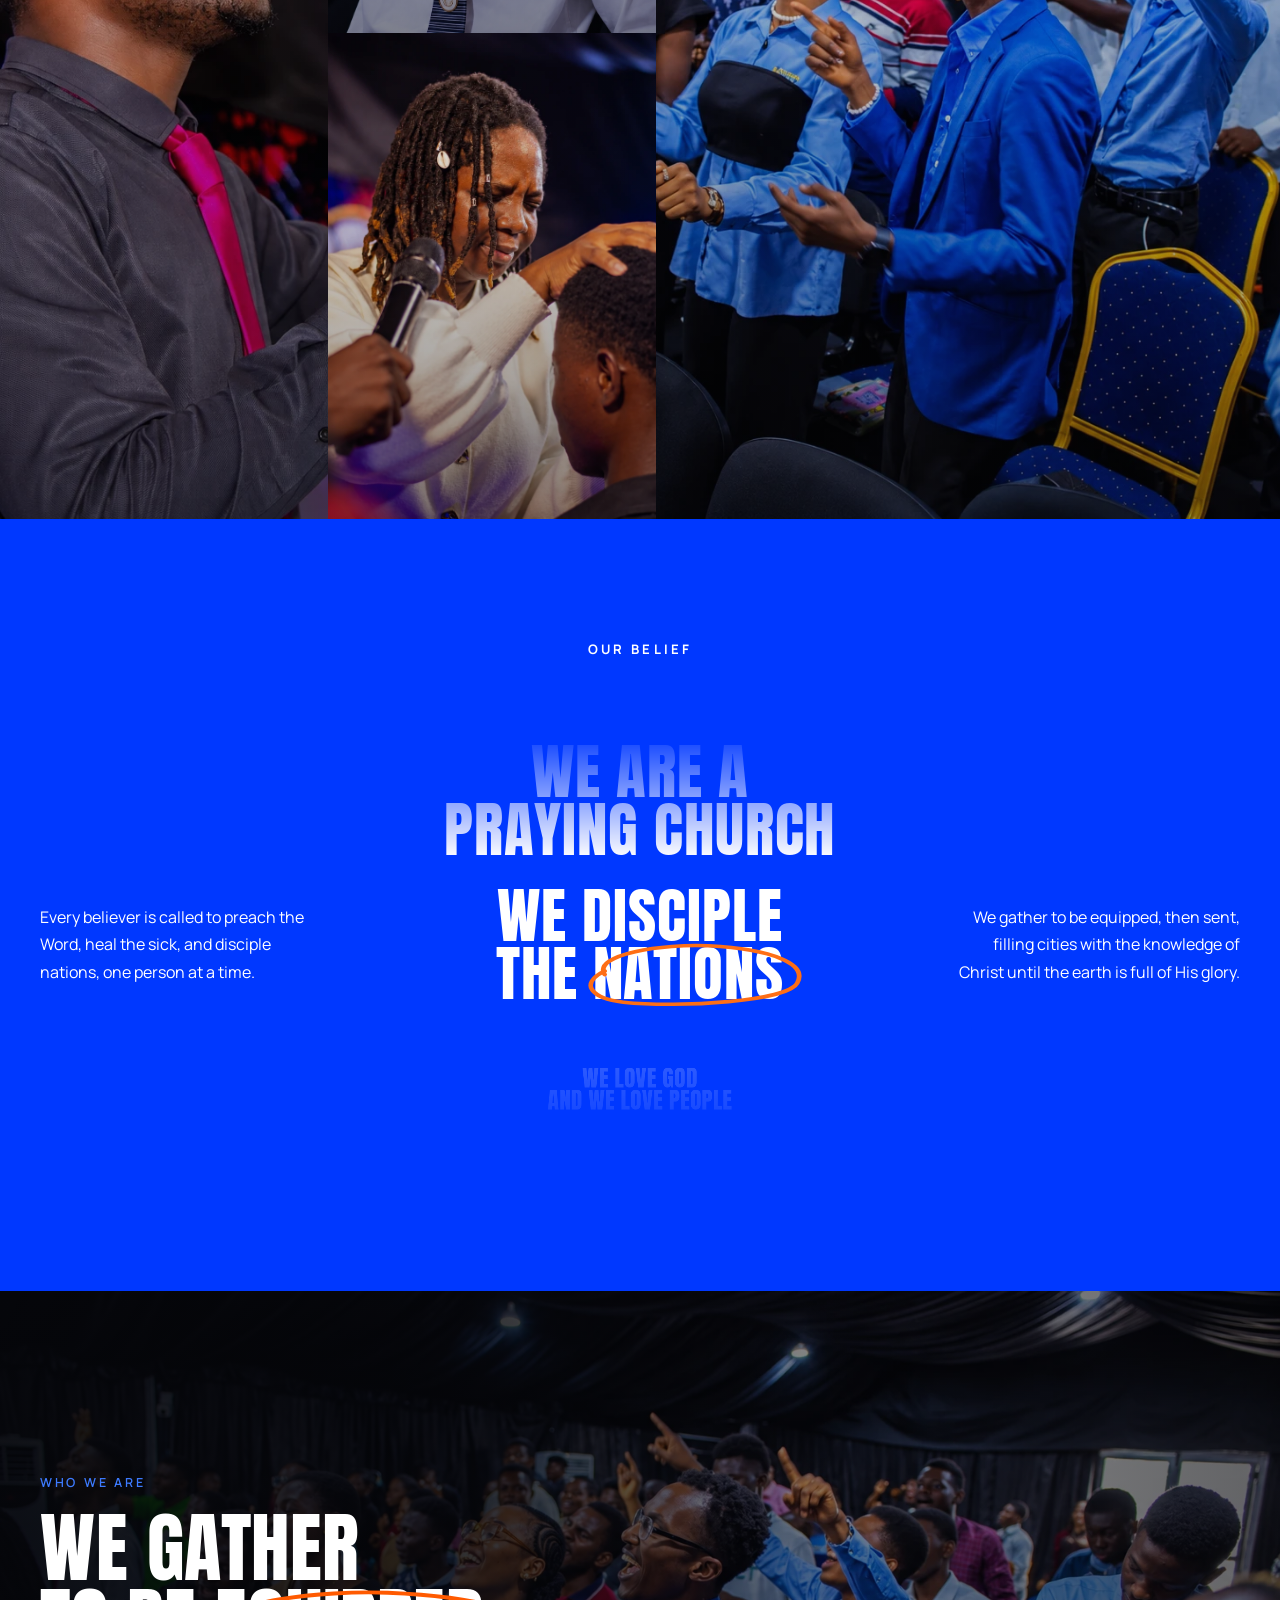
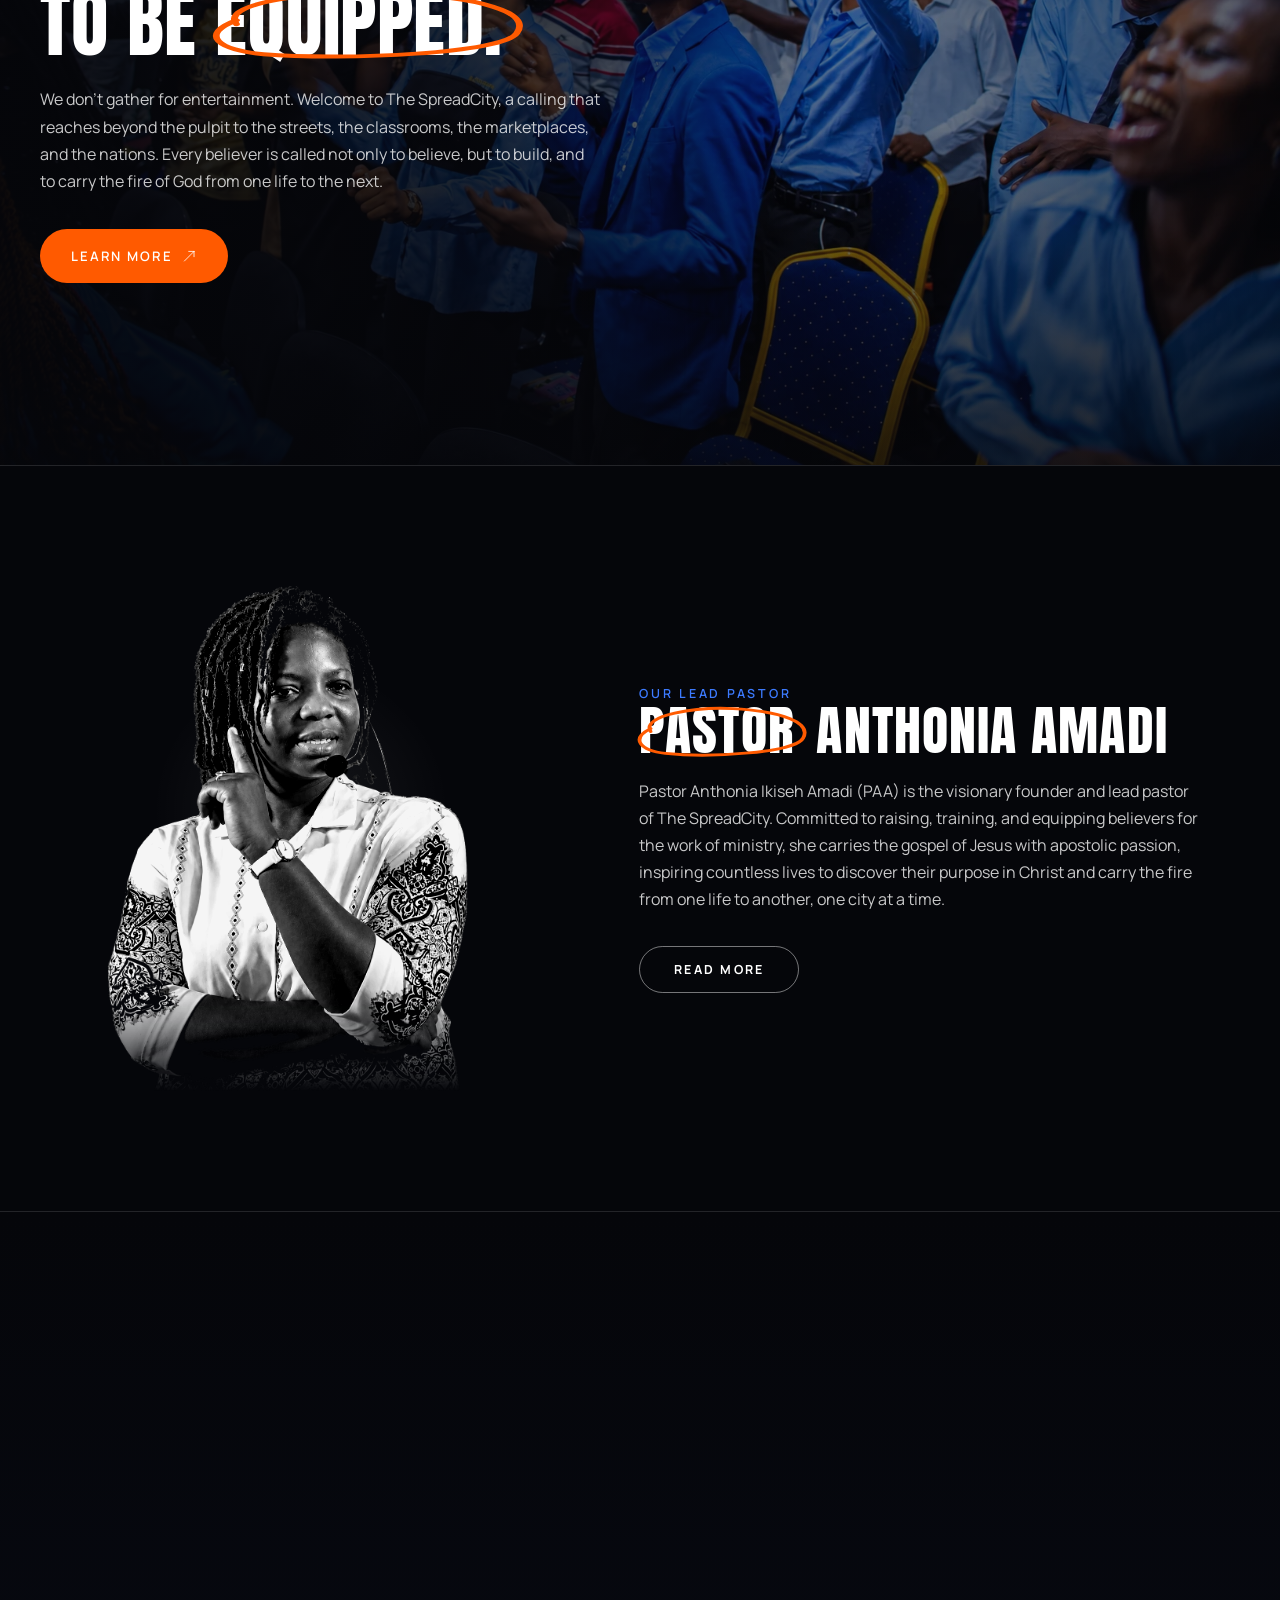
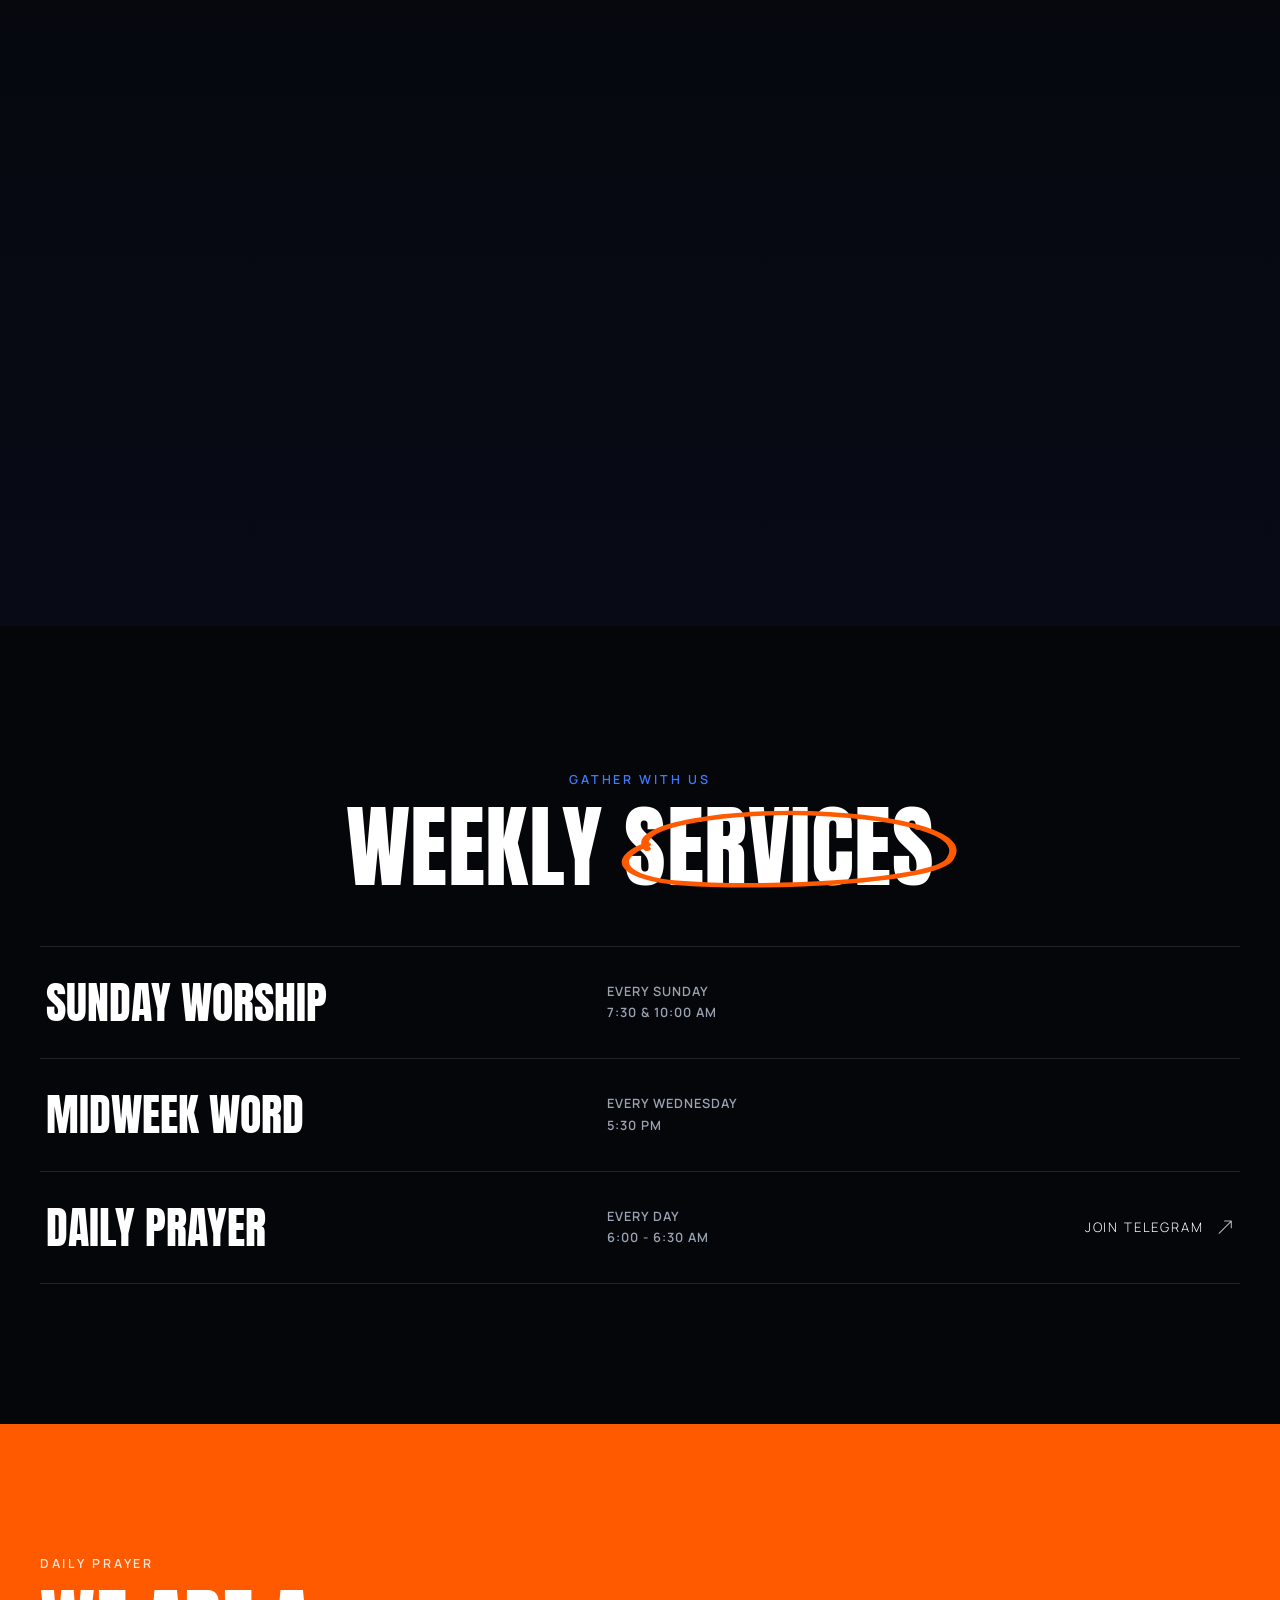
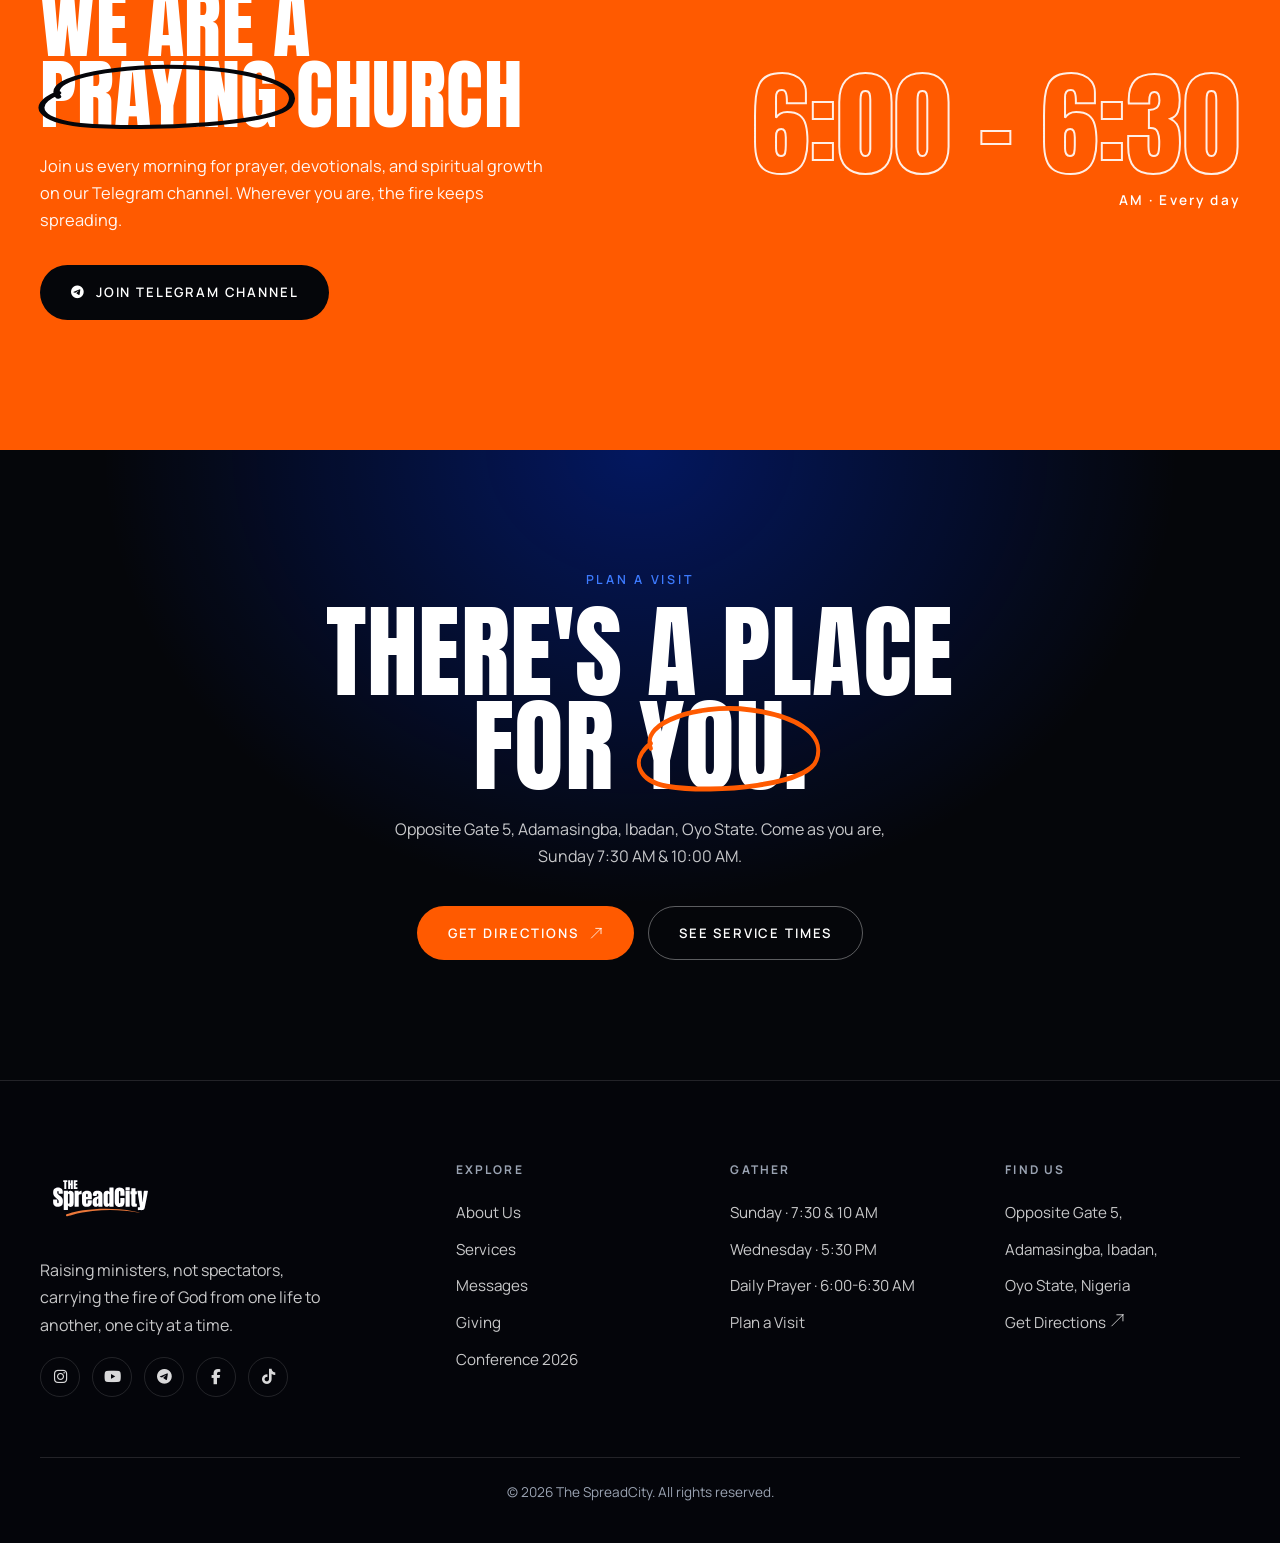
==== commit 9bc5e85a: "chore: remove Haven Word Church references and keep The SpreadCity branding only" ====
--- a/index.html
+++ b/index.html
@@ -3,16 +3,16 @@
 <head>
 <meta charset="UTF-8" />
 <meta name="viewport" content="width=device-width, initial-scale=1.0" />
-<title>The SpreadCity — Haven Word Church</title>
-<meta name="description" content="Haven Word Church, The SpreadCity in Ibadan. Raising ministers, not spectators — carrying the fire of God from one life to another, one city at a time." />
+<title>The SpreadCity</title>
+<meta name="description" content="The SpreadCity, Ibadan. Raising ministers, not spectators — carrying the fire of God from one life to another, one city at a time." />
 <meta property="og:site_name" content="The SpreadCity" />
 <meta property="og:type" content="website" />
-<meta property="og:title" content="The SpreadCity — Haven Word Church" />
-<meta property="og:description" content="Haven Word Church, The SpreadCity in Ibadan. Raising ministers, not spectators — carrying the fire of God from one life to another, one city at a time." />
+<meta property="og:title" content="The SpreadCity" />
+<meta property="og:description" content="The SpreadCity, Ibadan. Raising ministers, not spectators — carrying the fire of God from one life to another, one city at a time." />
 <meta property="og:image" content="/assets/gallery/preach.jpg" />
 <meta name="twitter:card" content="summary_large_image" />
-<meta name="twitter:title" content="The SpreadCity — Haven Word Church" />
-<meta name="twitter:description" content="Haven Word Church, The SpreadCity in Ibadan. Raising ministers, not spectators — carrying the fire of God from one life to another, one city at a time." />
+<meta name="twitter:title" content="The SpreadCity" />
+<meta name="twitter:description" content="The SpreadCity, Ibadan. Raising ministers, not spectators — carrying the fire of God from one life to another, one city at a time." />
 <meta name="twitter:image" content="/assets/gallery/preach.jpg" />
 <link rel="preconnect" href="https://fonts.googleapis.com" />
 <link rel="preconnect" href="https://fonts.gstatic.com" crossorigin />
@@ -145,7 +145,7 @@
         <div class="eyebrow reveal">Our Lead Pastor</div>
         <h3 class="lead-name reveal"><span class="owc">Pastor</span> Anthonia Amadi</h3>
         <p class="lead-bio">
-          Pastor Anthonia Ikiseh Amadi (PAA) is the visionary founder and lead pastor of The SpreadCity (Haven Word Church). Committed to raising, training, and equipping believers for the work of ministry, she carries the gospel of Jesus with apostolic passion, inspiring countless lives to discover their purpose in Christ and carry the fire from one life to another, one city at a time.
+          Pastor Anthonia Ikiseh Amadi (PAA) is the visionary founder and lead pastor of The SpreadCity. Committed to raising, training, and equipping believers for the work of ministry, she carries the gospel of Jesus with apostolic passion, inspiring countless lives to discover their purpose in Christ and carry the fire from one life to another, one city at a time.
         </p>
         <a class="btn-pill-outline" href="messages">Read More</a>
       </div>
@@ -280,7 +280,7 @@
       </div>
     </div>
     <div class="foot-bottom">
-      <span>© 2026 Haven Word Church, The SpreadCity. All rights reserved.</span>
+      <span>© 2026 The SpreadCity. All rights reserved.</span>
     </div>
   </div>
 </footer>
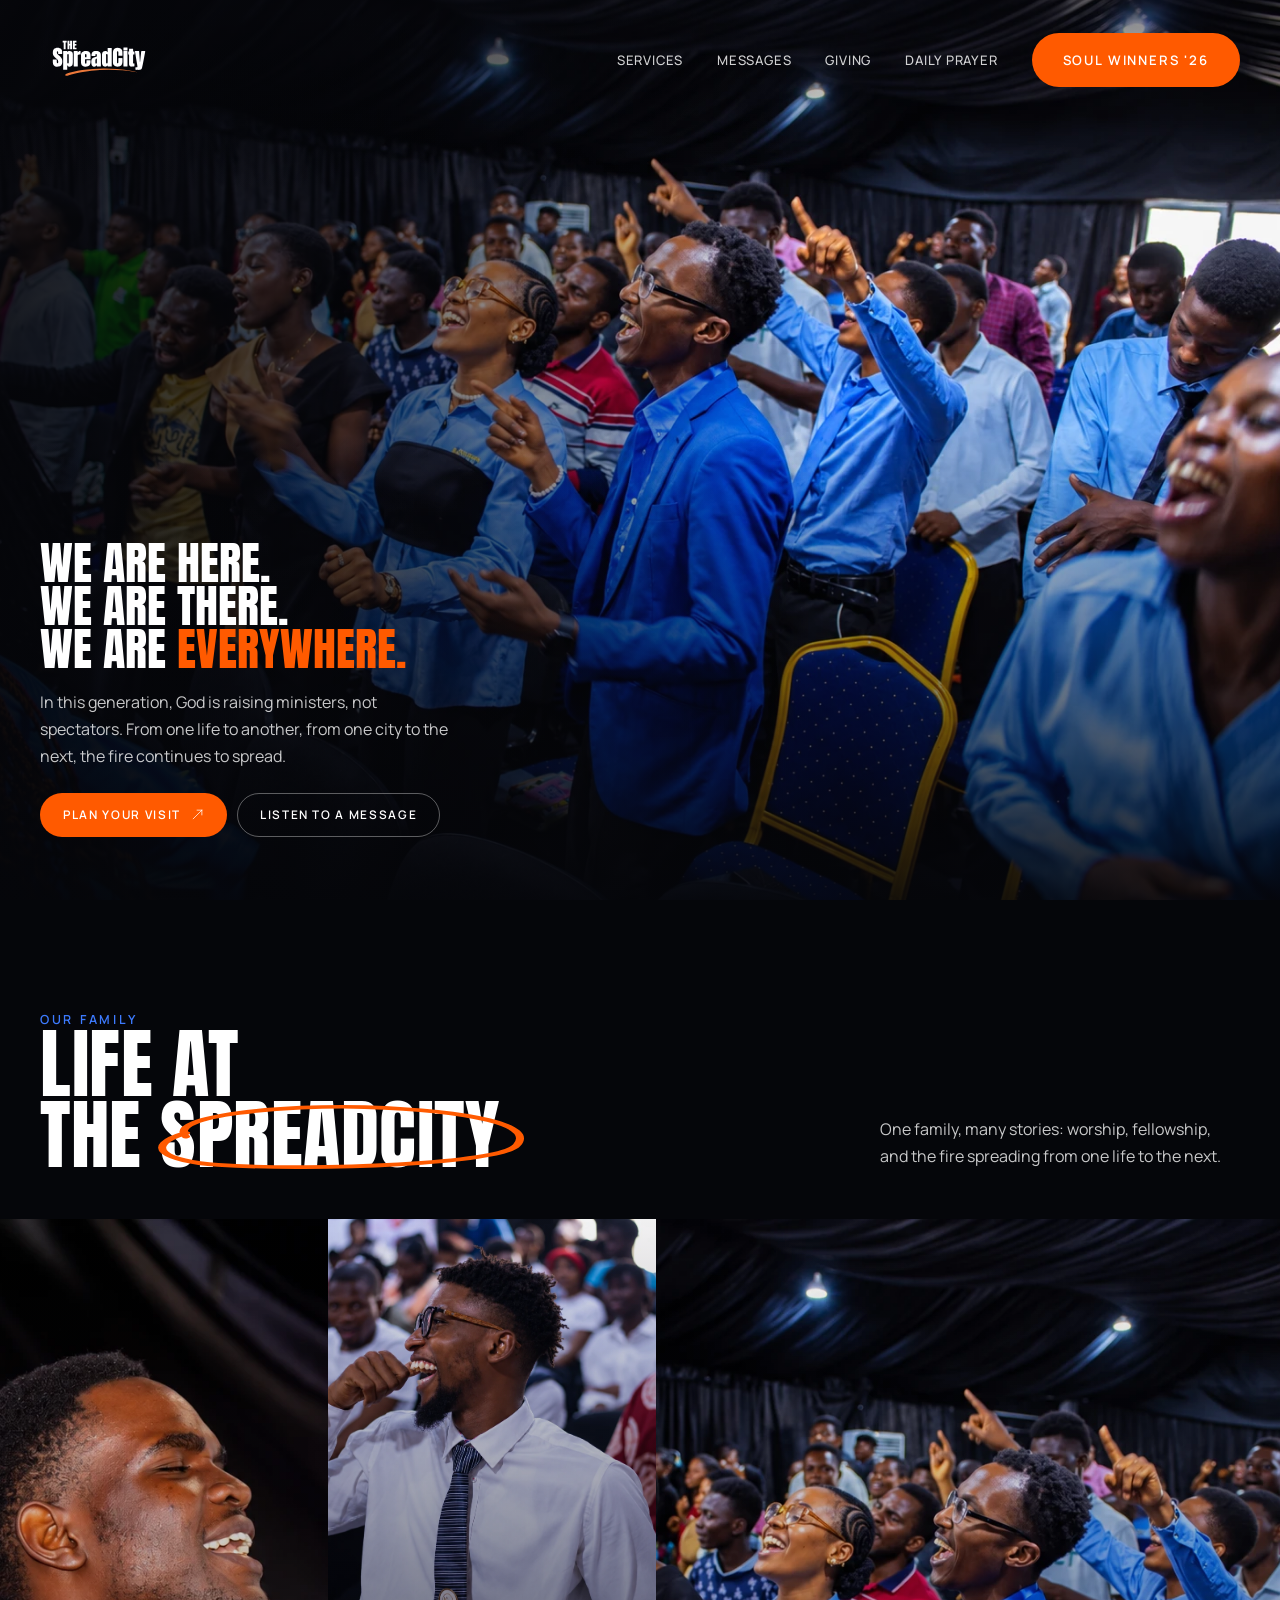
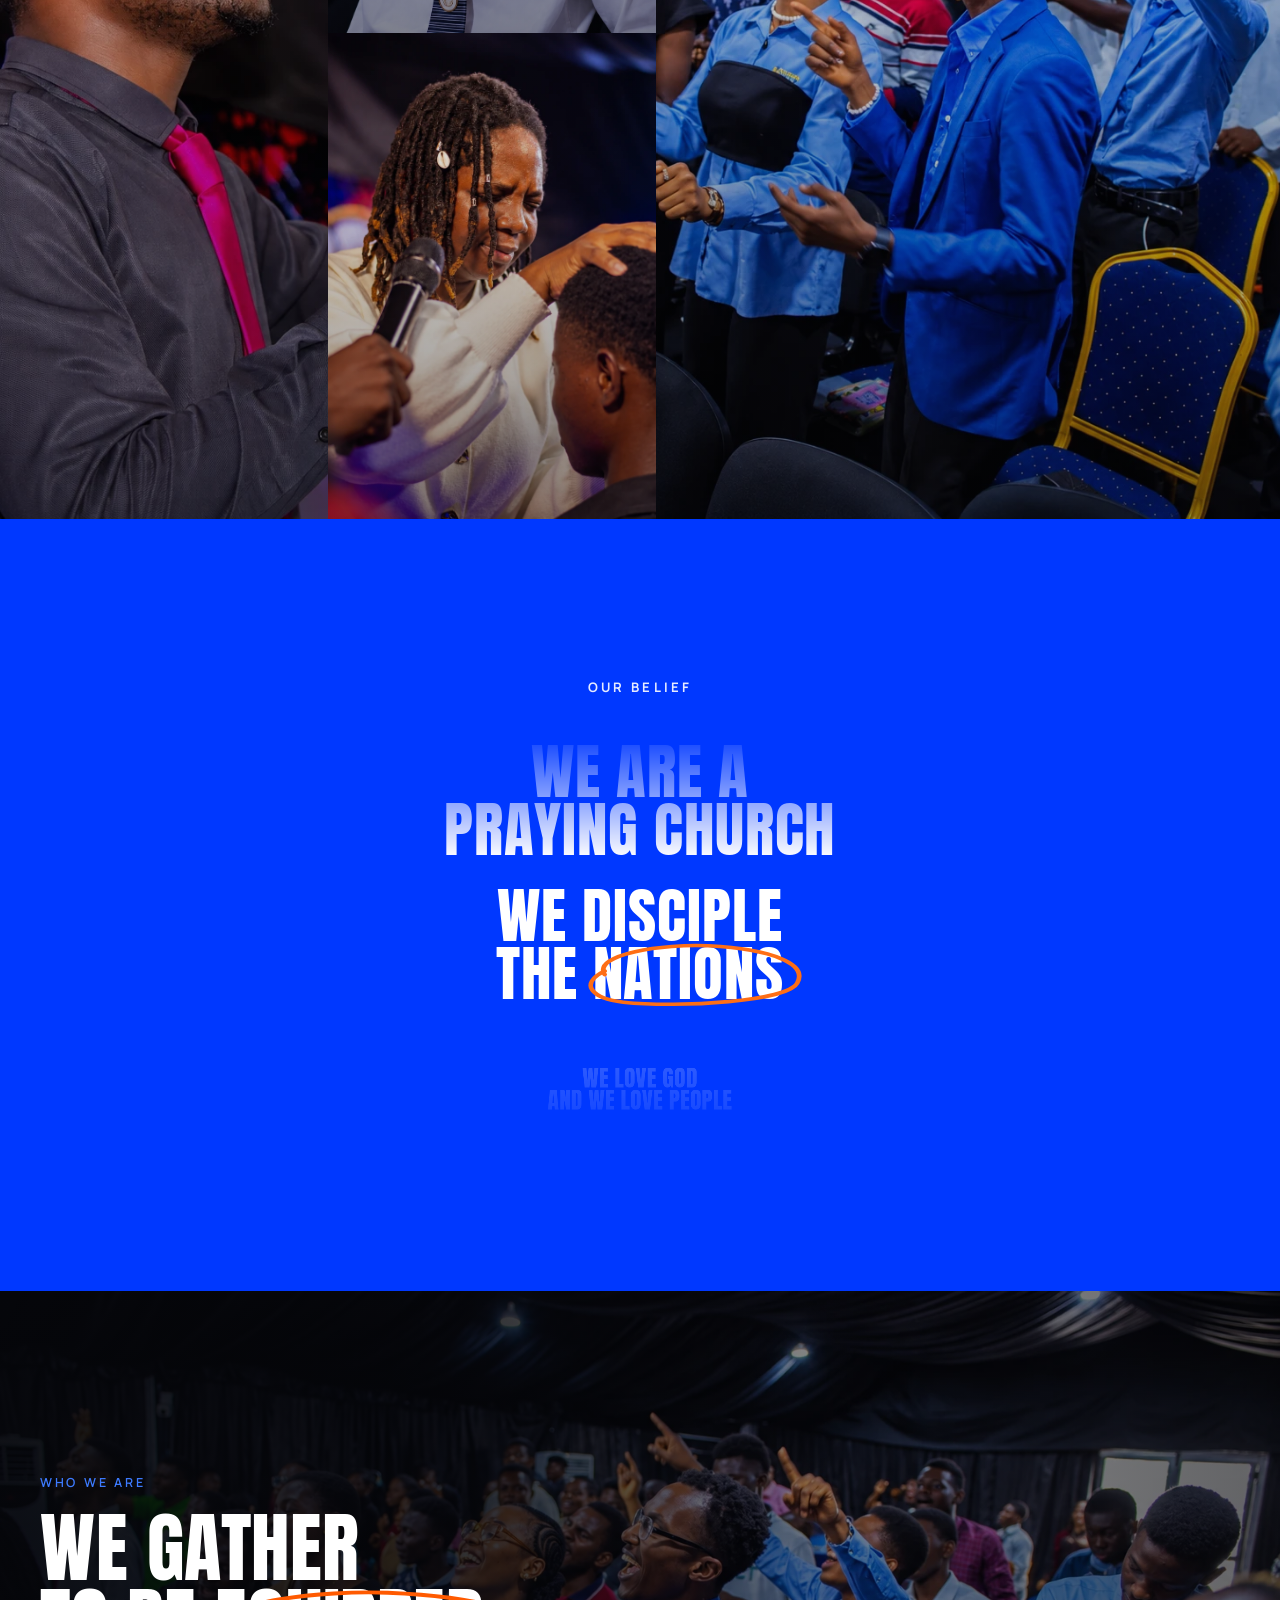
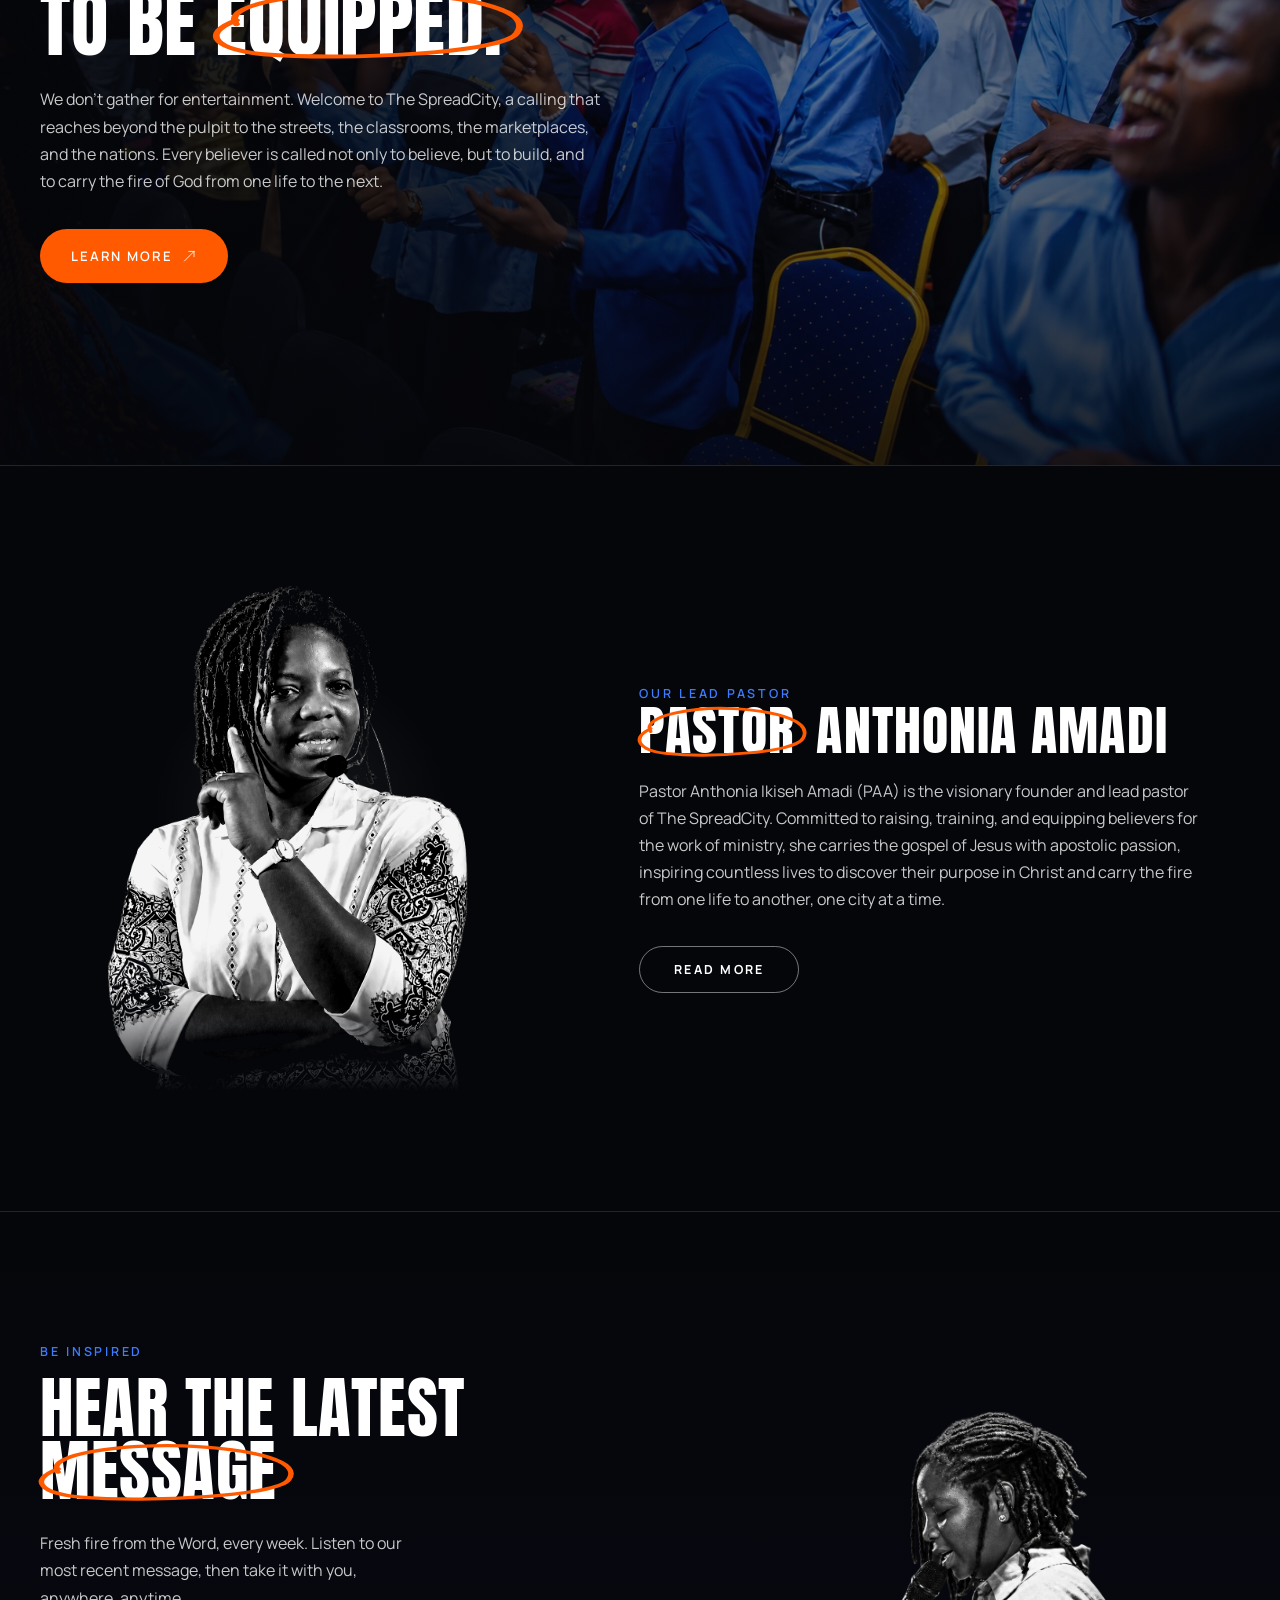
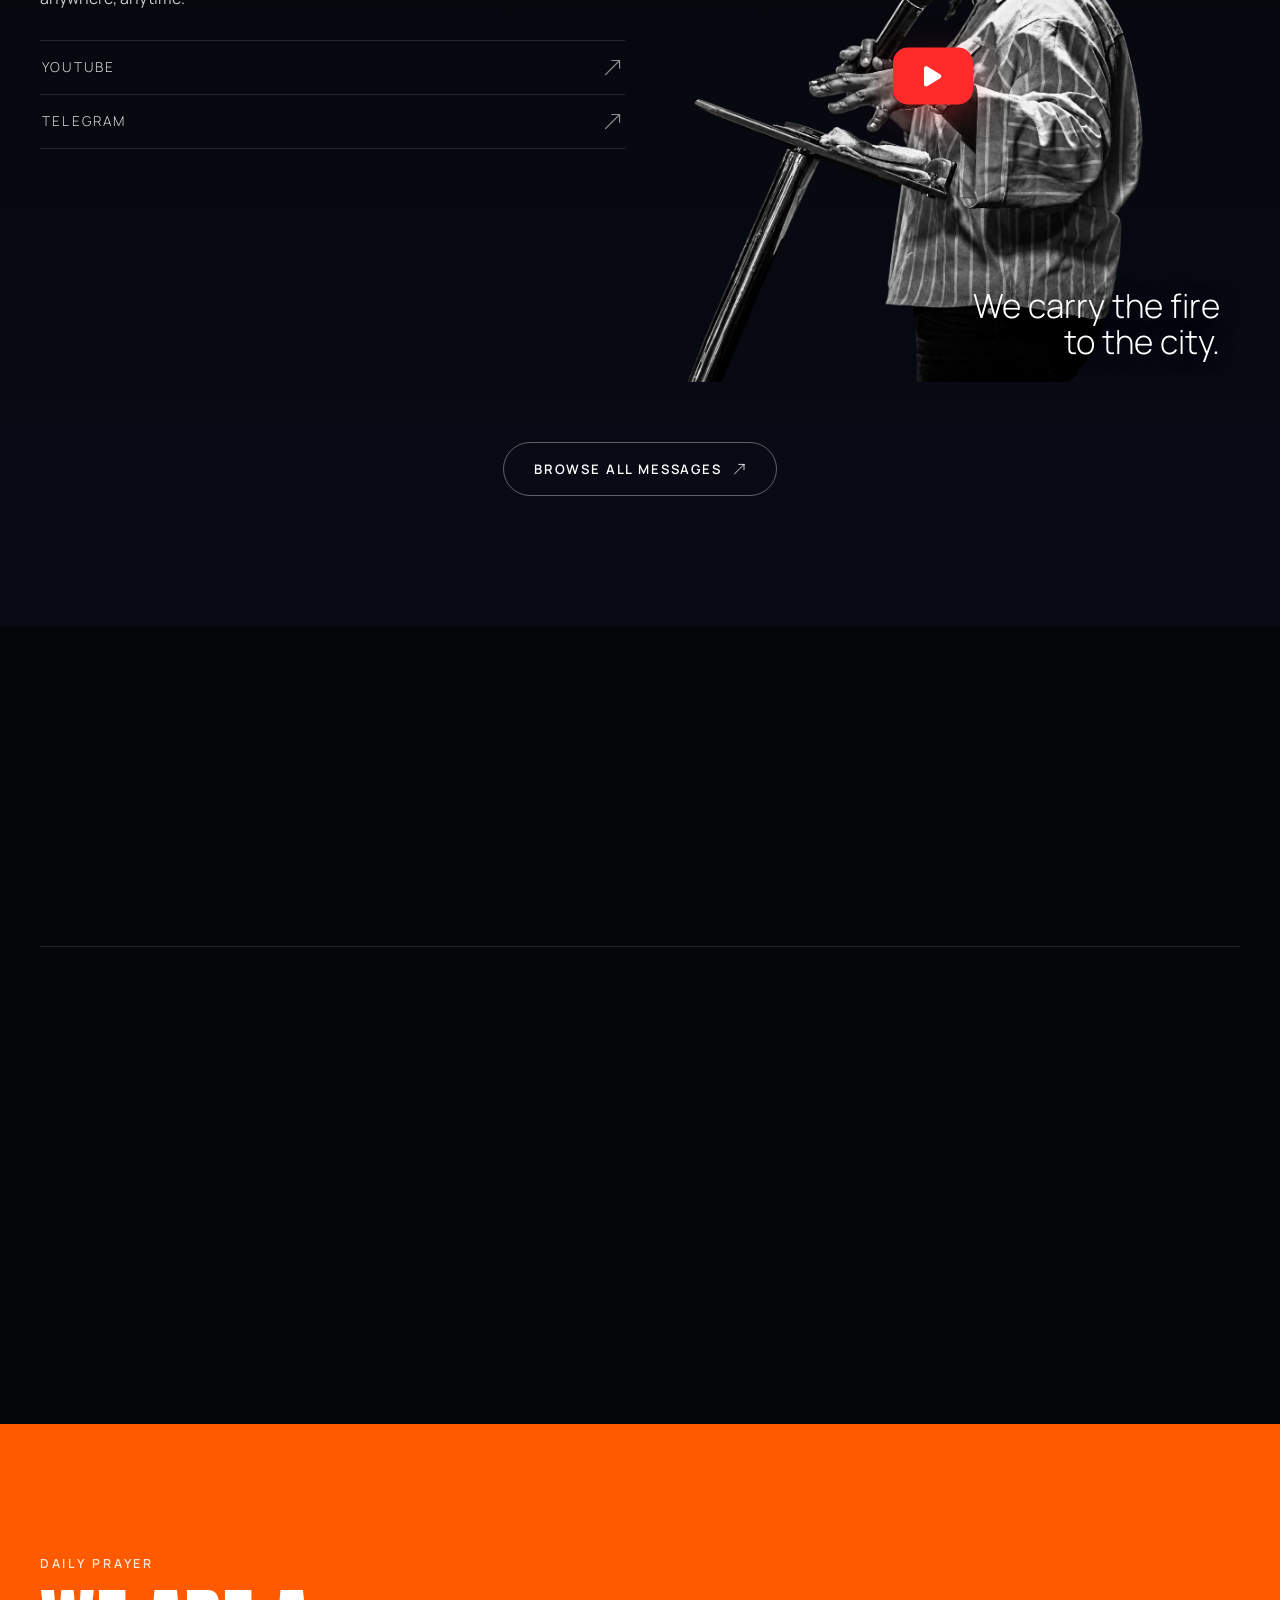
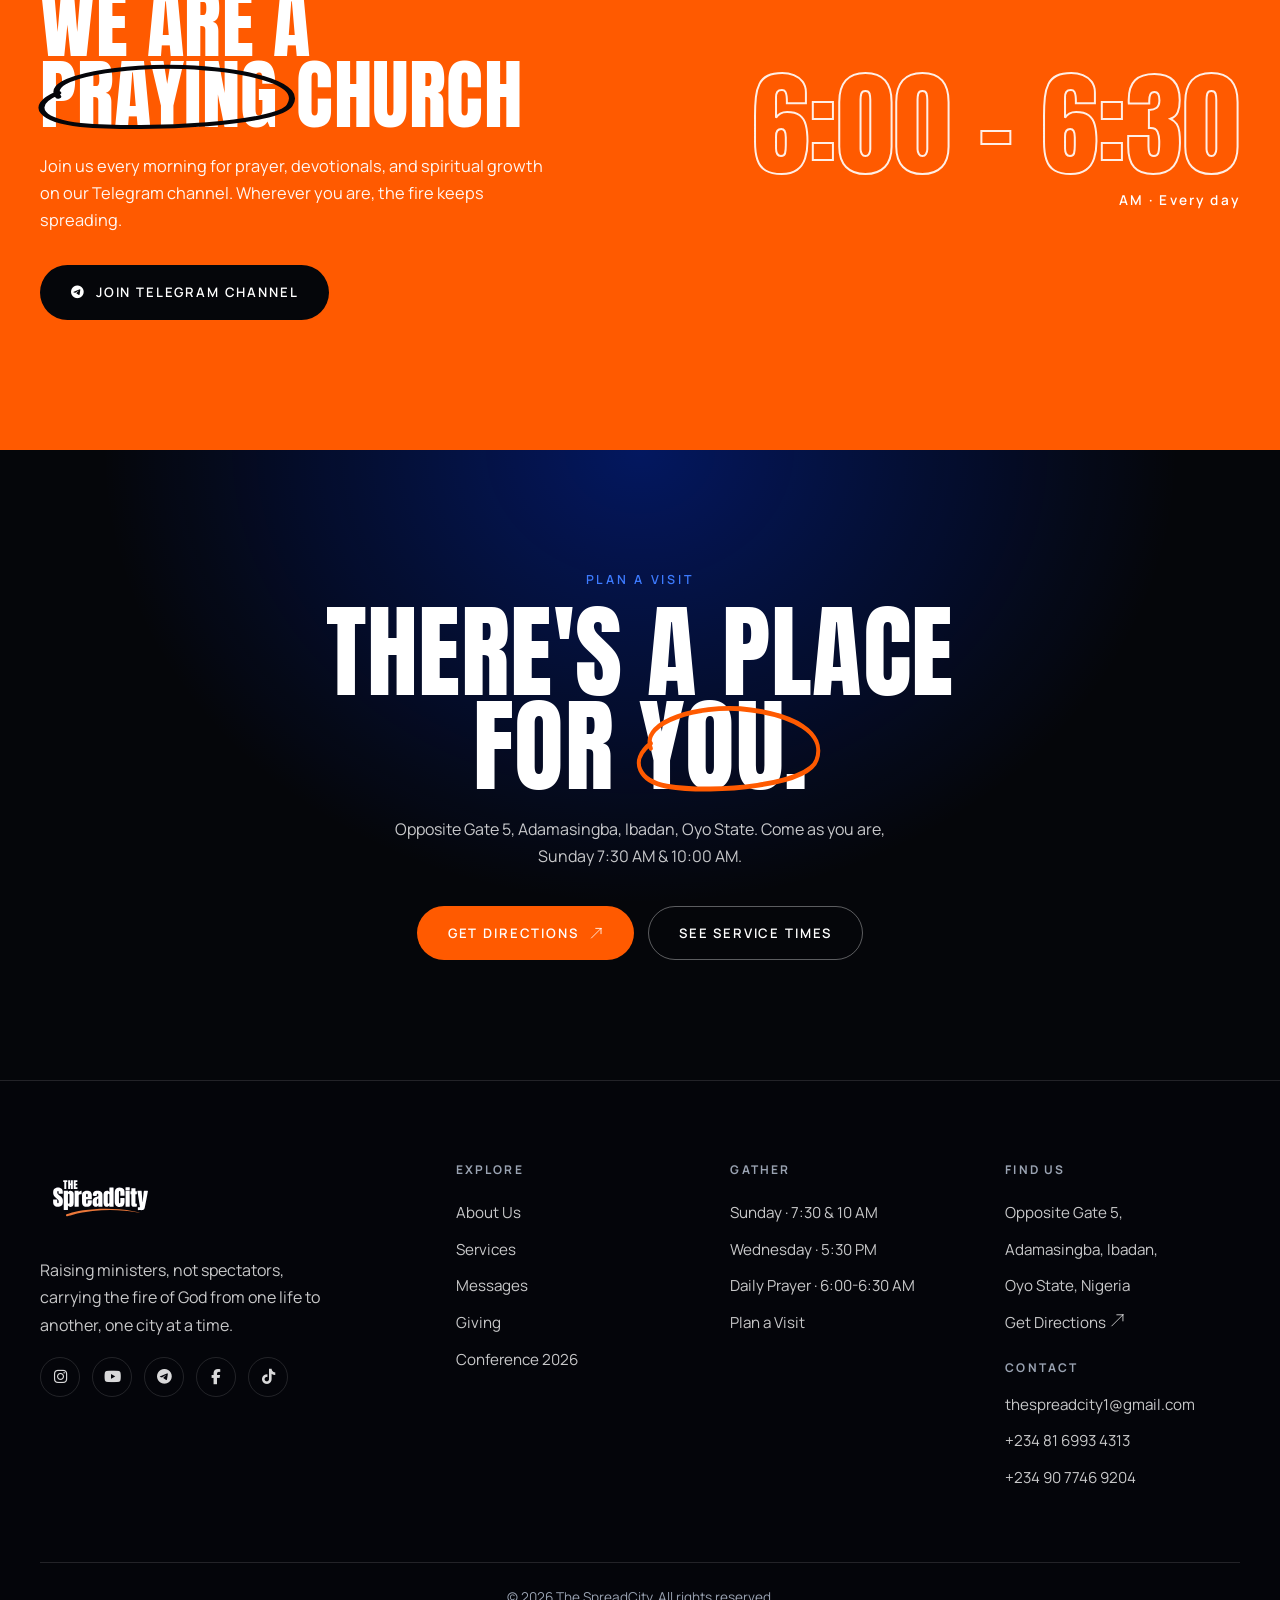
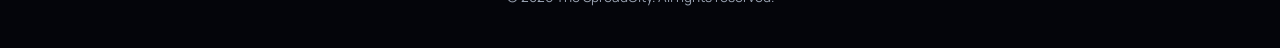
==== commit 9377797a: "Add First Bank account, footer contacts, and SpreadCity Mission Arms on giving page" ====
--- a/index.html
+++ b/index.html
@@ -277,6 +277,12 @@
           <li><a data-link="map">Oyo State, Nigeria</a></li>
           <li><a data-link="directions">Get Directions <svg class="sarrow" width="16" height="16" viewBox="0 0 30 30" fill="none" aria-hidden="true"><path d="M5 25 L25 5 M25 5 H14 M25 5 V16" stroke="currentColor" stroke-width="1.7" stroke-linecap="round" stroke-linejoin="round"/></svg></a></li>
         </ul>
+        <h5 class="foot-subh">Contact</h5>
+        <ul class="foot-contact">
+          <li><a href="mailto:thespreadcity1@gmail.com">thespreadcity1@gmail.com</a></li>
+          <li><a href="tel:+2348169934313">+234 81 6993 4313</a></li>
+          <li><a href="tel:+2349077469204">+234 90 7746 9204</a></li>
+        </ul>
       </div>
     </div>
     <div class="foot-bottom">
--- a/assets/styles.css
+++ b/assets/styles.css
@@ -341,12 +341,19 @@
 .verse{border-left:3px solid var(--orange);padding:6px 0 6px 24px;margin-top:30px;font-size:1rem;line-height:1.7;color:#fff;font-style:italic}
 .give-ways{padding:40px 0 130px}
 .ways-grid{display:grid;grid-template-columns:repeat(3,1fr);gap:26px;margin-top:20px}
-.way{border-radius:20px;border:1px solid var(--line);background:#0a0c12;padding:36px;position:relative;overflow:hidden}
+.way{border-radius:20px;border:1px solid var(--line);background:#0a0c12;padding:36px;position:relative;overflow:hidden;display:flex;flex-direction:column}
 .way.feature{background:linear-gradient(160deg,#0a1c4d,#06102b);border-color:rgba(61,123,255,.4)}
 .way .ic{width:56px;height:56px;border-radius:14px;background:rgba(61,123,255,.16);display:grid;place-items:center;font-size:1.5rem;margin-bottom:20px}
 .way.feature .ic{background:var(--orange)}
 .way h3{font-family:'Anton',sans-serif;font-weight:400;text-transform:uppercase;letter-spacing:.02em;line-height:1;font-size:1.9rem;margin-bottom:12px}
-.way .rows{margin-top:16px}
+.give-grid .way p{margin-top:0;font-size:.96rem}
+.way .rows{margin-top:16px;margin-bottom:22px}
+.way .rows.mission-rows{margin-bottom:0}
+.way .rows.mission-rows .row{align-items:center}
+.way .rows.mission-rows .row b{white-space:nowrap;flex-shrink:0}
+.way-cta{margin-top:auto;width:100%;justify-content:center}
+.copy-card-actions{display:grid;grid-template-columns:1fr 1fr;gap:10px;margin-top:auto}
+.copy-card-actions .copy-card-btn{width:100%;justify-content:center;padding:13px 10px;font-size:.72rem;letter-spacing:.08em;gap:6px}
 .way .row{display:flex;justify-content:space-between;gap:14px;padding:12px 0;border-top:1px solid var(--line);font-size:.95rem}
 .way .row span{color:var(--grey)}
 .way .row b{font-family:'Anton',sans-serif;font-weight:400;text-transform:uppercase;letter-spacing:.04em;font-size:1rem;text-align:right}
@@ -399,6 +406,8 @@
 footer li{margin-bottom:12px}
 footer a{color:rgba(255,255,255,.78);font-size:.95rem;transition:color .25s}
 footer a:hover{color:var(--orange)}
+footer .foot-subh{margin-top:24px;margin-bottom:14px}
+footer .foot-contact a{overflow-wrap:anywhere}
 .foot-brand p{color:var(--text-p);margin:18px 0;max-width:280px}
 .socials{display:flex;gap:12px}
 .socials a{width:40px;height:40px;border-radius:50%;border:1px solid var(--line);display:grid;place-items:center;transition:.3s}
@@ -438,6 +447,7 @@
 @media(max-width:560px){
   .pillars,.foot-grid,.msg-cards,.ways-grid{grid-template-columns:1fr}
   .svc,.form{padding:30px}
+  .way{padding:28px 22px}
   .hero h1{letter-spacing:-.025em}
   .belief .wrap{padding-left:14px;padding-right:14px}   /* a little more room for the statement */
 }
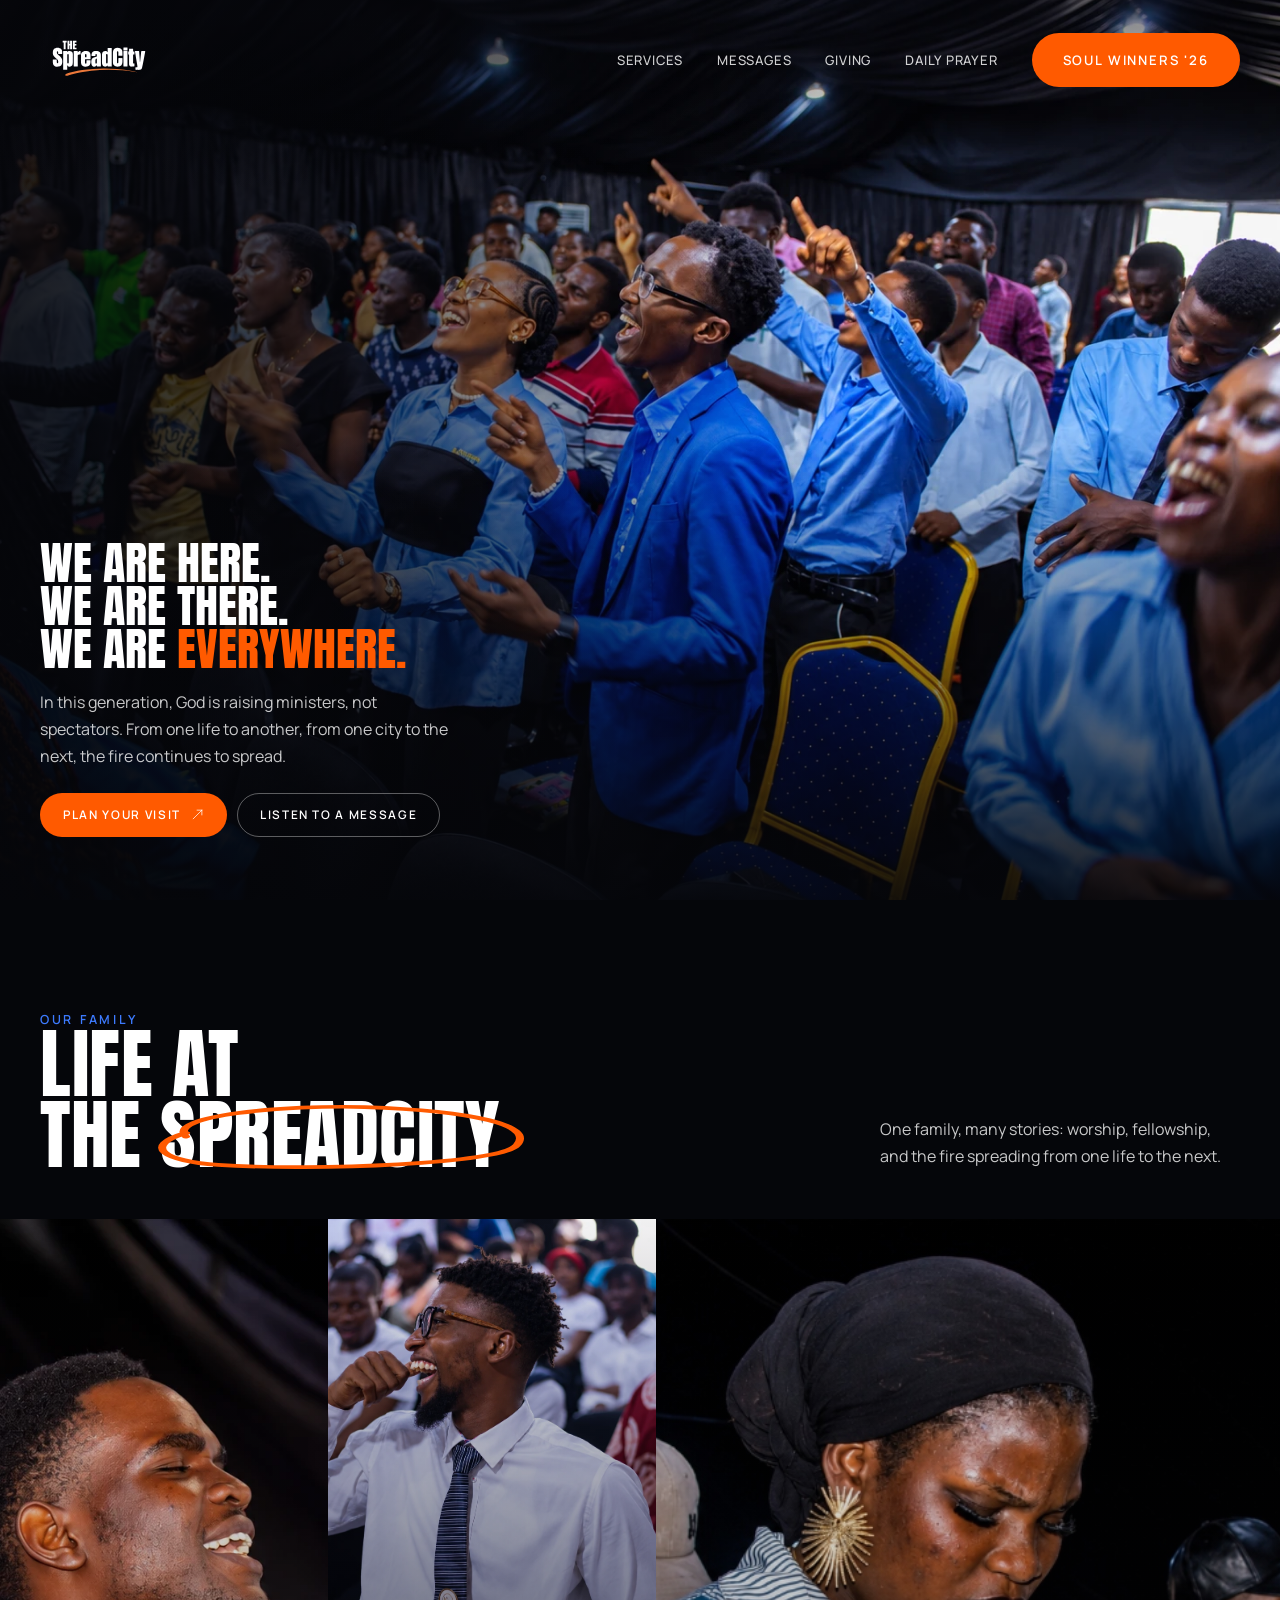
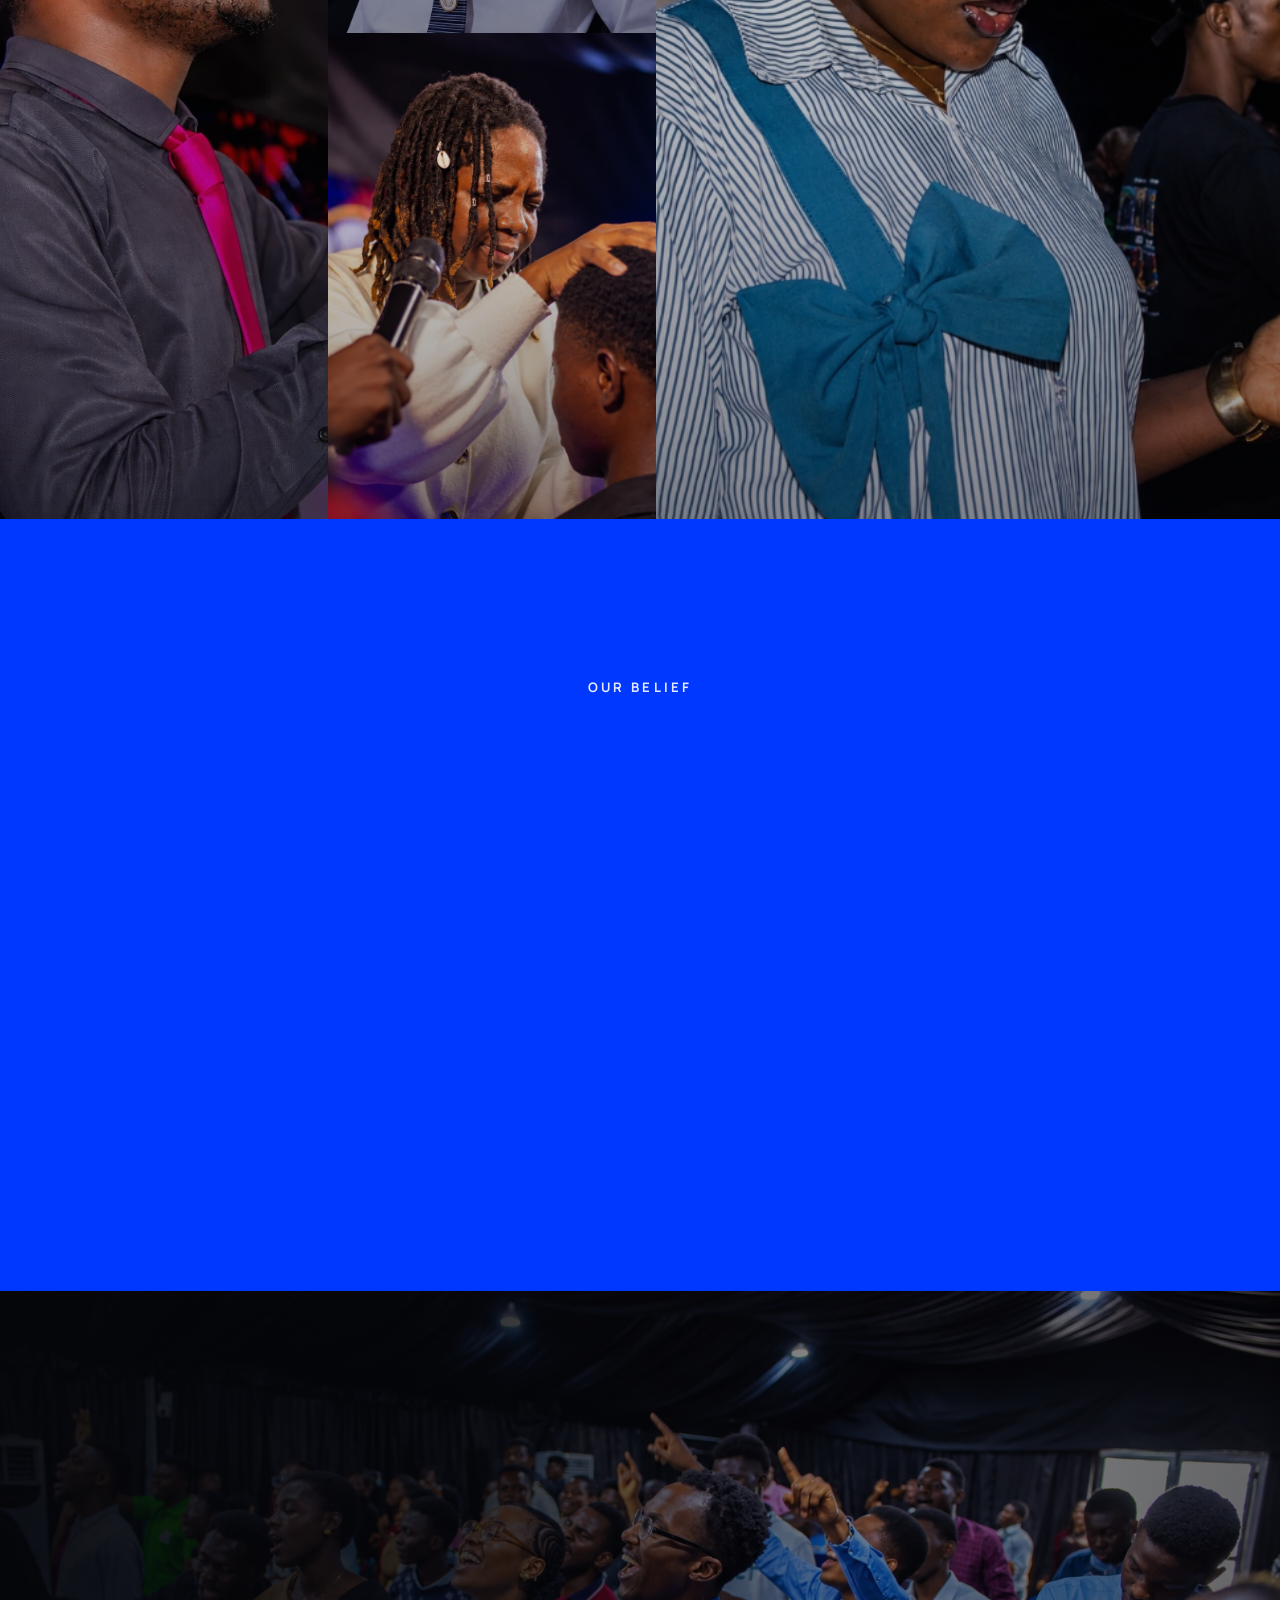
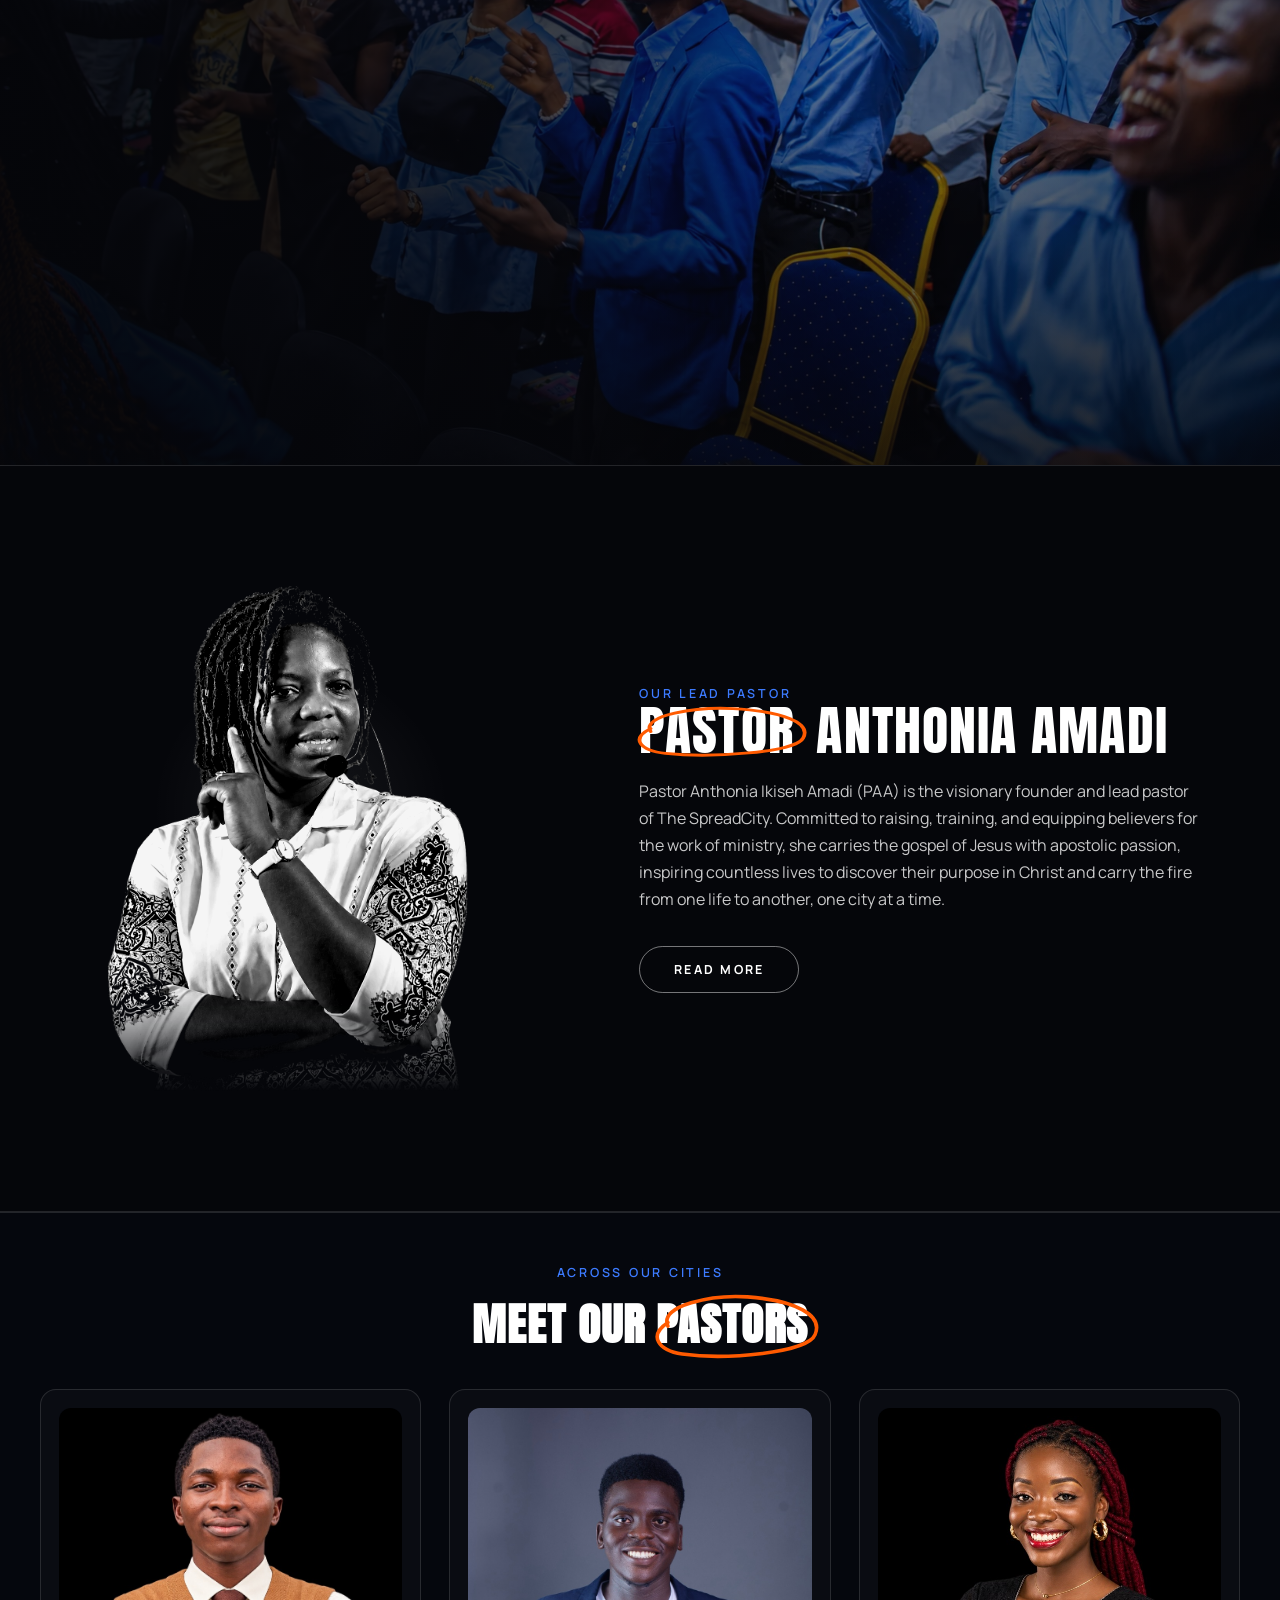
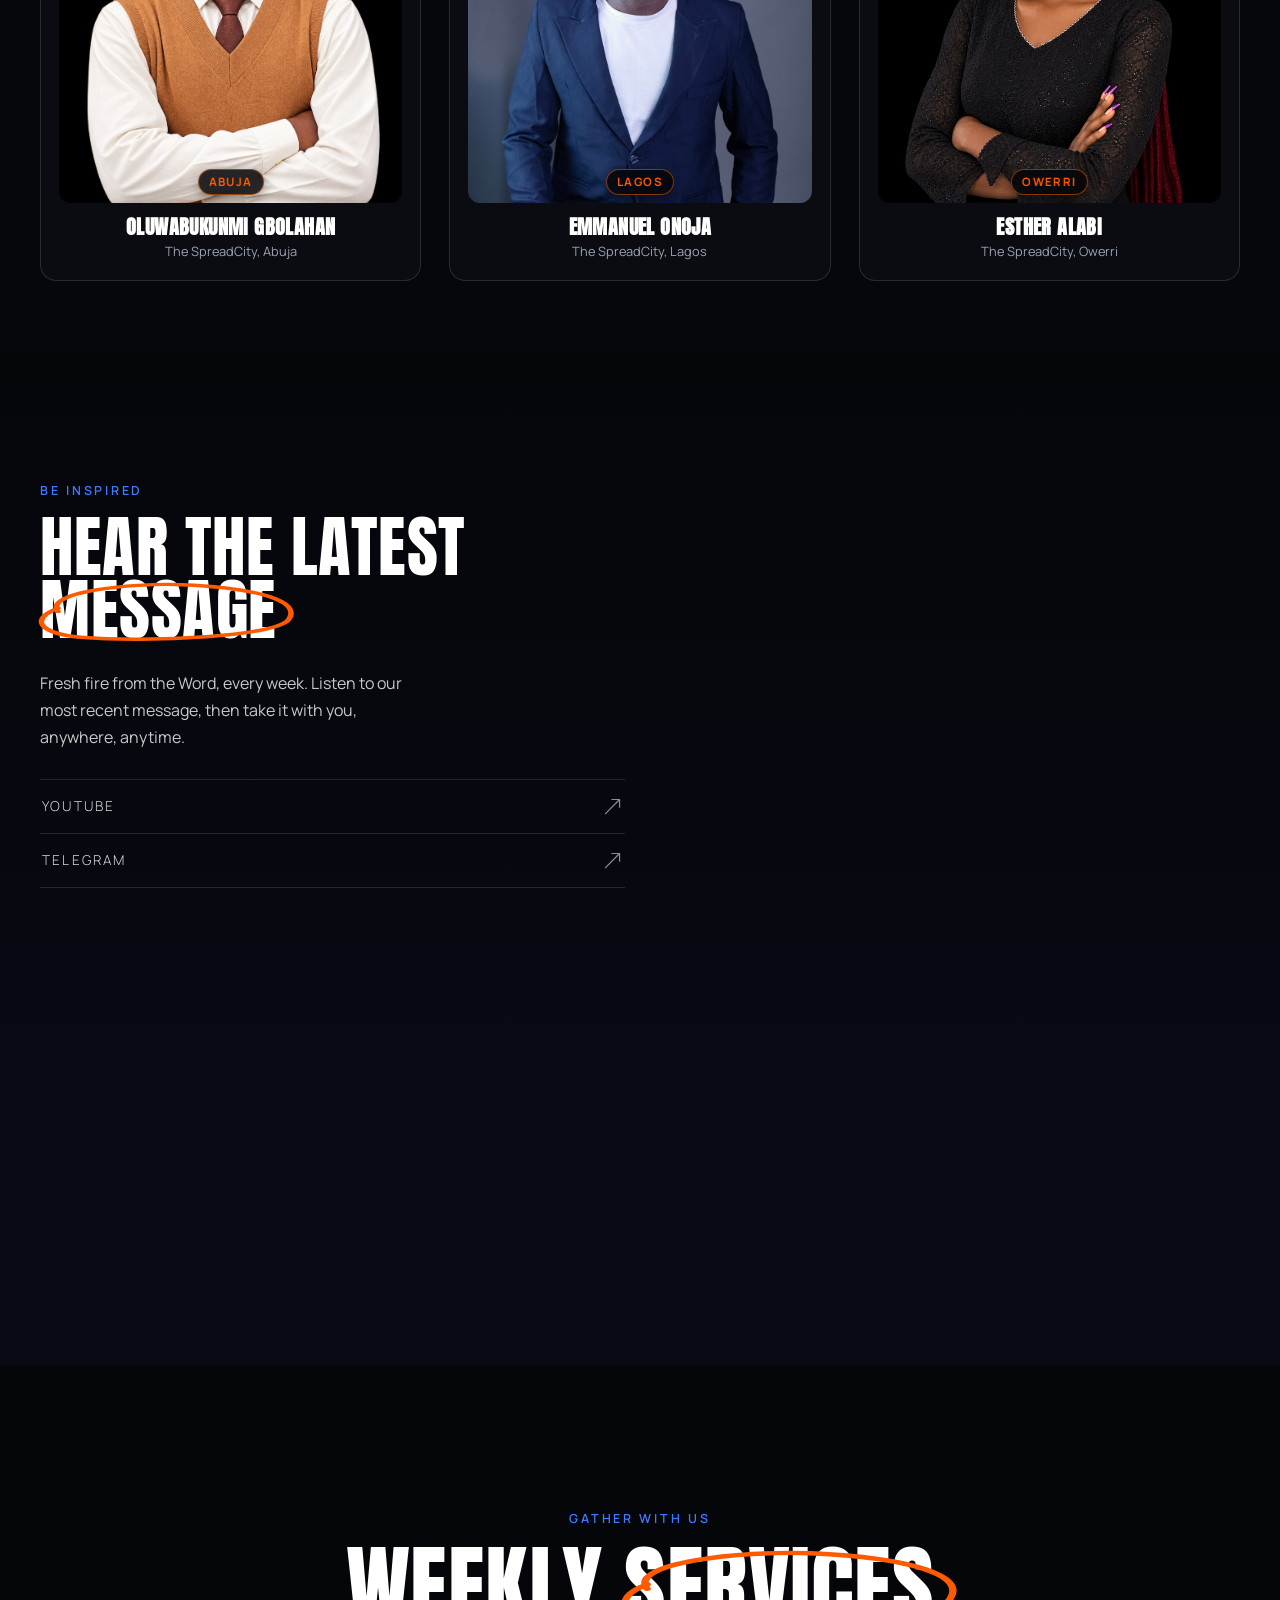
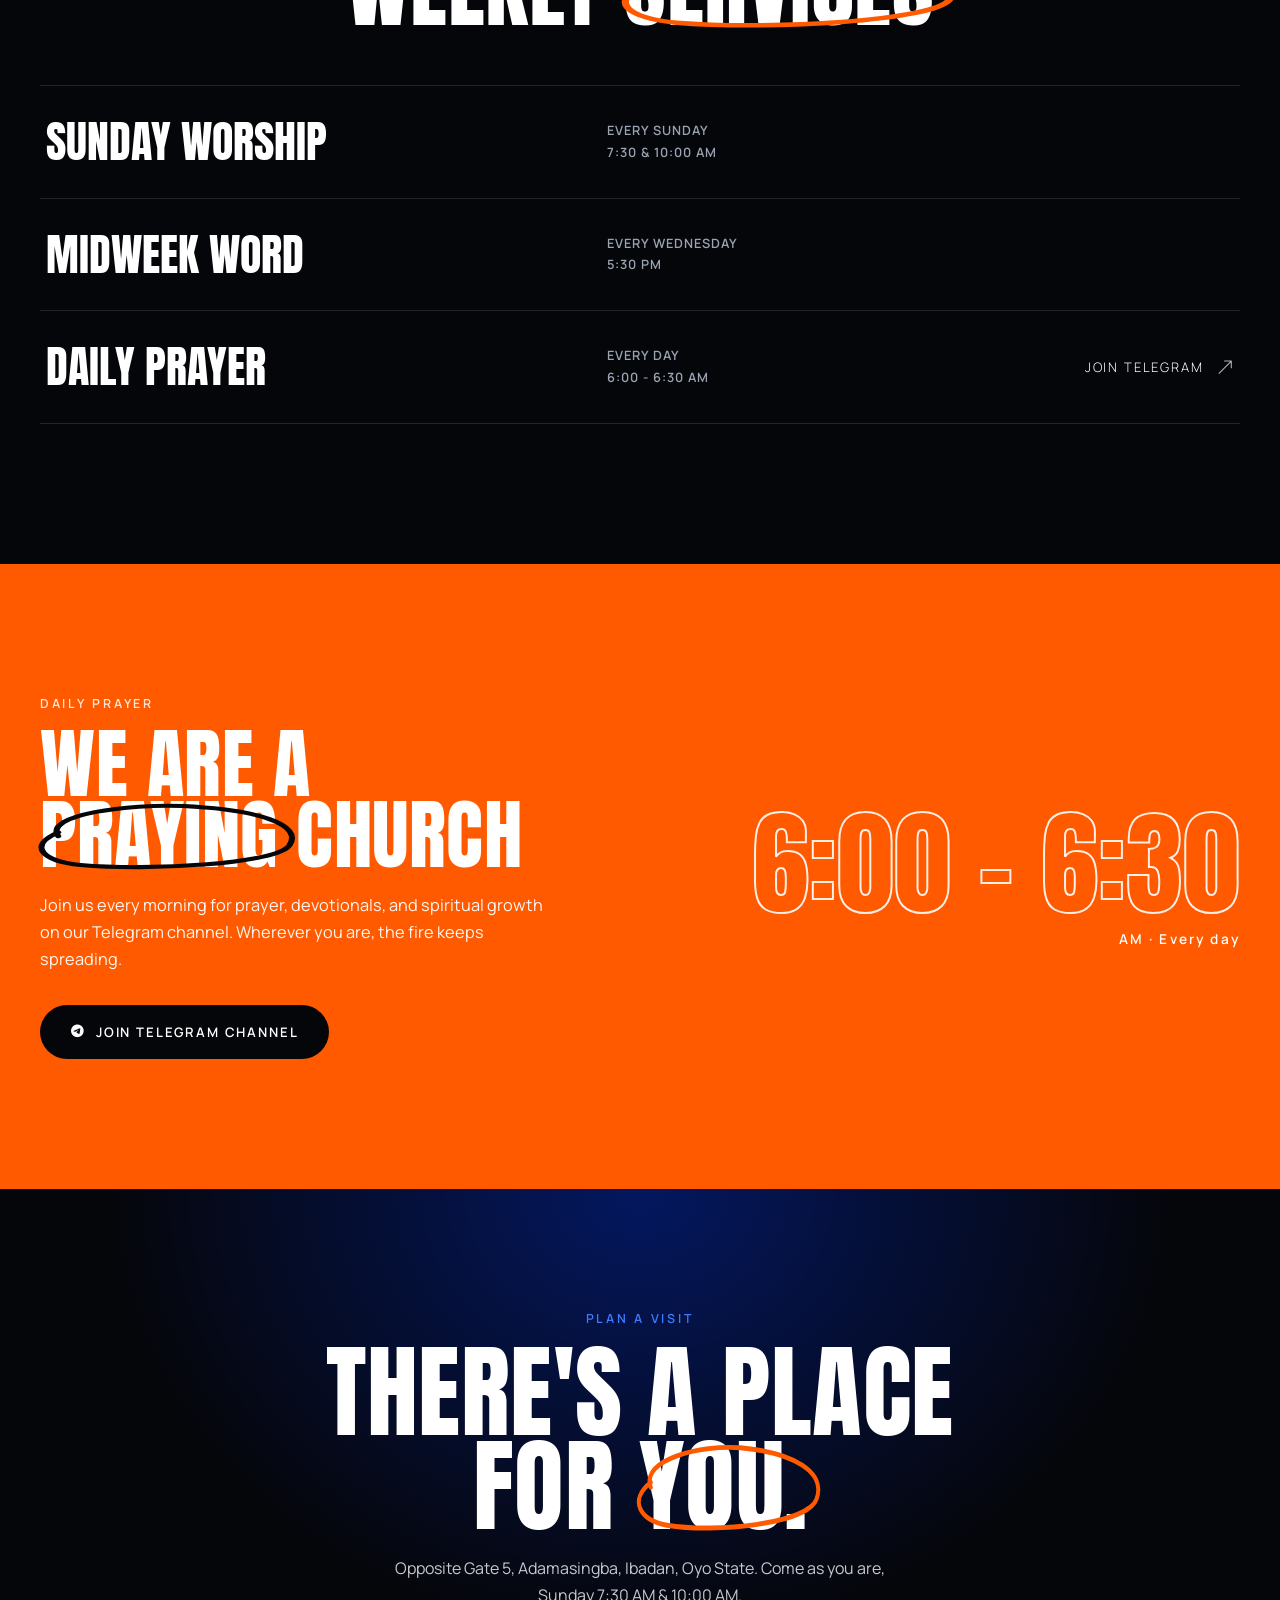
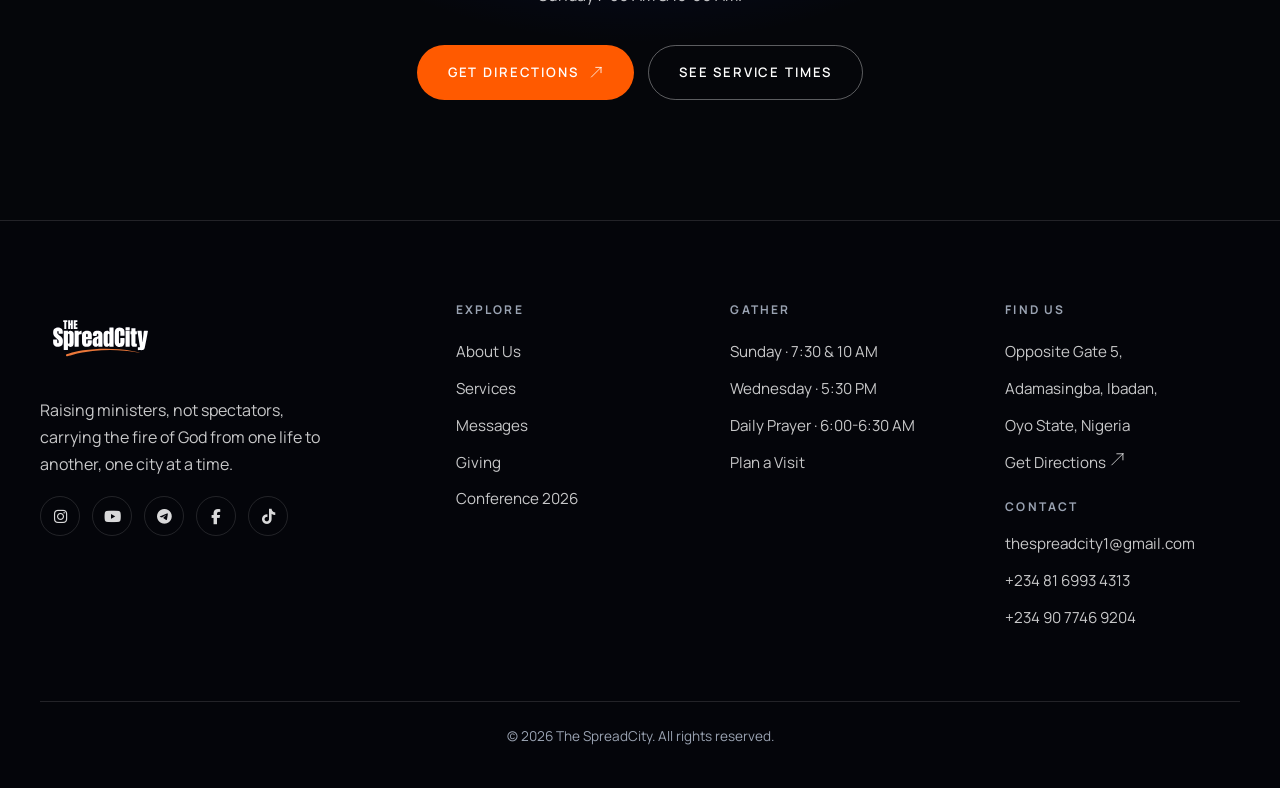
==== commit 5a366c66: "Add compact Meet Our Pastors section on landing page" ====
--- a/index.html
+++ b/index.html
@@ -153,6 +153,53 @@
   </div>
 </section>
 
+<!-- ============ BRANCH PASTORS ============ -->
+<section class="branch-pastors" id="pastors">
+  <div class="wrap">
+    <div class="bp-header reveal">
+      <div class="eyebrow">Across Our Cities</div>
+      <h3 class="bp-title">Meet Our <span class="owc">Pastors</span></h3>
+    </div>
+    <div class="bp-grid">
+      <!-- Abuja: Oluwabukunmi Gbolahan -->
+      <div class="bp-card reveal">
+        <div class="bp-photo-wrap">
+          <img src="assets/gallery/pastor-gbolahan.jpg" alt="Pastor Oluwabukunmi Gbolahan" class="bp-photo" loading="lazy" />
+          <span class="bp-city-pill">Abuja</span>
+        </div>
+        <div class="bp-info">
+          <h4 class="bp-name">Oluwabukunmi Gbolahan</h4>
+          <span class="bp-role">The SpreadCity, Abuja</span>
+        </div>
+      </div>
+
+      <!-- Lagos: Emmanuel Onoja -->
+      <div class="bp-card reveal">
+        <div class="bp-photo-wrap">
+          <img src="assets/gallery/pastor-onoja.jpg" alt="Pastor Emmanuel Onoja" class="bp-photo" loading="lazy" />
+          <span class="bp-city-pill">Lagos</span>
+        </div>
+        <div class="bp-info">
+          <h4 class="bp-name">Emmanuel Onoja</h4>
+          <span class="bp-role">The SpreadCity, Lagos</span>
+        </div>
+      </div>
+
+      <!-- Owerri: Esther Alabi -->
+      <div class="bp-card reveal">
+        <div class="bp-photo-wrap">
+          <img src="assets/gallery/pastor-esther.jpg" alt="Pastor Esther Alabi" class="bp-photo" loading="lazy" />
+          <span class="bp-city-pill">Owerri</span>
+        </div>
+        <div class="bp-info">
+          <h4 class="bp-name">Esther Alabi</h4>
+          <span class="bp-role">The SpreadCity, Owerri</span>
+        </div>
+      </div>
+    </div>
+  </div>
+</section>
+
 <!-- ============ MESSAGES ============ -->
 <section class="messages" id="messages">
   <div class="wrap">
--- a/assets/styles.css
+++ b/assets/styles.css
@@ -288,6 +288,118 @@
   .lead-info-col{max-width:100%}
 }
 
+/* ---------- Branch Pastors Section ---------- */
+.branch-pastors{
+  padding:50px 0 70px;
+  background:#05070d;
+  border-top:1px solid var(--line);
+  position:relative;
+}
+.bp-header{
+  text-align:center;
+  margin-bottom:30px;
+}
+.bp-title{
+  font-family:'Anton',sans-serif;
+  font-size:clamp(1.8rem,3.8vw,2.8rem);
+  letter-spacing:.02em;
+  text-transform:uppercase;
+  margin-top:8px;
+}
+.bp-grid{
+  display:grid;
+  grid-template-columns:repeat(3,1fr);
+  gap:clamp(12px,2.5vw,28px);
+}
+.bp-card{
+  background:rgba(255,255,255,.025);
+  border:1px solid var(--line);
+  border-radius:16px;
+  padding:clamp(10px,1.6vw,18px);
+  text-align:center;
+  display:flex;
+  flex-direction:column;
+  align-items:center;
+  transition:transform .25s ease, border-color .25s ease;
+}
+.bp-card:hover{
+  transform:translateY(-4px);
+  border-color:rgba(255,107,0,.45);
+}
+.bp-photo-wrap{
+  width:100%;
+  aspect-ratio:1/1.15;
+  border-radius:12px;
+  overflow:hidden;
+  position:relative;
+  background:#0a0c14;
+}
+.bp-photo{
+  width:100%;
+  height:100%;
+  object-fit:cover;
+  object-position:center top;
+  display:block;
+  transition:transform .4s ease;
+}
+.bp-card:hover .bp-photo{
+  transform:scale(1.03);
+}
+.bp-city-pill{
+  position:absolute;
+  bottom:8px;
+  left:50%;
+  transform:translateX(-50%);
+  background:rgba(5,6,10,.85);
+  backdrop-filter:blur(8px);
+  border:1px solid rgba(255,107,0,.5);
+  color:var(--orange);
+  font-family:'Manrope',sans-serif;
+  font-weight:700;
+  font-size:clamp(0.6rem,1.8vw,0.72rem);
+  letter-spacing:.12em;
+  text-transform:uppercase;
+  padding:3px 10px;
+  border-radius:999px;
+  white-space:nowrap;
+  box-shadow:0 4px 12px rgba(0,0,0,.4);
+}
+.bp-info{
+  margin-top:12px;
+  width:100%;
+}
+.bp-name{
+  font-family:'Anton',sans-serif;
+  font-size:clamp(0.82rem,2vw,1.25rem);
+  letter-spacing:.02em;
+  text-transform:uppercase;
+  line-height:1.15;
+  color:#fff;
+  margin:0 0 4px;
+  word-break:break-word;
+}
+.bp-role{
+  display:block;
+  font-family:'Manrope',sans-serif;
+  font-size:clamp(0.62rem,1.5vw,0.8rem);
+  color:var(--grey);
+  white-space:nowrap;
+  overflow:hidden;
+  text-overflow:ellipsis;
+}
+
+@media(max-width:560px){
+  .branch-pastors{padding:32px 0 40px}
+  .bp-header{margin-bottom:16px}
+  .bp-grid{gap:8px}
+  .bp-card{padding:6px;border-radius:10px}
+  .bp-photo-wrap{border-radius:8px;aspect-ratio:1/1.1}
+  .bp-city-pill{bottom:5px;padding:2px 7px;font-size:.58rem;letter-spacing:.08em}
+  .bp-info{margin-top:8px}
+  .bp-name{font-size:.76rem;line-height:1.1}
+  .bp-role{display:none}
+}
+
 /* ---------- Gallery / Life collage ---------- */
 .gallery{padding:110px 0 0;background:#05060a;overflow:hidden}
 .gallery .wrap .sec-head{margin-bottom:0}
@@ -304,7 +416,7 @@
 .g-a{grid-column:1;grid-row:1 / span 2;background-image:url('gallery/worship.webp');background-position:38% 30%}
 .g-b{grid-column:2;grid-row:1;background-image:url('gallery/crowd.webp');background-position:52% 32%}
 .g-c{grid-column:2;grid-row:2;background-image:url('gallery/pray.webp');background-position:50% 28%}
-.g-d{grid-column:3;grid-row:1 / span 2;background-image:url('gallery/congregation.webp');background-position:52% 35%}
+.g-d{grid-column:3;grid-row:1 / span 2;background-image:url('gallery/fellowship.jpg');background-position:50% 20%}
 
 /* ---------- Community / Telegram ---------- */
 .community{background:var(--orange);color:#fff;padding:130px 0;overflow:hidden}
@@ -340,7 +452,7 @@
 .give-grid p{color:var(--text-p);margin-top:22px}
 .verse{border-left:3px solid var(--orange);padding:6px 0 6px 24px;margin-top:30px;font-size:1rem;line-height:1.7;color:#fff;font-style:italic}
 .give-ways{padding:40px 0 130px}
-.ways-grid{display:grid;grid-template-columns:repeat(3,1fr);gap:26px;margin-top:20px}
+.ways-grid{display:grid;grid-template-columns:repeat(2,1fr);gap:26px;margin-top:20px}
 .way{border-radius:20px;border:1px solid var(--line);background:#0a0c12;padding:36px;position:relative;overflow:hidden;display:flex;flex-direction:column}
 .way.feature{background:linear-gradient(160deg,#0a1c4d,#06102b);border-color:rgba(61,123,255,.4)}
 .way .ic{width:56px;height:56px;border-radius:14px;background:rgba(61,123,255,.16);display:grid;place-items:center;font-size:1.5rem;margin-bottom:20px}
@@ -443,11 +555,15 @@
   .foot-grid{grid-template-columns:1fr 1fr}
   .hero-content{flex-direction:column;align-items:flex-start;gap:30px}
   .hero-text{max-width:100%}
+  .gallery{padding:80px 0 0}
+  .gallery-grid{height:clamp(340px,56vw,560px);margin-top:36px}
 }
 @media(max-width:560px){
   .pillars,.foot-grid,.msg-cards,.ways-grid{grid-template-columns:1fr}
   .svc,.form{padding:30px}
   .way{padding:28px 22px}
+  .gallery{padding:64px 0 0}
+  .gallery-grid{height:clamp(260px,76vw,340px);margin-top:28px}
   .hero h1{letter-spacing:-.025em}
   .belief .wrap{padding-left:14px;padding-right:14px}   /* a little more room for the statement */
 }
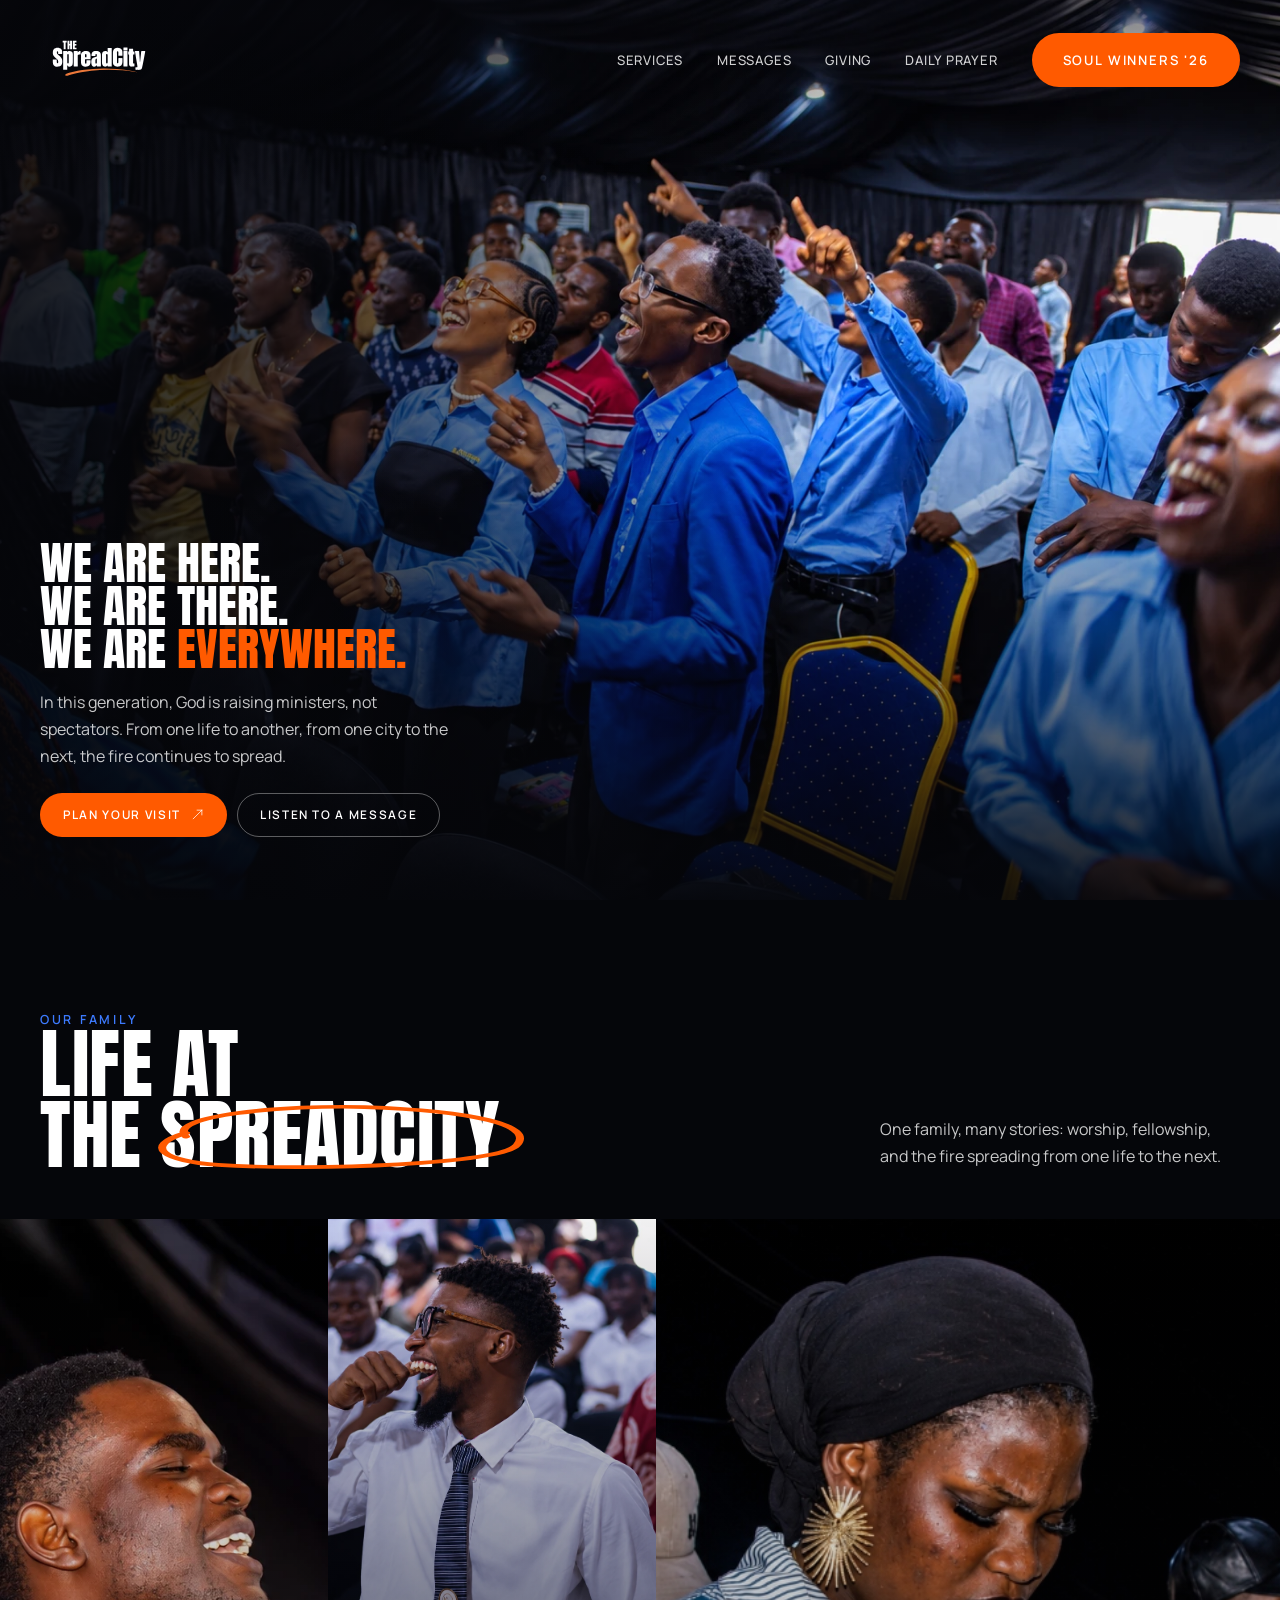
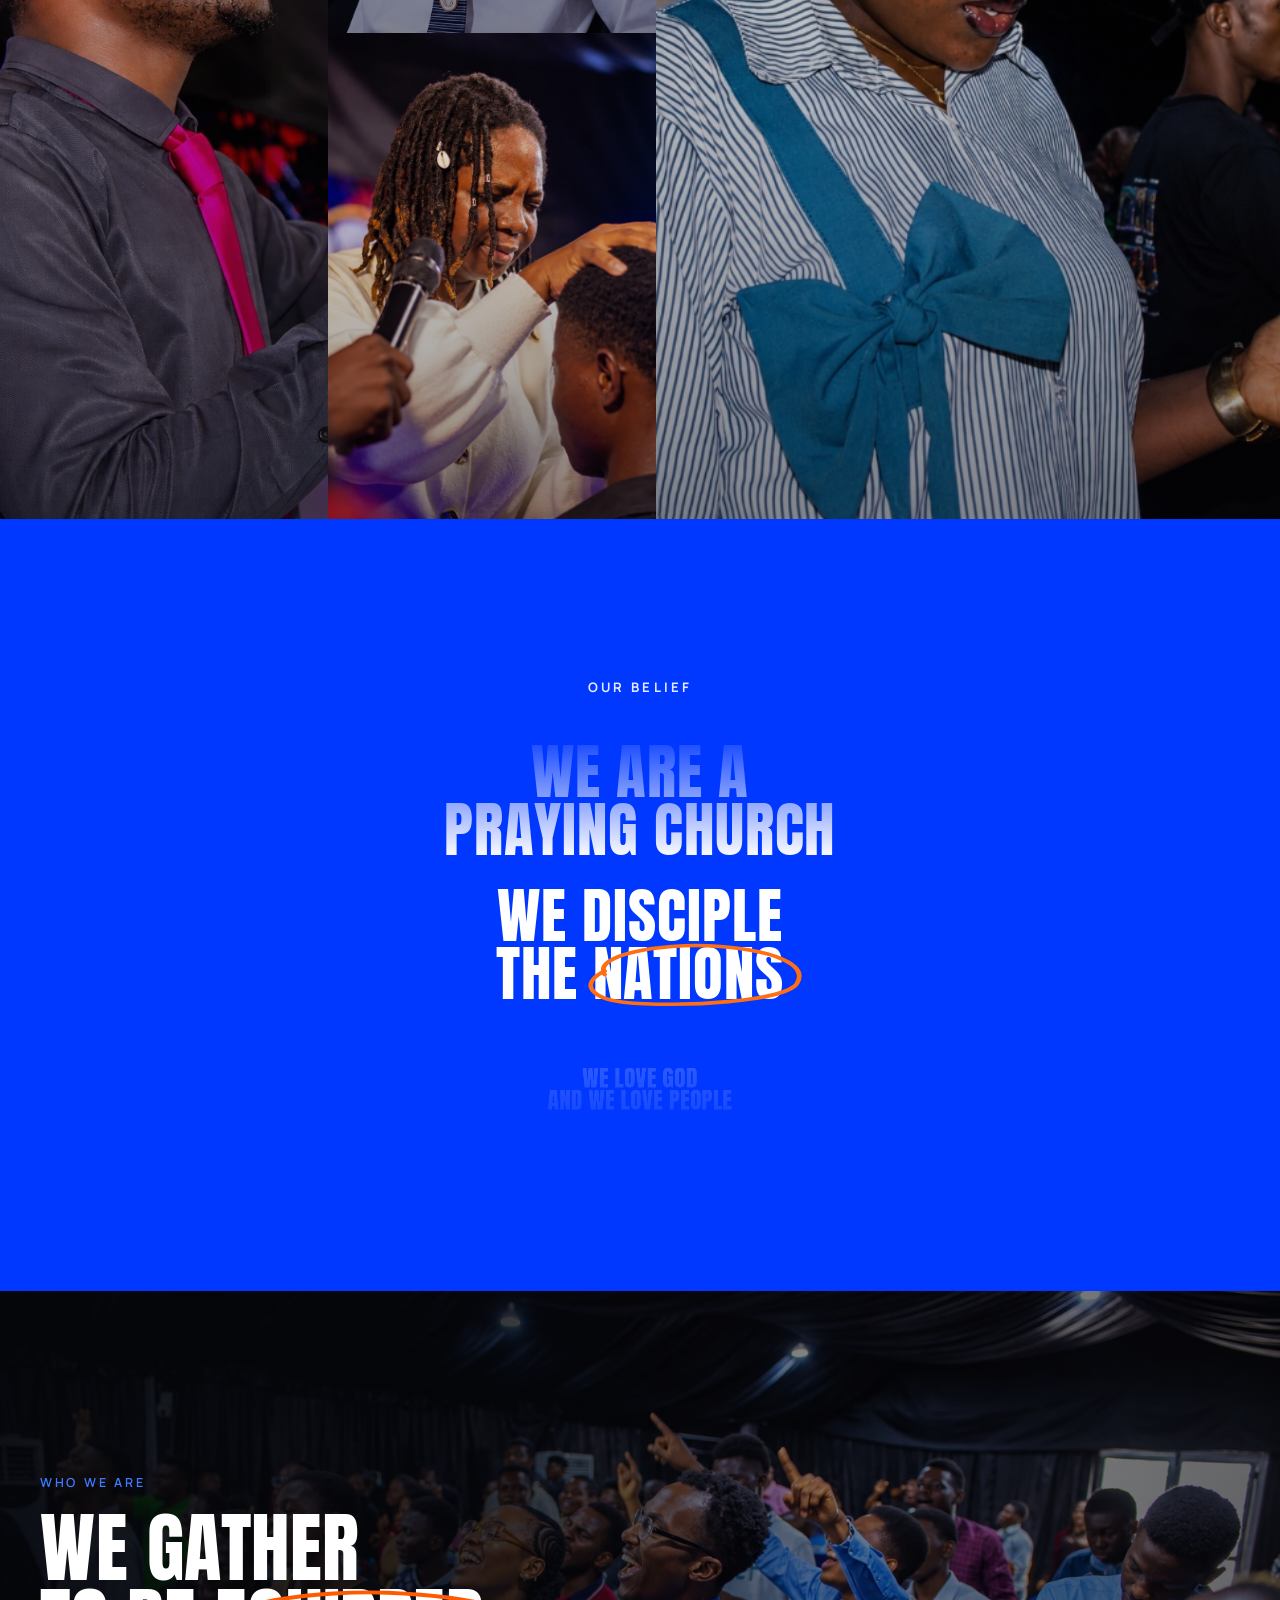
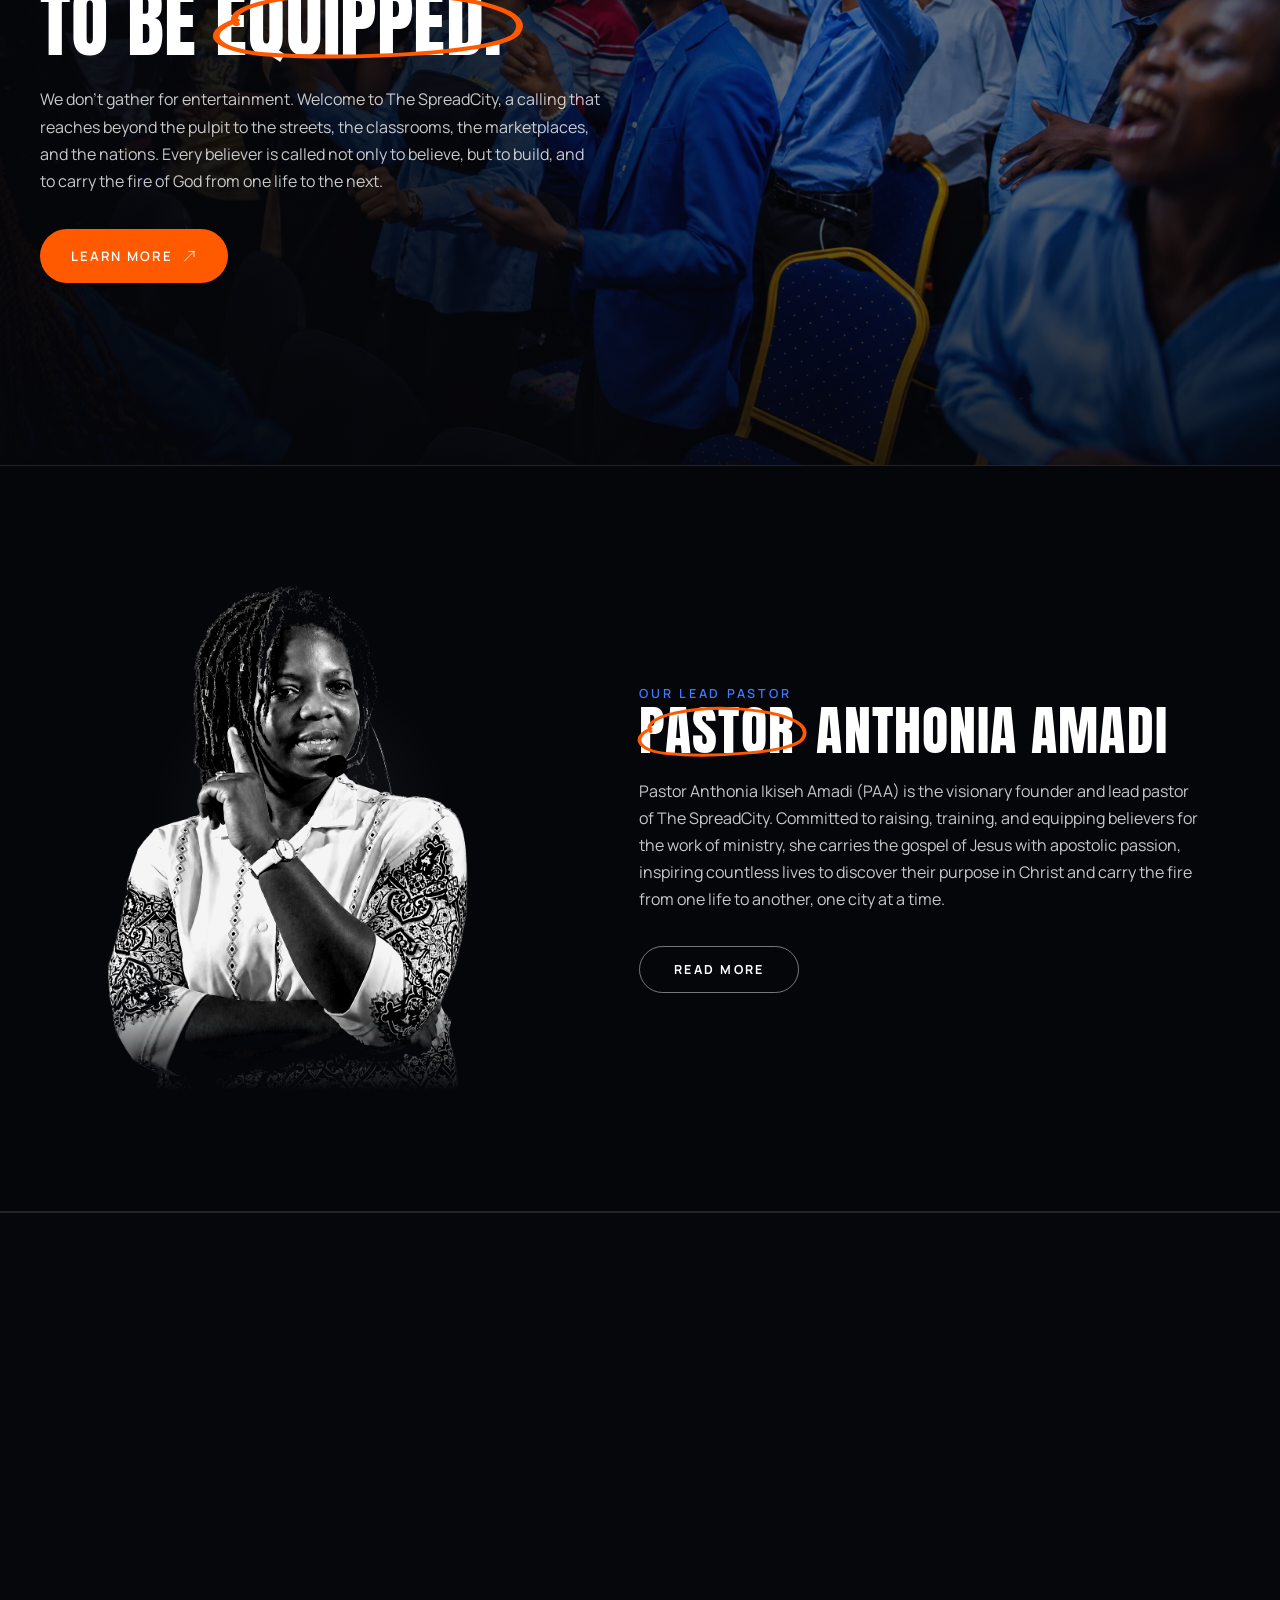
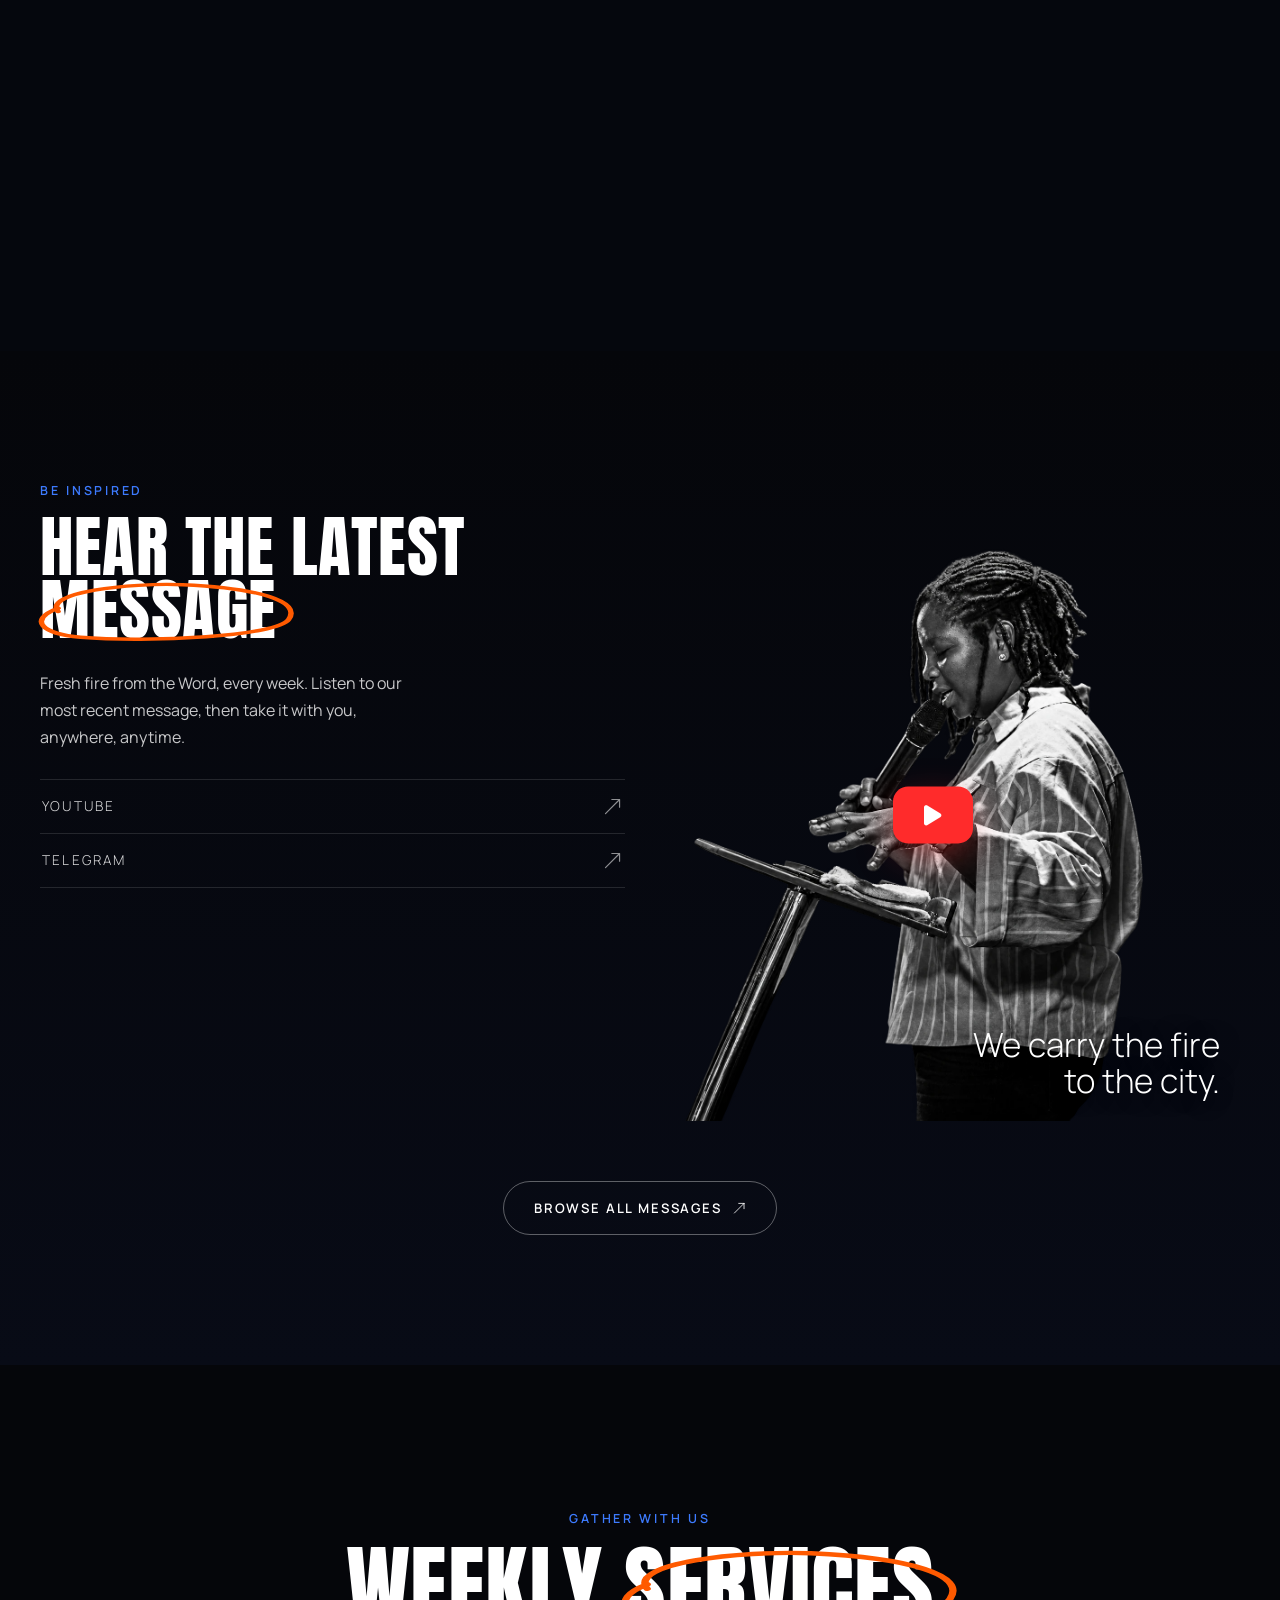
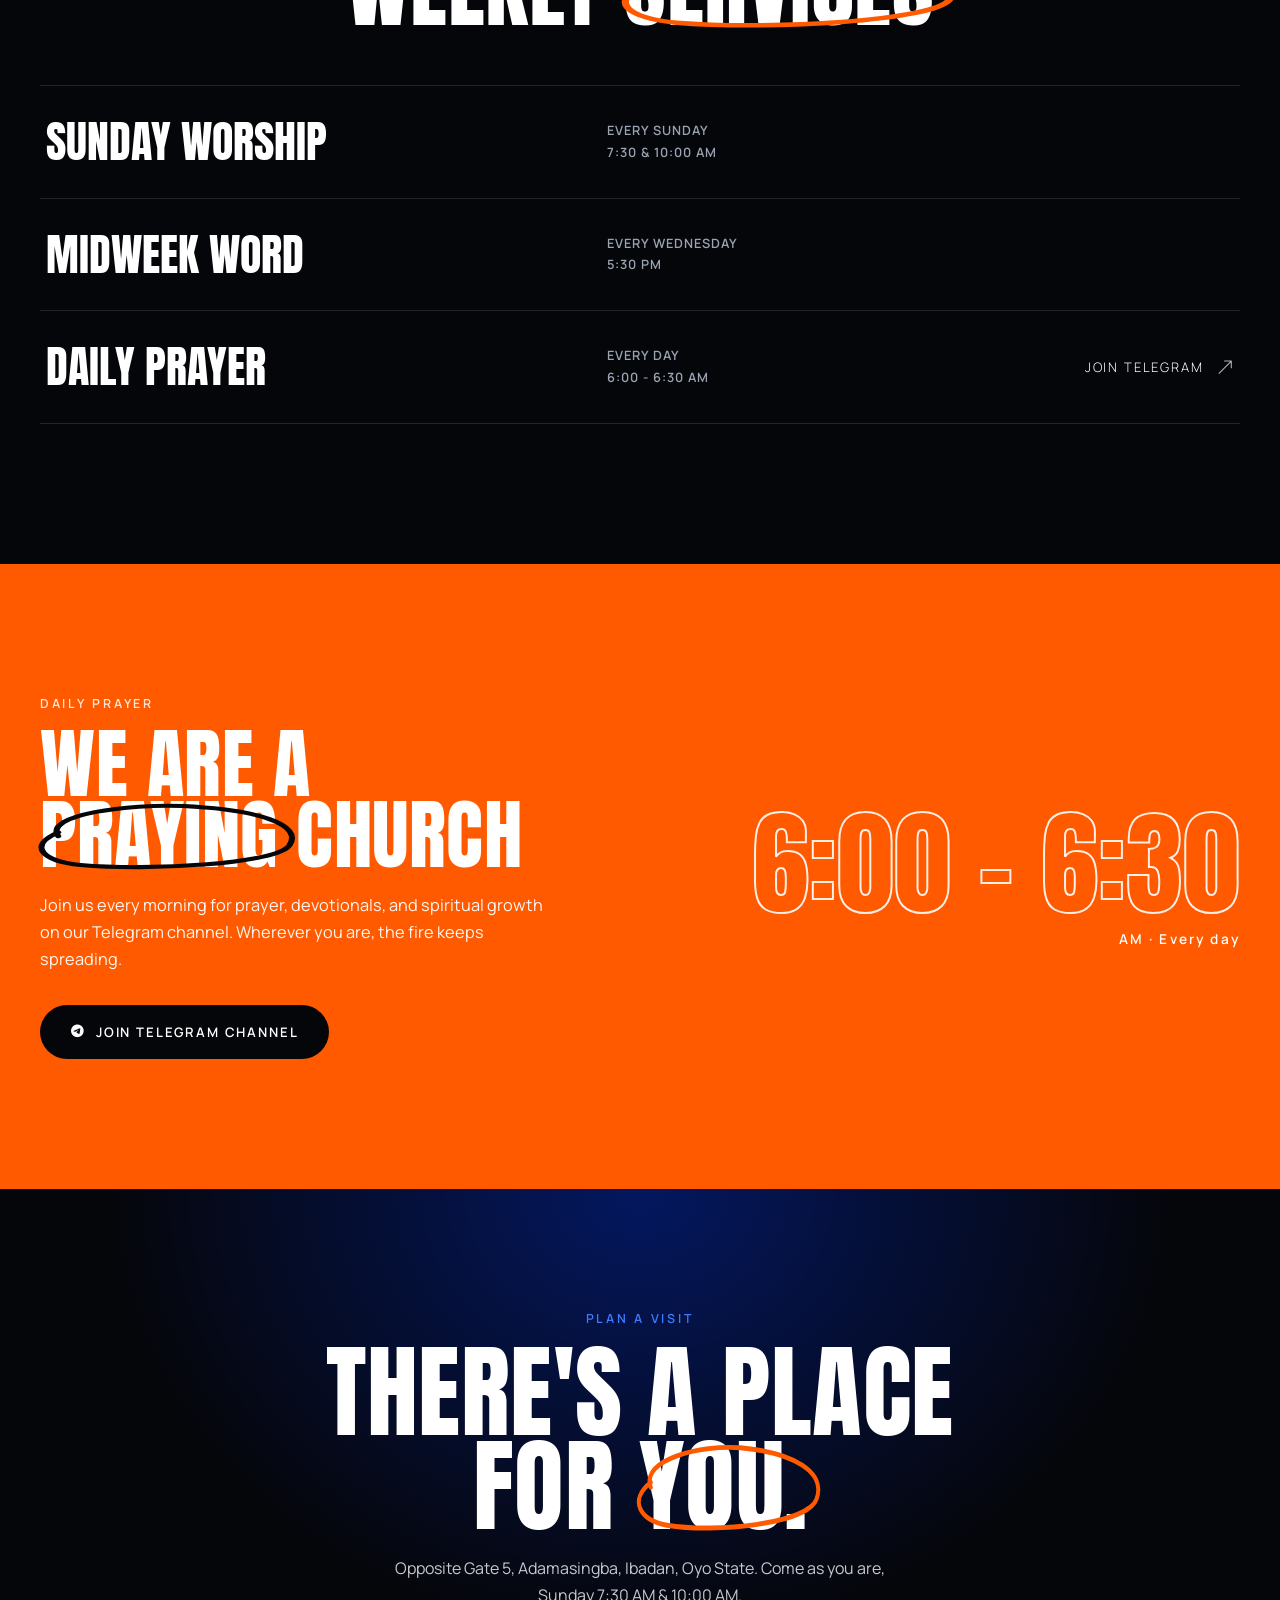
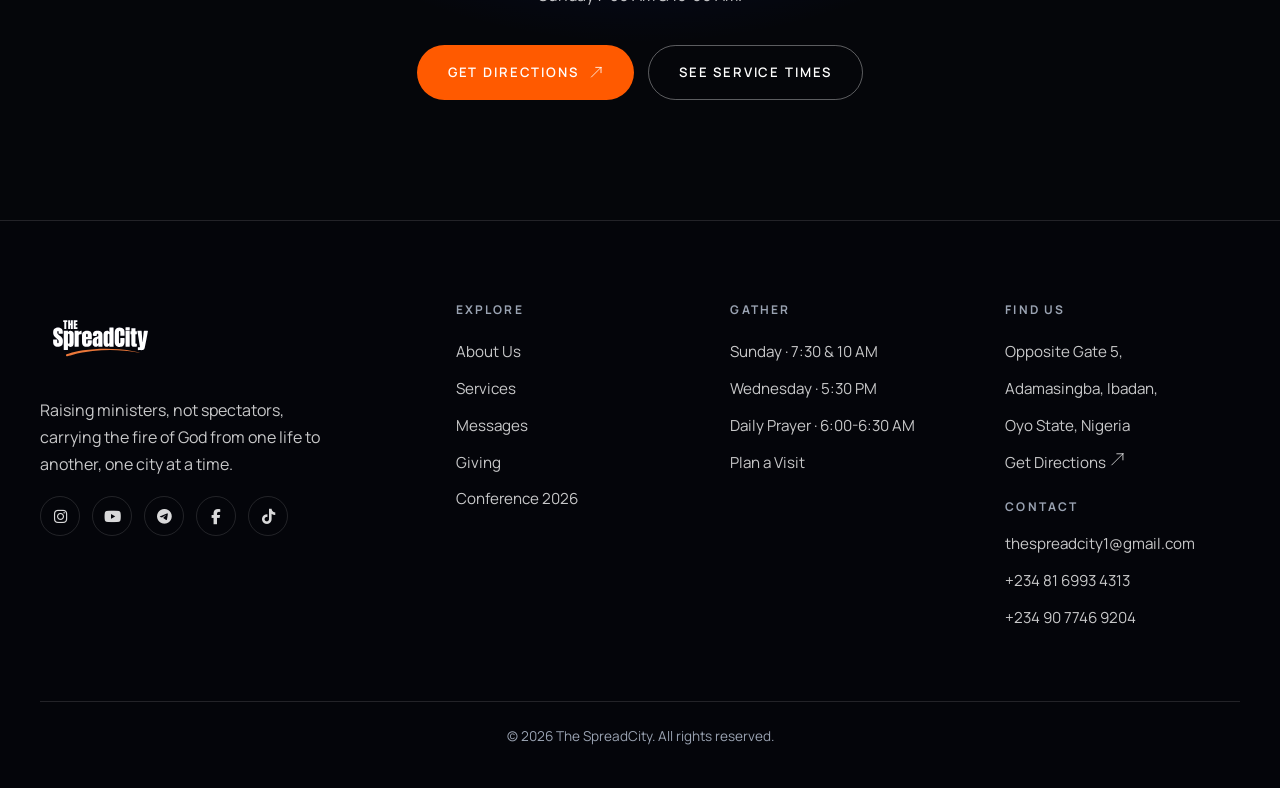
==== commit a403048c: "Use hero image for OG preview and upgrade meta tags to absolute URLs" ====
--- a/index.html
+++ b/index.html
@@ -5,15 +5,22 @@
 <meta name="viewport" content="width=device-width, initial-scale=1.0" />
 <title>The SpreadCity</title>
 <meta name="description" content="The SpreadCity, Ibadan. Raising ministers, not spectators — carrying the fire of God from one life to another, one city at a time." />
+<link rel="canonical" href="https://thespreadcity.org/" />
 <meta property="og:site_name" content="The SpreadCity" />
 <meta property="og:type" content="website" />
+<meta property="og:url" content="https://thespreadcity.org/" />
 <meta property="og:title" content="The SpreadCity" />
 <meta property="og:description" content="The SpreadCity, Ibadan. Raising ministers, not spectators — carrying the fire of God from one life to another, one city at a time." />
-<meta property="og:image" content="/assets/gallery/preach.jpg" />
+<meta property="og:image" content="https://thespreadcity.org/assets/gallery/og-hero.jpg" />
+<meta property="og:image:type" content="image/jpeg" />
+<meta property="og:image:width" content="1200" />
+<meta property="og:image:height" content="630" />
+<meta property="og:image:alt" content="Worship and congregation at The SpreadCity" />
 <meta name="twitter:card" content="summary_large_image" />
 <meta name="twitter:title" content="The SpreadCity" />
 <meta name="twitter:description" content="The SpreadCity, Ibadan. Raising ministers, not spectators — carrying the fire of God from one life to another, one city at a time." />
-<meta name="twitter:image" content="/assets/gallery/preach.jpg" />
+<meta name="twitter:image" content="https://thespreadcity.org/assets/gallery/og-hero.jpg" />
+<meta name="twitter:image:alt" content="Worship and congregation at The SpreadCity" />
 <link rel="preconnect" href="https://fonts.googleapis.com" />
 <link rel="preconnect" href="https://fonts.gstatic.com" crossorigin />
 <link href="https://fonts.googleapis.com/css2?family=Anton&family=Manrope:wght@300;400;500;600;700&display=swap" rel="stylesheet" />
--- a/assets/styles.css
+++ b/assets/styles.css
@@ -748,12 +748,12 @@
 
 /* Schedule Section */
 .conf-sched-sec{
-  padding:100px 0;
+  padding:72px 0;
   background:radial-gradient(80% 120% at 50% 100%, rgba(0,56,255,.15), transparent 70%),#07080f;
   border-top:1px solid var(--line);border-bottom:1px solid var(--line);
 }
 .sched-tabs-wrap{
-  display:flex;justify-content:flex-start;gap:12px;margin:36px 0 32px;flex-wrap:wrap;
+  display:flex;justify-content:flex-start;gap:12px;margin:32px 0 0;flex-wrap:wrap;
 }
 .sched-tab{
   padding:14px 26px;border-radius:100px;
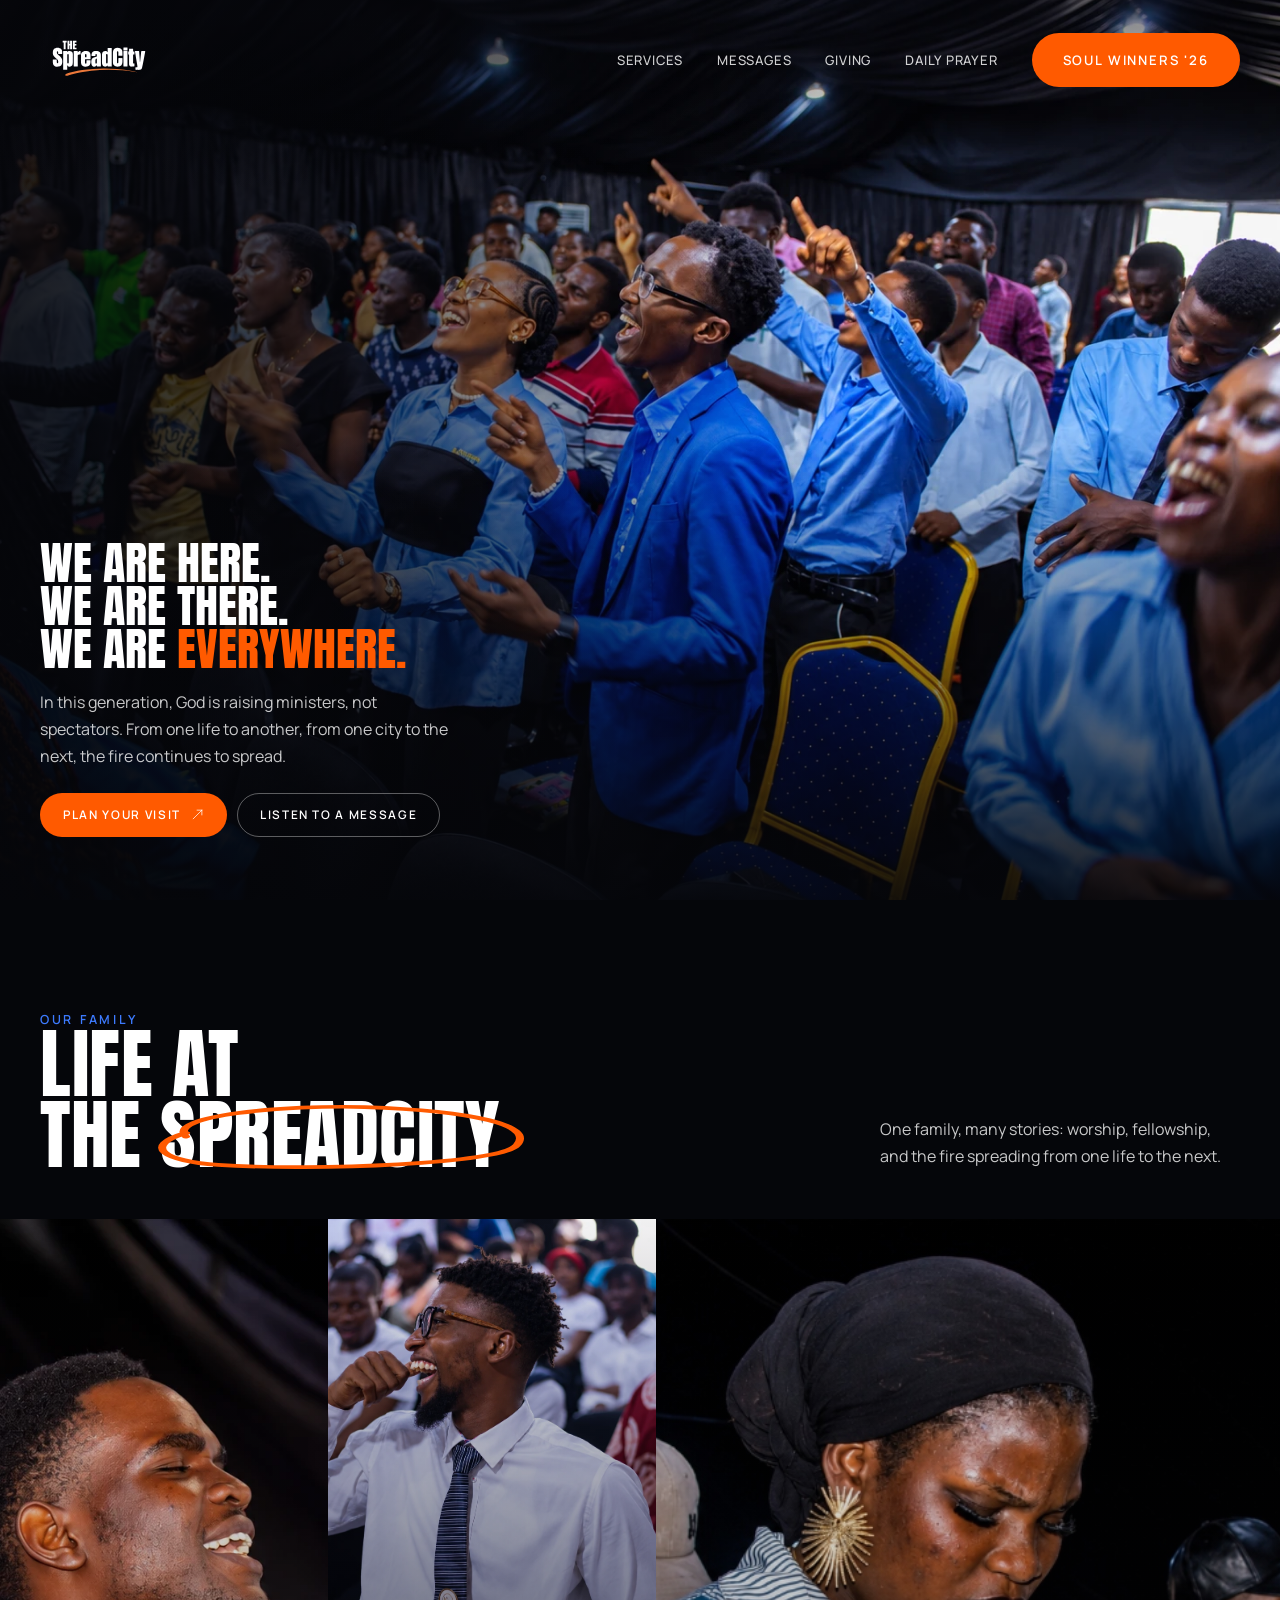
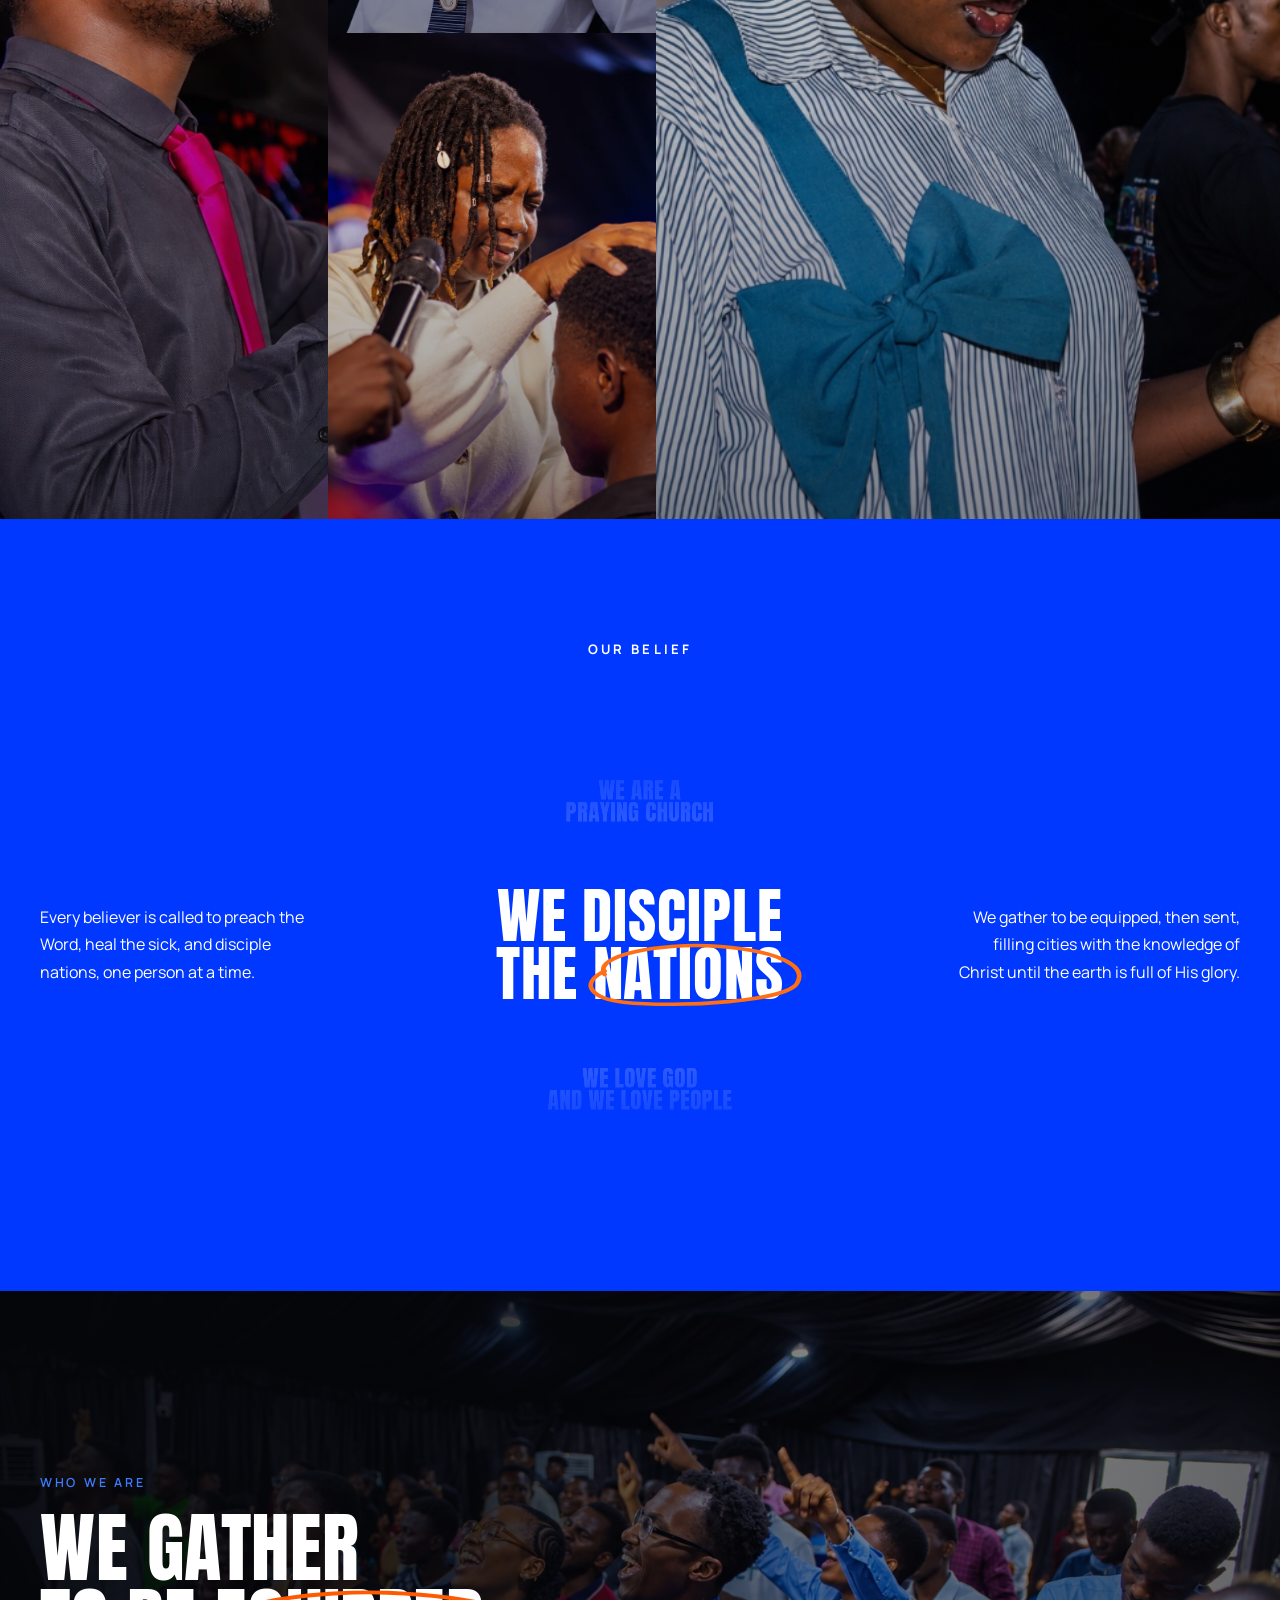
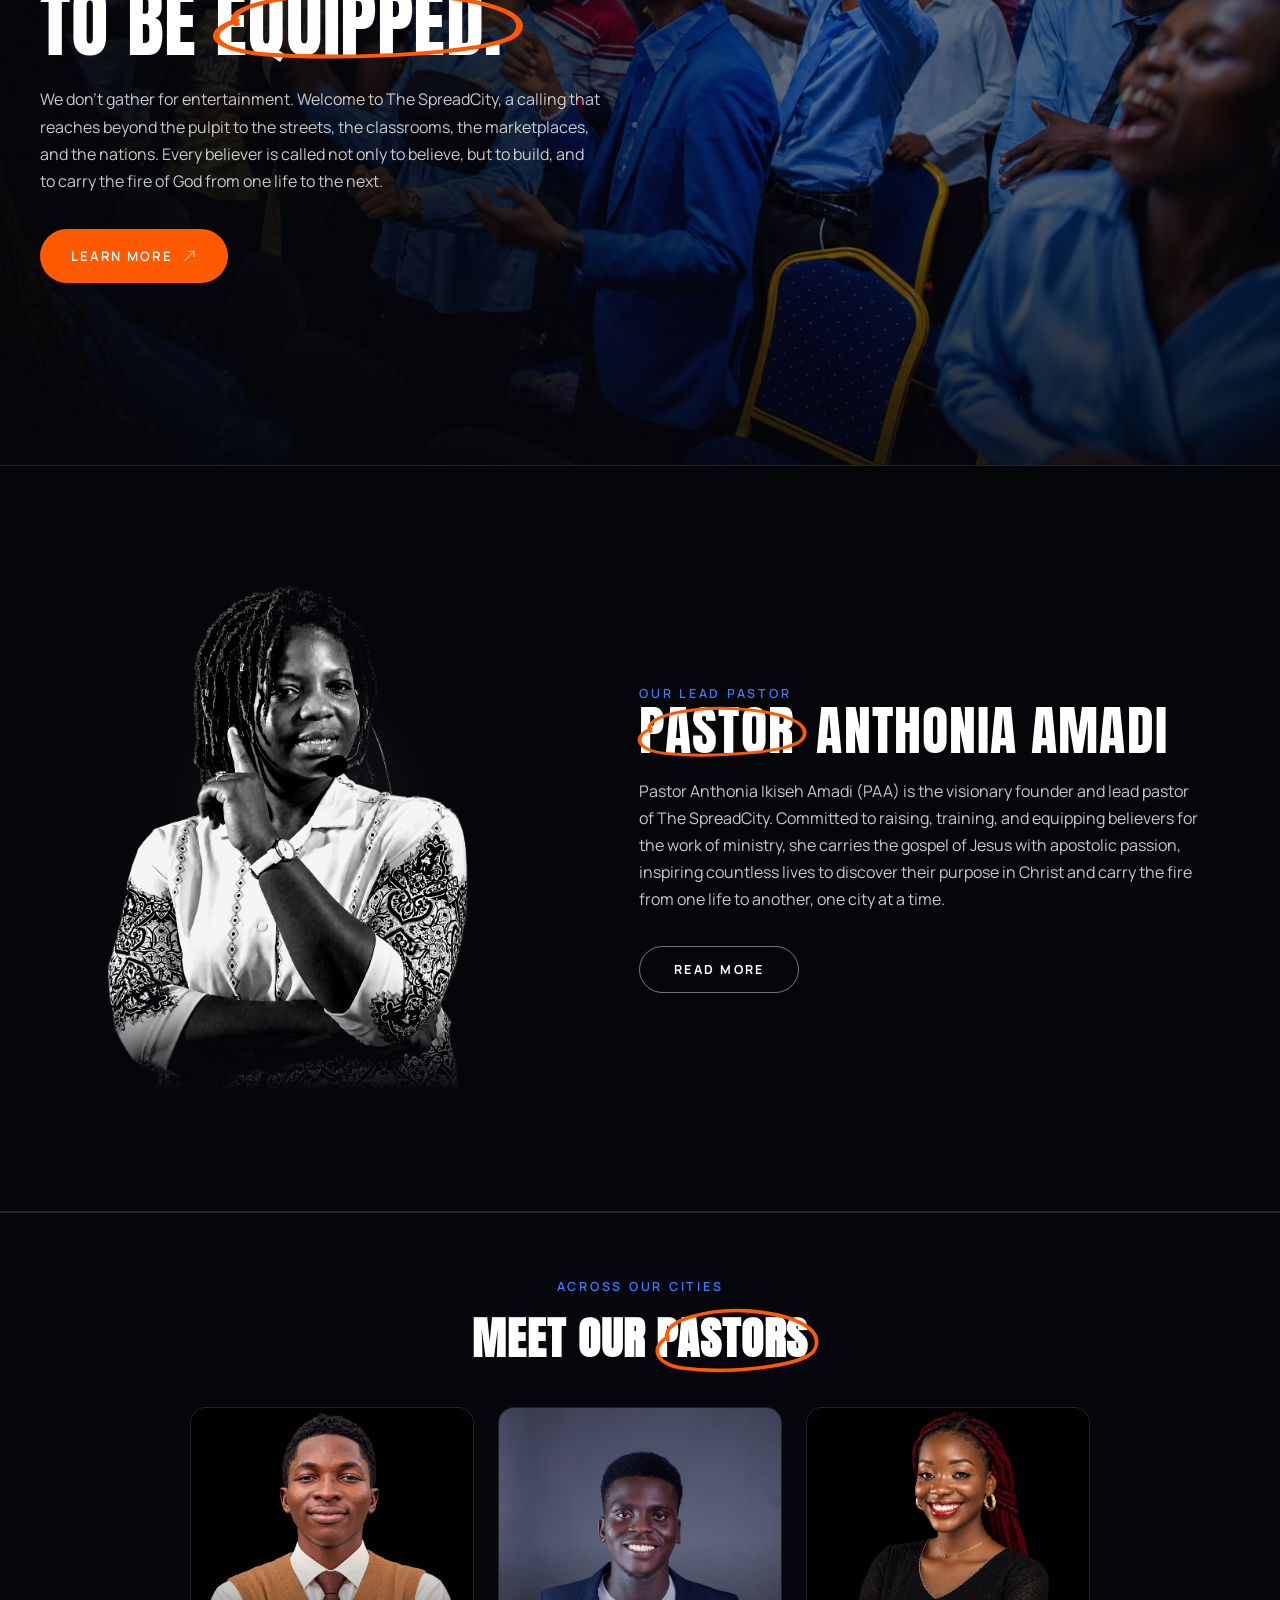
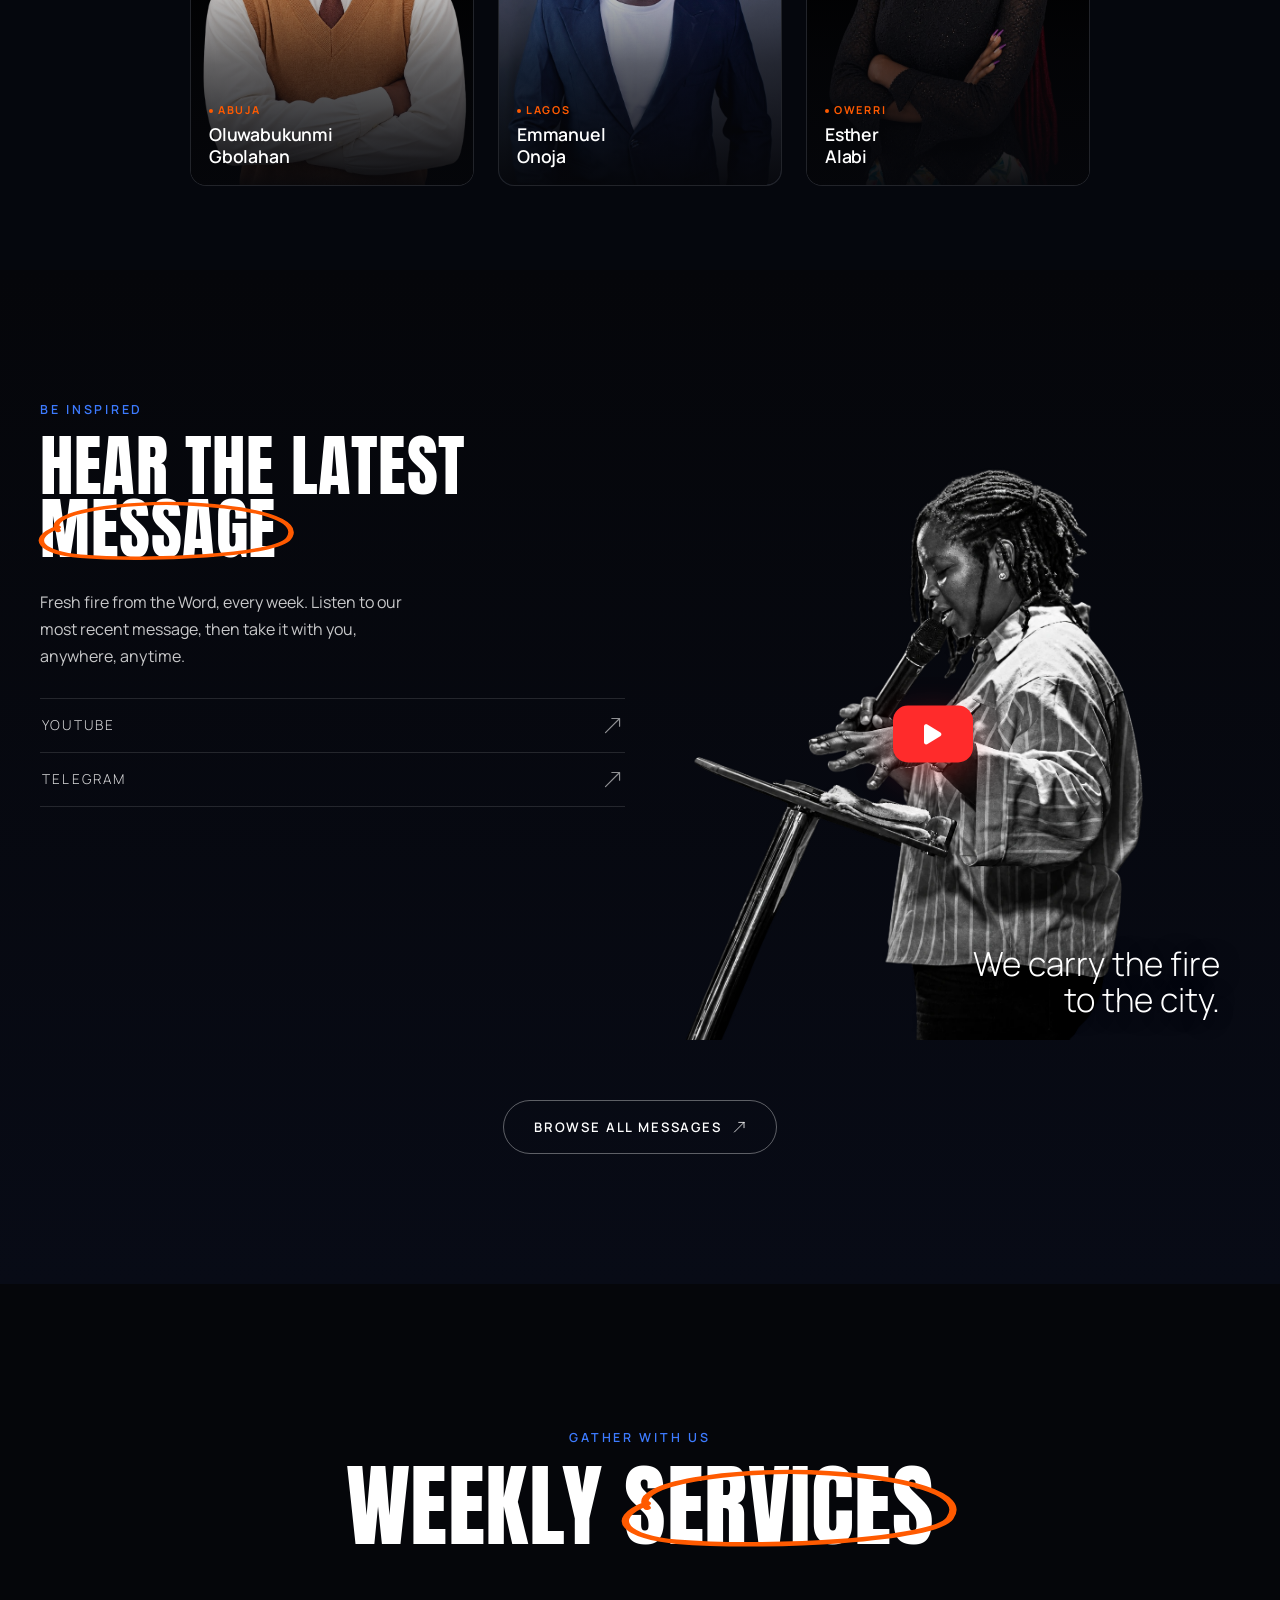
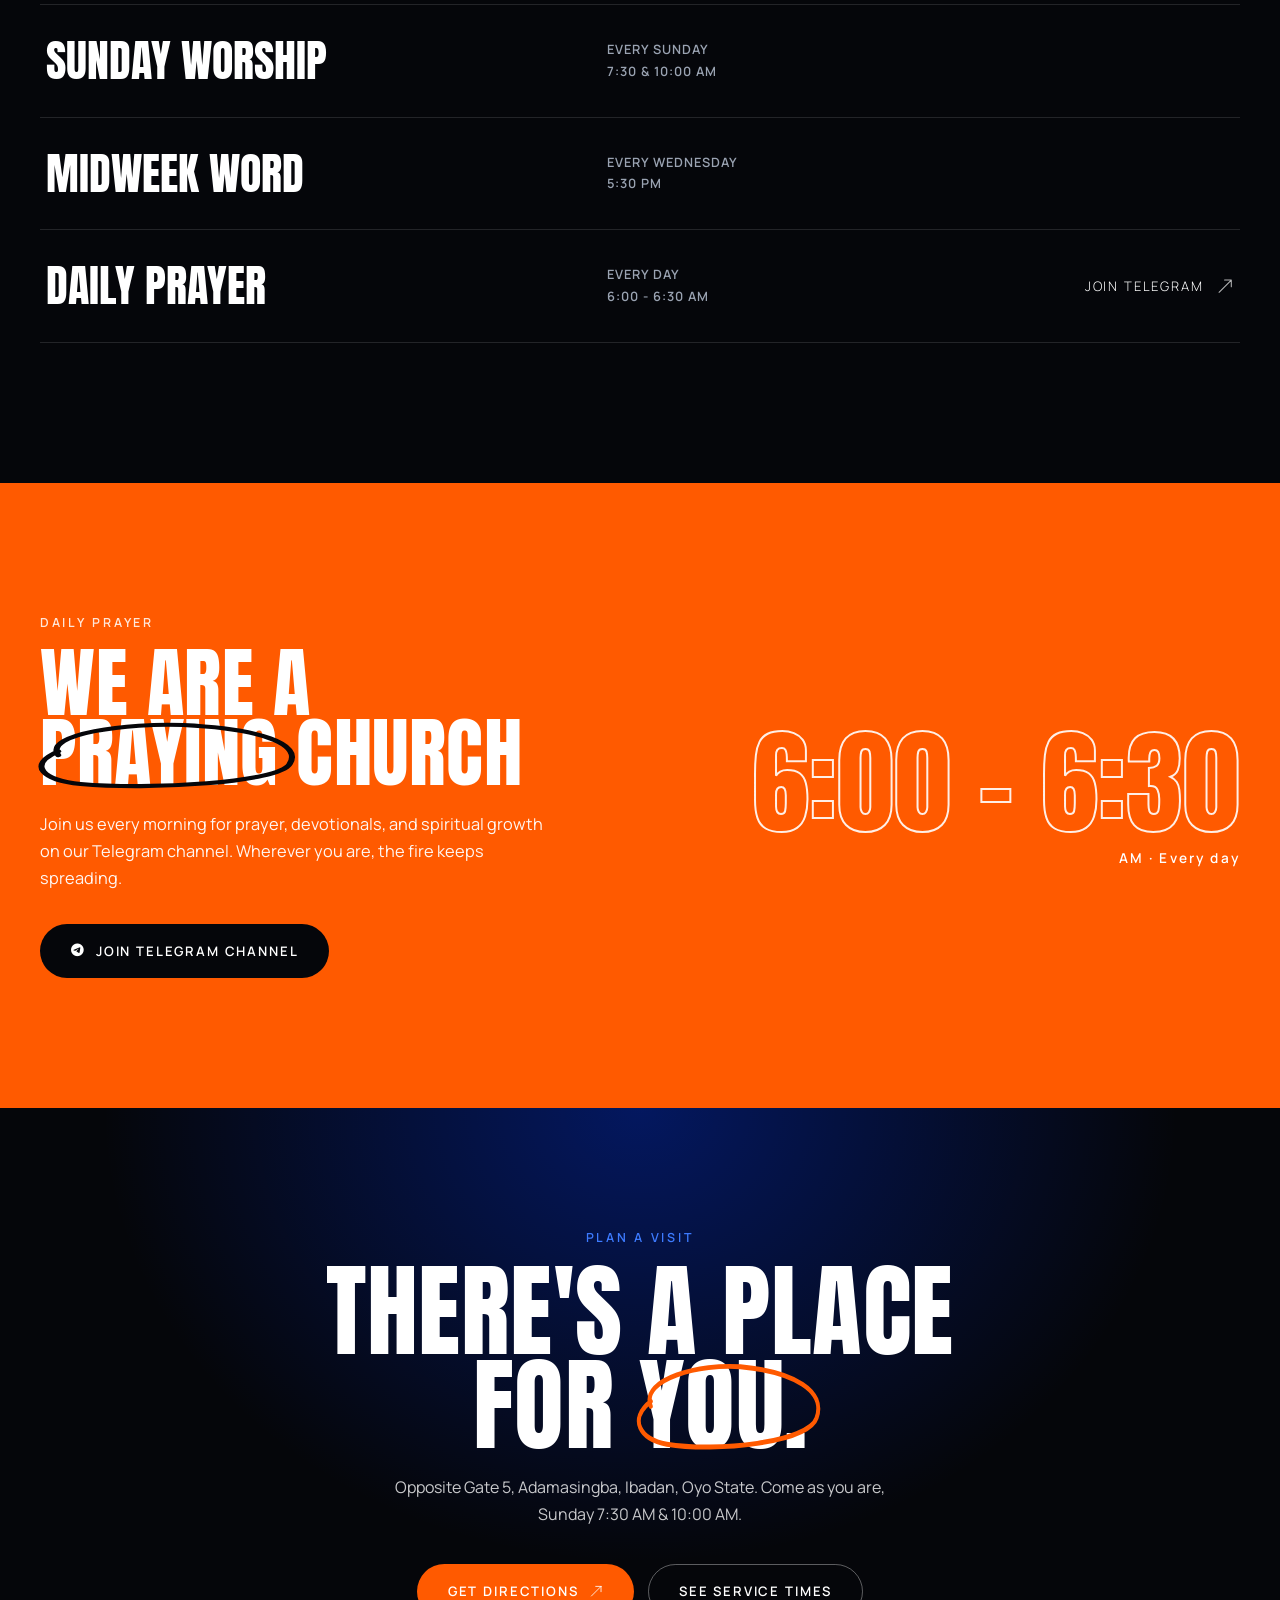
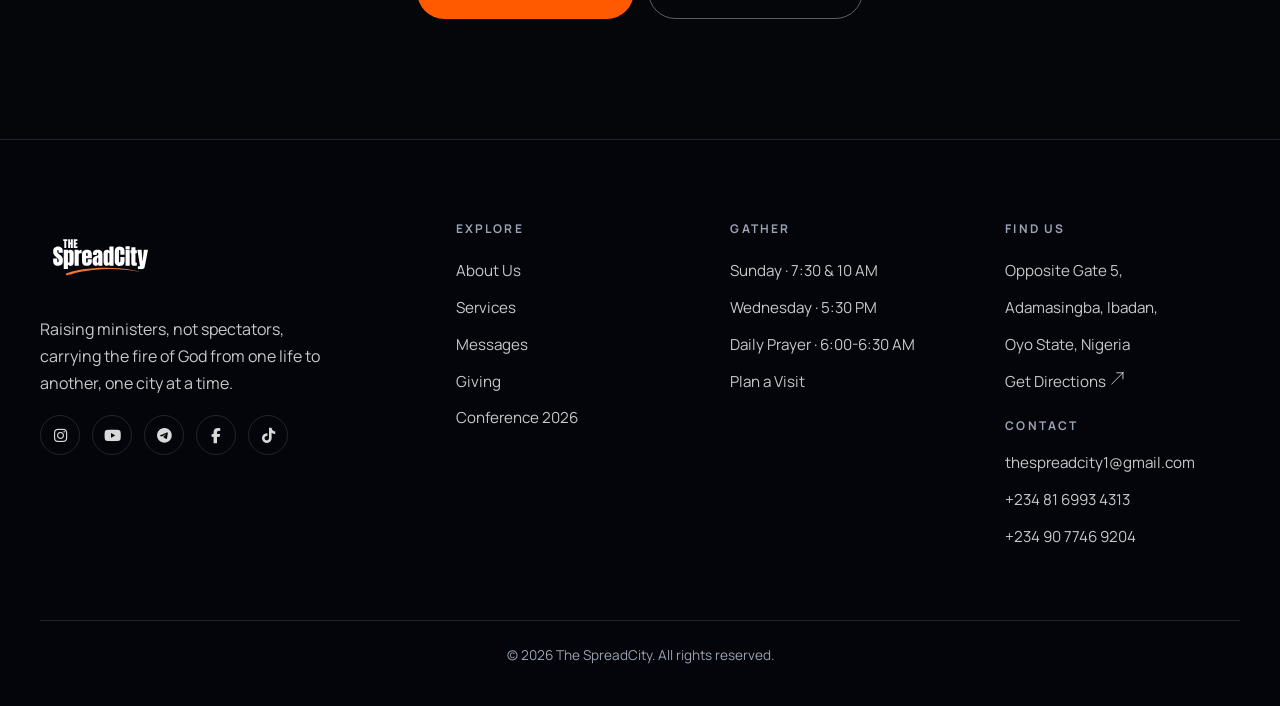
==== commit 8745901d: "Refine Meet Our Pastors cards to full-bleed editorial portrait UI" ====
--- a/index.html
+++ b/index.html
@@ -169,40 +169,34 @@
     </div>
     <div class="bp-grid">
       <!-- Abuja: Oluwabukunmi Gbolahan -->
-      <div class="bp-card reveal">
-        <div class="bp-photo-wrap">
-          <img src="assets/gallery/pastor-gbolahan.jpg" alt="Pastor Oluwabukunmi Gbolahan" class="bp-photo" loading="lazy" />
-          <span class="bp-city-pill">Abuja</span>
-        </div>
+      <article class="bp-card reveal">
+        <img src="assets/gallery/pastor-gbolahan.jpg" alt="Pastor Oluwabukunmi Gbolahan — The SpreadCity Abuja" class="bp-photo" loading="lazy" />
+        <div class="bp-scrim" aria-hidden="true"></div>
         <div class="bp-info">
-          <h4 class="bp-name">Oluwabukunmi Gbolahan</h4>
-          <span class="bp-role">The SpreadCity, Abuja</span>
-        </div>
-      </div>
+          <span class="bp-city">Abuja</span>
+          <h4 class="bp-name"><span>Oluwabukunmi</span><span>Gbolahan</span></h4>
+        </div>
+      </article>
 
       <!-- Lagos: Emmanuel Onoja -->
-      <div class="bp-card reveal">
-        <div class="bp-photo-wrap">
-          <img src="assets/gallery/pastor-onoja.jpg" alt="Pastor Emmanuel Onoja" class="bp-photo" loading="lazy" />
-          <span class="bp-city-pill">Lagos</span>
-        </div>
+      <article class="bp-card reveal">
+        <img src="assets/gallery/pastor-onoja.jpg" alt="Pastor Emmanuel Onoja — The SpreadCity Lagos" class="bp-photo" loading="lazy" />
+        <div class="bp-scrim" aria-hidden="true"></div>
         <div class="bp-info">
-          <h4 class="bp-name">Emmanuel Onoja</h4>
-          <span class="bp-role">The SpreadCity, Lagos</span>
-        </div>
-      </div>
+          <span class="bp-city">Lagos</span>
+          <h4 class="bp-name"><span>Emmanuel</span><span>Onoja</span></h4>
+        </div>
+      </article>
 
       <!-- Owerri: Esther Alabi -->
-      <div class="bp-card reveal">
-        <div class="bp-photo-wrap">
-          <img src="assets/gallery/pastor-esther.jpg" alt="Pastor Esther Alabi" class="bp-photo" loading="lazy" />
-          <span class="bp-city-pill">Owerri</span>
-        </div>
+      <article class="bp-card reveal">
+        <img src="assets/gallery/pastor-esther.jpg" alt="Pastor Esther Alabi — The SpreadCity Owerri" class="bp-photo" loading="lazy" />
+        <div class="bp-scrim" aria-hidden="true"></div>
         <div class="bp-info">
-          <h4 class="bp-name">Esther Alabi</h4>
-          <span class="bp-role">The SpreadCity, Owerri</span>
-        </div>
-      </div>
+          <span class="bp-city">Owerri</span>
+          <h4 class="bp-name"><span>Esther</span><span>Alabi</span></h4>
+        </div>
+      </article>
     </div>
   </div>
 </section>
--- a/assets/styles.css
+++ b/assets/styles.css
@@ -290,14 +290,14 @@
 
 /* ---------- Branch Pastors Section ---------- */
 .branch-pastors{
-  padding:50px 0 70px;
+  padding:64px 0 84px;
   background:#05070d;
   border-top:1px solid var(--line);
   position:relative;
 }
 .bp-header{
   text-align:center;
-  margin-bottom:30px;
+  margin-bottom:34px;
 }
 .bp-title{
   font-family:'Anton',sans-serif;
@@ -309,95 +309,95 @@
 .bp-grid{
   display:grid;
   grid-template-columns:repeat(3,1fr);
-  gap:clamp(12px,2.5vw,28px);
+  gap:clamp(10px,2.2vw,24px);
+  max-width:900px;
+  margin:0 auto;
 }
 .bp-card{
-  background:rgba(255,255,255,.025);
-  border:1px solid var(--line);
+  position:relative;
+  aspect-ratio:3/4;
   border-radius:16px;
-  padding:clamp(10px,1.6vw,18px);
-  text-align:center;
+  overflow:hidden;
+  background:#090b12;
+  border:1px solid rgba(255,255,255,.1);
   display:flex;
-  flex-direction:column;
-  align-items:center;
-  transition:transform .25s ease, border-color .25s ease;
+  align-items:flex-end;
+  transition:transform .35s var(--ease), border-color .35s ease, box-shadow .35s ease;
 }
 .bp-card:hover{
   transform:translateY(-4px);
   border-color:rgba(255,107,0,.45);
-}
-.bp-photo-wrap{
-  width:100%;
-  aspect-ratio:1/1.15;
-  border-radius:12px;
-  overflow:hidden;
-  position:relative;
-  background:#0a0c14;
+  box-shadow:0 18px 40px rgba(0,0,0,.5);
 }
 .bp-photo{
+  position:absolute;
+  inset:0;
   width:100%;
   height:100%;
   object-fit:cover;
-  object-position:center top;
+  object-position:center 15%;
   display:block;
-  transition:transform .4s ease;
+  filter:contrast(1.04) saturate(.95);
+  transition:transform .5s var(--ease);
 }
 .bp-card:hover .bp-photo{
-  transform:scale(1.03);
-}
-.bp-city-pill{
+  transform:scale(1.04);
+}
+.bp-scrim{
   position:absolute;
-  bottom:8px;
-  left:50%;
-  transform:translateX(-50%);
-  background:rgba(5,6,10,.85);
-  backdrop-filter:blur(8px);
-  border:1px solid rgba(255,107,0,.5);
-  color:var(--orange);
+  inset:0;
+  z-index:1;
+  background:linear-gradient(180deg, rgba(5,6,10,.08) 0%, rgba(5,6,10,0) 36%, rgba(5,6,10,.62) 68%, rgba(5,6,10,.96) 100%);
+  pointer-events:none;
+}
+.bp-info{
+  position:relative;
+  z-index:2;
+  width:100%;
+  padding:20px 18px 18px;
+  text-align:left;
+}
+.bp-city{
+  display:inline-flex;
+  align-items:center;
+  gap:5px;
   font-family:'Manrope',sans-serif;
   font-weight:700;
-  font-size:clamp(0.6rem,1.8vw,0.72rem);
-  letter-spacing:.12em;
+  font-size:clamp(.56rem,1.4vw,.68rem);
+  letter-spacing:.16em;
   text-transform:uppercase;
-  padding:3px 10px;
-  border-radius:999px;
-  white-space:nowrap;
-  box-shadow:0 4px 12px rgba(0,0,0,.4);
-}
-.bp-info{
-  margin-top:12px;
-  width:100%;
+  color:var(--orange);
+  margin-bottom:5px;
+}
+.bp-city::before{
+  content:"";
+  width:4px;
+  height:4px;
+  border-radius:50%;
+  background:var(--orange);
+  flex-shrink:0;
 }
 .bp-name{
-  font-family:'Anton',sans-serif;
-  font-size:clamp(0.82rem,2vw,1.25rem);
-  letter-spacing:.02em;
-  text-transform:uppercase;
-  line-height:1.15;
+  font-family:'Manrope',sans-serif;
+  font-weight:600;
+  font-size:clamp(.72rem,1.8vw,1.1rem);
+  line-height:1.22;
+  letter-spacing:-.01em;
   color:#fff;
-  margin:0 0 4px;
-  word-break:break-word;
-}
-.bp-role{
+  margin:0;
+}
+.bp-name span{
   display:block;
-  font-family:'Manrope',sans-serif;
-  font-size:clamp(0.62rem,1.5vw,0.8rem);
-  color:var(--grey);
-  white-space:nowrap;
-  overflow:hidden;
-  text-overflow:ellipsis;
 }
 
 @media(max-width:560px){
-  .branch-pastors{padding:32px 0 40px}
-  .bp-header{margin-bottom:16px}
+  .branch-pastors{padding:40px 0 48px}
+  .bp-header{margin-bottom:20px}
   .bp-grid{gap:8px}
-  .bp-card{padding:6px;border-radius:10px}
-  .bp-photo-wrap{border-radius:8px;aspect-ratio:1/1.1}
-  .bp-city-pill{bottom:5px;padding:2px 7px;font-size:.58rem;letter-spacing:.08em}
-  .bp-info{margin-top:8px}
-  .bp-name{font-size:.76rem;line-height:1.1}
-  .bp-role{display:none}
+  .bp-card{aspect-ratio:3/4.35;border-radius:12px}
+  .bp-info{padding:10px 8px 9px}
+  .bp-city{font-size:.54rem;letter-spacing:.13em;gap:4px;margin-bottom:3px}
+  .bp-name{font-size:.7rem;line-height:1.2}
 }
 
 /* ---------- Gallery / Life collage ---------- */
